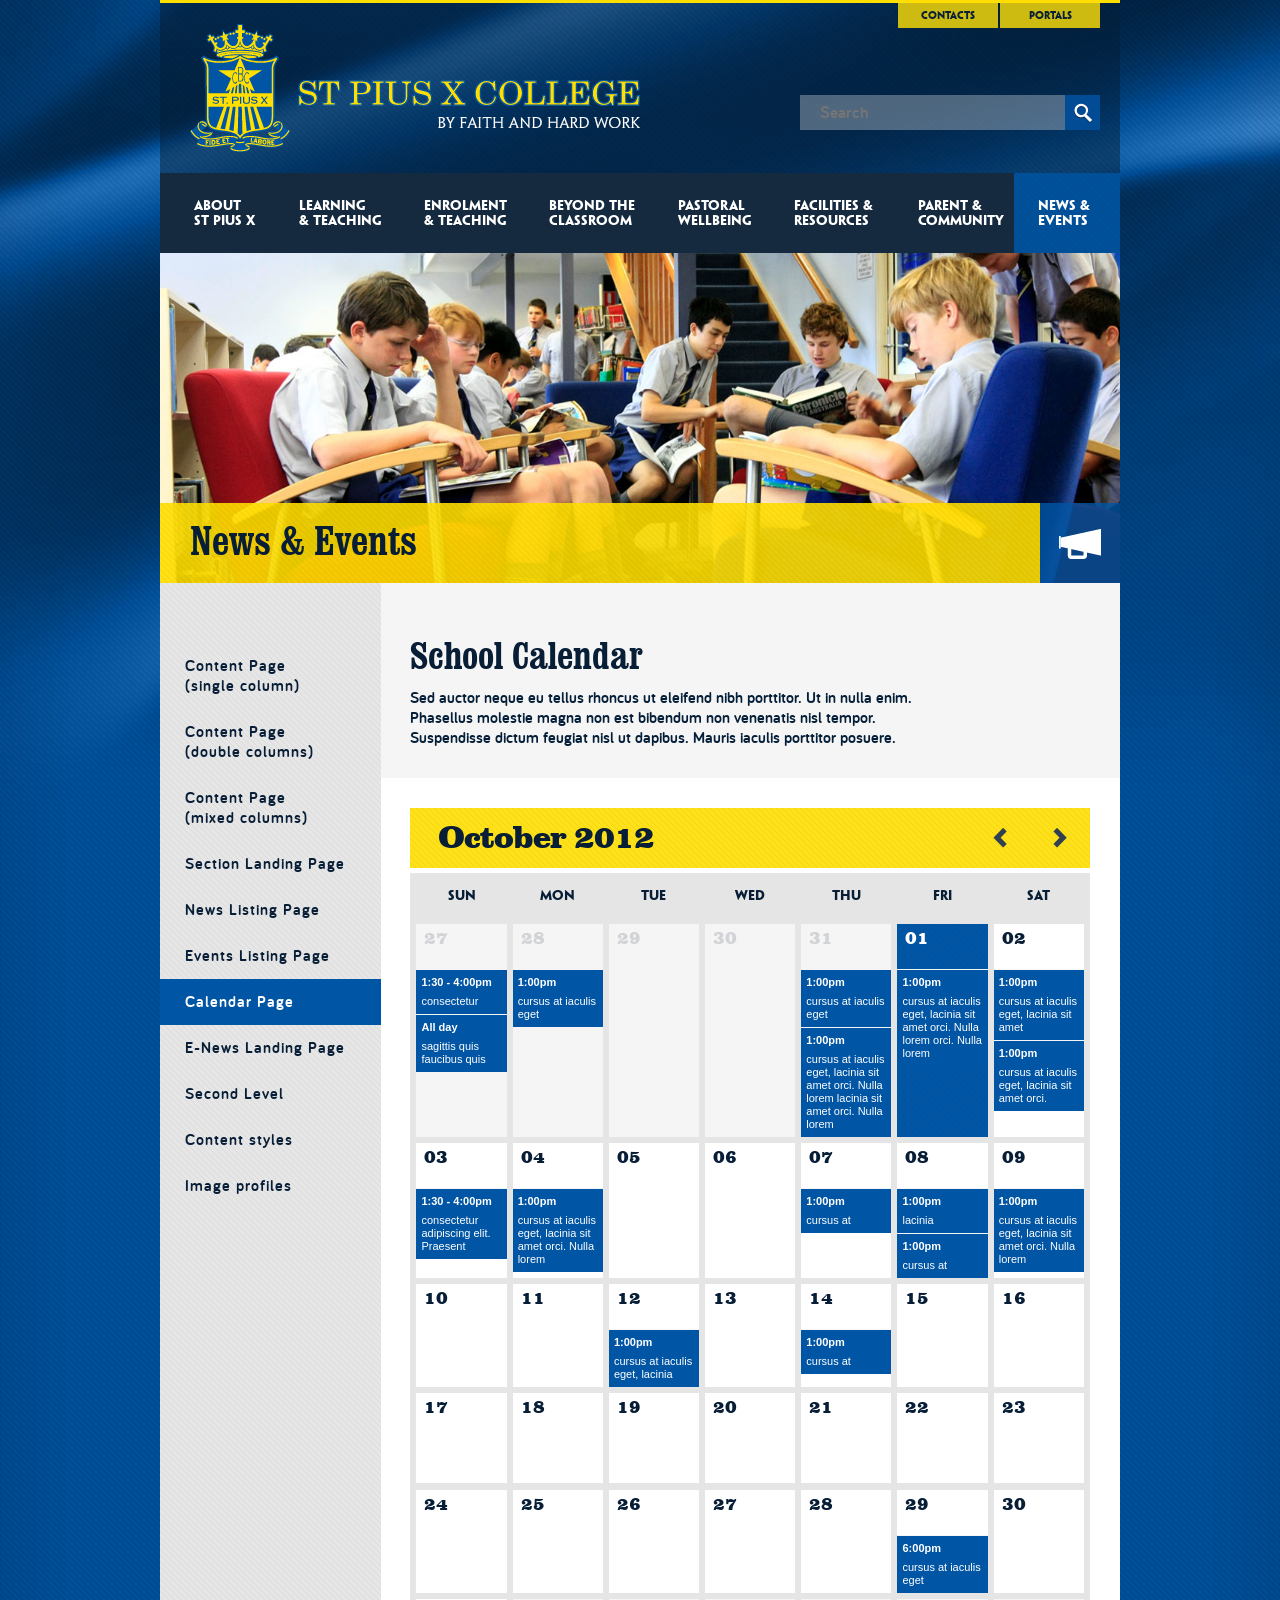
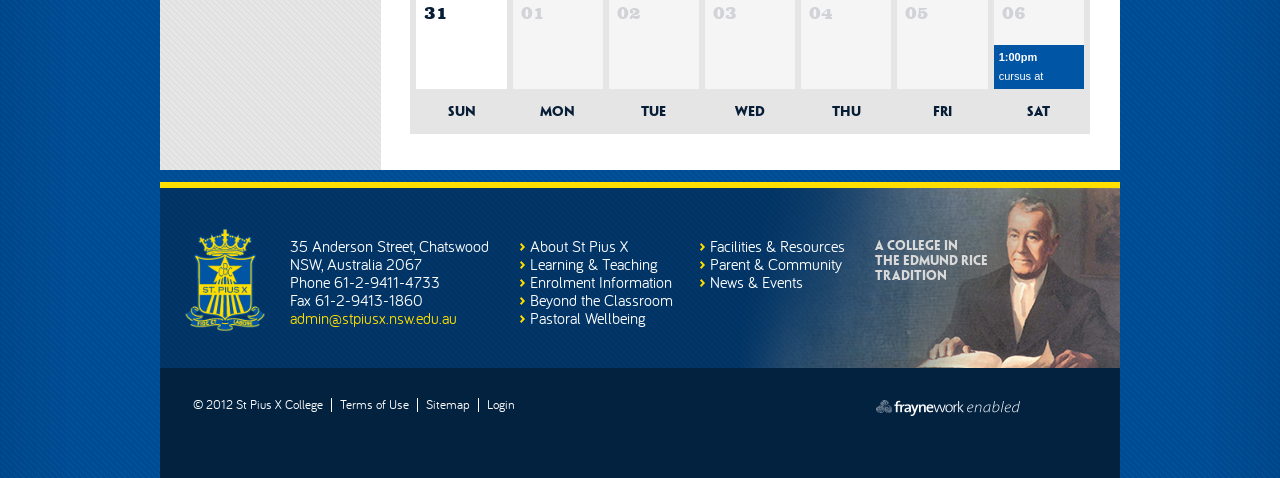
==== calendar.html @ 55b077b6 "prepared html for showcase up to content3" ====
<!DOCTYPE html PUBLIC "-//W3C//DTD XHTML 1.0 Transitional//EN" "http://www.w3.org/TR/xhtml1/DTD/xhtml1-transitional.dtd">
<!--[if lt IE 7]> <html class="ie ie6 oldie" xmlns="http://www.w3.org/1999/xhtml"> <![endif]-->
<!--[if IE 7]>    <html class="ie ie7 oldie" xmlns="http://www.w3.org/1999/xhtml"> <![endif]-->
<!--[if IE 8]>    <html class="ie ie8 oldie" xmlns="http://www.w3.org/1999/xhtml"> <![endif]-->
<!--[if IE 9]>    <html class="ie ie9" xmlns="http://www.w3.org/1999/xhtml"> <![endif]-->
<!--[if (gte IE 9)|!(IE)]><!--> <html xmlns="http://www.w3.org/1999/xhtml"> <!--<![endif]-->
<head>
<meta http-equiv="Content-Type" content="text/html; charset=utf-8" />
<meta name="keywords" content="" />
<meta name="description" content="" />
<meta name="author" content="" />
<!-- IE optimized -->
<meta http-equiv="X-UA-Compatible" content="IE=edge,chrome=1" />
<!-- Mobile viewport optimized -->
<meta name="viewport" content="width=device-width,maximum-scale=1.0" />
<!-- Title -->
<title>St. Pius X College - Calendar</title>
<!-- Favicon -->
<link rel="shortcut icon" href="favicon.ico" />
<link rel="apple-touch-icon-precomposed" href="apple-touch-icon-precomposed.png" />
<!-- CSS:FONTS -->
	<link type="text/css" rel="stylesheet" media="screen" href="_lib/font/bariol/font.css" />
	<link type="text/css" rel="stylesheet" media="screen" href="_lib/font/clarendon/font.css" />
	<link type="text/css" rel="stylesheet" media="screen" href="_lib/font/penumbra/font.css" />
<!-- CSS:COMMON -->
	<link type="text/css" rel="stylesheet" media="screen" href="_lib/css/common.css" /><!-- main -->
	<link type="text/css" rel="stylesheet" media="screen" href="_lib/css/custom/content-viewport.css" /><!-- WYSIWYG -->
	<link type="text/css" rel="stylesheet" media="screen" href="_lib/css/calendar.css" /><!-- calendar -->
	<link type="text/css" rel="stylesheet" media="screen" href="_lib/js/custom-form-elements/form.css" /><!-- custom-form-elements -->
	<link type="text/css" rel="stylesheet" media="screen" href="_lib/css/animate.css" /><!-- animate -->
	<link type="text/css" rel="stylesheet" media="print" href="_lib/css/print.css" /><!-- print -->
<!-- CSS:CUSTOM -->
	<style type="text/css"><!-- page specifics -->
		/*insert code here*/
	</style>
<!-- JS:COMMON -->
	<script type="text/javascript" src="_lib/js/modernizr.all.src.js"></script><!-- modernizr -->
	<script type="text/javascript" src="_lib/js/respond.src.js"></script><!-- Respond.js -->
	<script type="text/javascript" src="_lib/js/jquery-1.7.2.js"></script><!-- jQuery -->
	<script type="text/javascript" src="_lib/js/jquery.mobile.touch.src.js"></script><!-- jQuery mobile touch -->
	<script type="text/javascript" src="_lib/js/jquery.cycle.src.js"></script><!-- cycle -->
	<script type="text/javascript" src="_lib/js/jquery.hoverIntent.js"></script><!-- hoverIntent -->
	<script type="text/javascript" src="_lib/js/custom-form-elements/custom-form-elements.js"></script><!-- customFormElements -->
	<script type="text/javascript" src="_lib/js/common.js"></script><!-- common utils -->
<!--[if lt IE 9]>
	<script type="text/javascript" src="_lib/js/css3pie/PIE.js"></script>
<![endif]-->
<!-- JS:CUSTOM -->
	<script type="text/javascript"><!-- page specifics -->
		/*insert code here*/
	</script>
</head>

<!-- BODY -->
<body id="sec8" class="content">

<!-- DEBUG -->
<div id="debugMediaQueries" data-width="" class="debug"></div>

<!-- BG PAGE -->
<div id="bgPage" class="ir"></div>

<!-- BG PATTERN -->
<div id="bgPattern">
	
<!-- CONTAINER -->
<div id="container">
	
	<!-- HEADER -->
	<div id="header">
		
		<!-- BRAND -->
		<div id="topBrand">
			<a class="nfp crest" href="index.html"><img src="_lib/img/img-crest.png" width="100" height="130" alt="St. Pius" /></a>
			<h1 class="ir heading">St. Pius X College</h1>
			<h2 class="ir subheading">By Faith and Hard Work</h2>			
		</div><!-- BRAND ends -->
		
		<!-- TOPNAV -->
		<div id="topNav" class="nfp"><a class="btnBox" href="content.html">Contacts</a><a class="btnBox" href="content2.html">Portals</a></div><!-- TOPNAV ends -->
		
		<!-- SEARCH -->
		<div id="topSearch" class="nfp">
			<form id="topSearchForm" action="content.html">
				<input size="30" placeholder="Search" />
				<a class="btnSearch" href="javascript:$('#topSearchForm').submit();"><span class="ir icon">Search</span></a>
			</form>
			<a id="btnSearchLink" class="btnSearch" href="content.html"><span class="ir icon">Search</span></a>
		</div><!-- SEARCH ends -->
		
		<!-- NAV -->
		<div id="nav" class="nfp">
			<a id="navSelect" href="#"><span class="label">Menu</span><span class="ir icon"></span></a>
			<a id="nav01" class="navItem" href="section.html">About St&nbsp;Pius&nbsp;X</a>
			<a id="nav02" class="navItem" href="section.html">Learning &amp;&nbsp;Teaching</a>
			<a id="nav03" class="navItem" href="section.html">Enrolment &amp;&nbsp;Teaching</a>
			<a id="nav04" class="navItem" href="section.html">Beyond&nbsp;The Classroom</a>
			<a id="nav05" class="navItem" href="section.html">Pastoral Wellbeing</a>
			<a id="nav06" class="navItem" href="section.html">Facilities&nbsp;&amp; Resources</a>
			<a id="nav07" class="navItem" href="section.html">Parent&nbsp;&amp; Community</a>
			<a id="nav08" class="navItem selected" href="news.html">News&nbsp;&amp; Events</a>
		</div><!-- NAV ends -->
		
	</div><!-- HEADER ends -->

	<!-- BANNER -->
	<div id="banner" class="nfp">
		<img src="_lib/img/img-banner-sec8.jpg" width="1280" height="440" border="0" alt=""/>
	</div><!-- BANNER ends -->

	<!-- MAIN -->
	<div id="main">
		
		<!-- SECTION HEADER -->
		<div id="sectionHeader">
			<h2 class="title">News &amp; Events</h2>
			<span class="nfp symbol"><span class="ir icon"></span></span>
		</div><!-- SECTION HEADER ends -->
			
		<!-- CONTENT -->
		<div id="content" class="clearfix">
			
			<!-- CONTENT ASIDE -->
			<div id="contentAside">
			
				<!-- MENU ICON -->
				<span id="sideNavIcon" class="ir">Menu</span>
			
				<!-- SIDENAV -->
				<ul id="sideNav" class="nfp">
					<li><a href="content.html">Content Page<br />(single column)</a></li>
					<li><a href="content2.html">Content Page<br />(double columns)</a></li>
					<li><a href="content3.html">Content Page<br />(mixed columns)</a></li>
					<li><a href="section.html">Section Landing Page</a></li>
					<li><a href="news.html">News Listing Page</a></li>
					<li><a href="events.html">Events Listing Page</a></li>
					<li class="selected"><a class="selected" href="calendar.html">Calendar Page</a></li>
					<li><a href="enews.html">E-News Landing Page</a></li>
					<li class="">
						<a href="content.html">Second Level</a>
						<ul>
							<li><a href="content.html"><span class="btnDrillDown ir">&gt;</span>Non dolar munis</a></li>
							<li class="selected"><a href="content.html"><span class="btnDrillDown ir">&gt;</span>Etiam egestas interdum sagittis animittiula</a></li>
							<li><a href="content.html"><span class="btnDrillDown ir">&gt;</span>Holi vatara</a></li>
							<li><a href="content.html"><span class="btnDrillDown ir">&gt;</span>Lot rumminus</a></li>
						</ul>
					</li>
					<li><a href="content3.html">Content styles</a></li>
					<li><a href="content3.html">Image profiles</a></li>
				</ul><!-- SIDE NAV ends -->
			
			</div><!-- CONTENT ASIDE ends -->
			
			<!-- CONTENT MAIN -->
			<div id="contentMain" class="clearfix">
				
				<!-- CONTENT HEADER -->
				<div id="contentHeader">
					<h1 class="heading">School Calendar</h1>
					<p class="leaderText">Sed auctor neque eu tellus rhoncus ut eleifend nibh porttitor. Ut in nulla enim. Phasellus molestie magna non est bibendum non venenatis nisl tempor. Suspendisse dictum feugiat nisl ut dapibus. Mauris iaculis porttitor posuere.</p>
				</div><!-- CONTENT HEADER ends -->
				
				<!-- COLUMN SINGLE -->
				<div class="colSingle">
					
					<!-- CALENDAR -->
					<div class="calendarView">
						
						<!-- CALENDAR HEADER -->
						<div class="calendarViewHeader">
							<h1>October 2012</h1>
							<div class="navigation nfp"><a class="prev" href="calendar.html"><span class="ir caret">Previous Month</span></a><a class="next" href="calendar.html"><span class="ir caret">Next Month</span></a></div>
						</div>

						<!-- CALENDAR WEEK BAR -->
						<ol class="calendarViewWeekBar">
							<li><span>Sun</span></li>
							<li><span>Mon</span></li>
							<li><span>Tue</span></li>
							<li><span>Wed</span></li>
							<li><span>Thu</span></li>
							<li><span>Fri</span></li>
							<li><span>Sat</span></li>
						</ol>

						<!-- CALENDAR BODY -->
						<div class="calendarViewBody">
							<!-- WEEK 1-->
							<ol class="week clearfix">
								<!-- DAY 1 -->
								<li class="day date27 pastMonth">
									<div class="date">27</div>
									<ol class="entries">
										<!-- EVENT ENTRY 1 -->
										<li class="entry">
											<a href="content.html">
												<p class="time">1:30 - 4:00pm</p>
												<p>consectetur</p>
											</a>
										</li>
										
										<!-- EVENT ENTRY 2 -->
										<li class="entry">
											<a href="content.html">
												<p class="time">All day</p>
												<p>sagittis quis faucibus quis</p>
											</a>
										</li>
									</ol>
								</li>
								
								<!-- DAY 2 -->
								<li class="day date28 pastMonth">
									<div class="date">28</div>
									<ol class="entries">
										<!-- EVENT ENTRY 1 -->
										<li class="entry">
											<a href="content.html">
												<p class="time">1:00pm</p>
												<p>cursus at iaculis eget</p>
											</a>
										</li>
									</ol>
								</li>
								
								<!-- DAY 3 -->
								<li class="day date29 pastMonth">
									<div class="date">29</div>
									<ol class="entries"></ol>
								</li>
								
								<!-- DAY 4 -->
								<li class="day date30 pastMonth">
									<div class="date">30</div>
									<ol class="entries"></ol>
								</li>
								
								<!-- DAY 5 -->
								<li class="day date31 pastMonth">
									<div class="date">31</div>
									<ol class="entries">
										<!-- EVENT ENTRY 1 -->
										<li class="entry">
											<a href="content.html">
												<p class="time">1:00pm</p>
												<p>cursus at iaculis eget</p>
											</a>
										</li>
										<!-- EVENT ENTRY 2 -->
										<li class="entry">
											<a href="content.html">
												<p class="time">1:00pm</p>
												<p>cursus at iaculis eget, lacinia sit amet orci. Nulla lorem lacinia sit amet orci. Nulla lorem </p>
											</a>
										</li>
									</ol>
								</li>
					
								<!-- DAY 6 -->
								<li class="day date01 today">
									<div class="date">01</div>
									<ol class="entries">
										<!-- EVENT ENTRY 1 -->
										<li class="entry">
											<a href="content.html">
												<p class="time">1:00pm</p>
												<p>cursus at iaculis eget, lacinia sit amet orci. Nulla lorem orci. Nulla lorem </p>
											</a>
										</li>
									</ol>
								</li>
								
								<!-- DAY 7 -->
								<li class="day date02 currentMonth">
									<div class="date">02</div>
									<ol class="entries">
										<!-- EVENT ENTRY 1 -->
										<li class="entry">
											<a href="content.html">
												<p class="time">1:00pm</p>
												<p>cursus at iaculis eget, lacinia sit amet </p>
											</a>
										</li>
										<!-- EVENT ENTRY 2 -->
										<li class="entry">
											<a href="content.html">
												<p class="time">1:00pm</p>
												<p>cursus at iaculis eget, lacinia sit amet orci.  </p>
											</a>
										</li>
									</ol>
								</li>
							</ol>
																					
							
							<!-- WEEK 2 -->
							<ol class="week clearfix">
								<!-- DAY 1 -->
								<li class="day date03 currentMonth">
									<div class="date">03</div>
									<ol class="entries">
										<!-- EVENT ENTRY 1 -->
										<li class="entry">
											<a href="content.html">
												<p class="time">1:30 - 4:00pm</p>
												<p>consectetur adipiscing elit. Praesent </p>
											</a>
										</li>
									</ol>
								</li>
								
								<!-- DAY 2 -->
								<li class="day date04 currentMonth">
									<div class="date">04</div>
									<ol class="entries">
										<!-- EVENT ENTRY 1 -->
										<li class="entry">
											<a href="content.html">
												<p class="time">1:00pm</p>
												<p>cursus at iaculis eget, lacinia sit amet orci. Nulla lorem </p>
											</a>
										</li>
									</ol>
								</li>
								
								<!-- DAY 3 -->
								<li class="day date05 currentMonth">
									<div class="date">05</div>
									<ol class="entries"></ol>
								</li>
								
								<!-- DAY 4 -->
								<li class="day date06 currentMonth">
									<div class="date">06</div>
									<ol class="entries"></ol>
								</li>
								
								<!-- DAY 5 -->
								<li class="day date07 currentMonth">
									<div class="date">07</div>
									<ol class="entries">
										<!-- EVENT ENTRY 1 -->
										<li class="entry">
											<a href="content.html">
												<p class="time">1:00pm</p>
												<p>cursus at </p>
											</a>
										</li>
									</ol>
								</li>
					
								<!-- DAY 6 -->
								<li class="day date08 currentMonth">
									<div class="date">08</div>
									<ol class="entries">
										<!-- EVENT ENTRY 1 -->
										<li class="entry">
											<a href="content.html">
												<p class="time">1:00pm</p>
												<p>lacinia </p>
											</a>
										</li>
										<!-- EVENT ENTRY 2 -->
										<li class="entry">
											<a href="content.html">
												<p class="time">1:00pm</p>
												<p>cursus at</p>
											</a>
										</li>
									</ol>
								</li>
								
								<!-- DAY 7 -->
								<li class="day date09 currentMonth">
									<div class="date">09</div>
									<ol class="entries">
										<!-- EVENT ENTRY 1 -->
										<li class="entry">
											<a href="content.html">
												<p class="time">1:00pm</p>
												<p>cursus at iaculis eget, lacinia sit amet orci. Nulla lorem </p>
											</a>
										</li>
									</ol>
								</li>
							</ol>
							
							
							<!-- WEEK 3 -->
							<ol class="week clearfix">
								<!-- DAY 1 -->
								<li class="day date10 currentMonth">
									<div class="date">10</div>
									<ol class="entries"></ol>
								</li>
								
								<!-- DAY 2 -->
								<li class="day date11 currentMonth">
									<div class="date">11</div>
									<ol class="entries"></ol>
								</li>
								
								<!-- DAY 3 -->
								<li class="day date12 currentMonth">
									<div class="date">12</div>
									<ol class="entries">
										<!-- EVENT ENTRY 1 -->
										<li class="entry">
											<a href="content.html">
												<p class="time">1:00pm</p>
												<p>cursus at iaculis eget, lacinia </p>
											</a>
										</li>
									</ol>
								</li>
								
								<!-- DAY 4 -->
								<li class="day date13 currentMonth">
									<div class="date">13</div>
									<ol class="entries"></ol>
								</li>
								
								<!-- DAY 5 -->
								<li class="day date14 currentMonth">
									<div class="date">14</div>
									<ol class="entries">
										<!-- EVENT ENTRY 1 -->
										<li class="entry">
											<a href="content.html">
												<p class="time">1:00pm</p>
												<p>cursus at </p>
											</a>
										</li>
									</ol>
								</li>
					
								<!-- DAY 6 -->
								<li class="day date15 currentMonth">
									<div class="date">15</div>
									<ol class="entries"></ol>
								</li>
								
								<!-- DAY 7 -->
								<li class="day date16 currentMonth">
									<div class="date">16</div>
									<ol class="entries"></ol>
								</li>
							</ol>
							
							
							<!-- WEEK 4 -->
							<ol class="week clearfix">
								<!-- DAY 1 -->
								<li class="day date17 currentMonth">
									<div class="date">17</div>
									<ol class="entries"></ol>
								</li>
								
								<!-- DAY 2 -->
								<li class="day date18 currentMonth">
									<div class="date">18</div>
									<ol class="entries"></ol>
								</li>
								
								<!-- DAY 3 -->
								<li class="day date19 currentMonth">
									<div class="date">19</div>
									<ol class="entries"></ol>
								</li>
								
								<!-- DAY 4 -->
								<li class="day date20 currentMonth">
									<div class="date">20</div>
									<ol class="entries"></ol>
								</li>
								
								<!-- DAY 5 -->
								<li class="day date21 currentMonth">
									<div class="date">21</div>
									<ol class="entries"></ol>
								</li>
					
								<!-- DAY 6 -->
								<li class="day date22 currentMonth">
									<div class="date">22</div>
									<ol class="entries"></ol>
								</li>
								
								<!-- DAY 7 -->
								<li class="day date23 currentMonth">
									<div class="date">23</div>
									<ol class="entries"></ol>
								</li>
							</ol>
					
							
							<!-- WEEK 5 -->
							<ol class="week clearfix">
								<!-- DAY 1 -->
								<li class="day date24 currentMonth">
									<div class="date">24</div>
									<ol class="entries"></ol>
								</li>
								
								<!-- DAY 2 -->
								<li class="day date25 currentMonth">
									<div class="date">25</div>
									<ol class="entries"></ol>
								</li>
								
								<!-- DAY 3 -->
								<li class="day date26 currentMonth">
									<div class="date">26</div>
									<ol class="entries"></ol>
								</li>
								
								<!-- DAY 4 -->
								<li class="day date27 currentMonth">
									<div class="date">27</div>
									<ol class="entries"></ol>
								</li>
								
								<!-- DAY 5 -->
								<li class="day date28 currentMonth">
									<div class="date">28</div>
									<ol class="entries"></ol>
								</li>
					
								<!-- DAY 6 -->
								<li class="day date29 currentMonth">
									<div class="date">29</div>
									<ol class="entries">
										<!-- EVENT ENTRY 1 -->
										<li class="entry">
											<a href="content.html">
												<p class="time">6:00pm</p>
												<p>cursus at iaculis eget</p>
											</a>
										</li>
									</ol>
								</li>
								
								<!-- DAY 7 -->
								<li class="day date30 currentMonth">
									<div class="date">30</div>
									<ol class="entries"></ol>
								</li>
							</ol>
							
							
							<!-- WEEK 6 -->
							<ol class="week clearfix">
								<!-- DAY 1 -->
								<li class="day date31 currentMonth">
									<div class="date">31</div>
									<ol class="entries"></ol>
								</li>
								
								<!-- DAY 2 -->
								<li class="day date01 pastMonth">
									<div class="date">01</div>
									<ol class="entries"></ol>
								</li>
								
								<!-- DAY 3 -->
								<li class="day date02 pastMonth">
									<div class="date">02</div>
									<ol class="entries"></ol>
								</li>
								
								<!-- DAY 4 -->
								<li class="day date03 pastMonth">
									<div class="date">03</div>
									<ol class="entries"></ol>
								</li>
								
								<!-- DAY 5 -->
								<li class="day date04 pastMonth">
									<div class="date">04</div>
									<ol class="entries"></ol>
								</li>
					
								<!-- DAY 6 -->
								<li class="day date05 pastMonth">
									<div class="date">05</div>
									<ol class="entries"></ol>
								</li>
								
								<!-- DAY 7 -->
								<li class="day date06 pastMonth">
									<div class="date">06</div>
									<ol class="entries">
										<!-- EVENT ENTRY 1 -->
										<li class="entry">
											<a href="content.html">
												<p class="time">1:00pm</p>
												<p>cursus at</p>
											</a>
										</li>
									</ol>
								</li>
							</ol>	
						</div><!-- CALENDAR BODY ends -->

						<!-- CALENDAR WEEK BAR -->
						<ol class="calendarViewWeekBar calendarViewWeekBarBottom">
							<li><span>Sun</span></li>
							<li><span>Mon</span></li>
							<li><span>Tue</span></li>
							<li><span>Wed</span></li>
							<li><span>Thu</span></li>
							<li><span>Fri</span></li>
							<li><span>Sat</span></li>
						</ol>
						
						<!-- ENTRY LIST -->
						<ol class="entriesListing">
							
							<!-- EVENT ENTRY 1 
							<li class="entry">
								<a href="">
									<p class="time">1:30 - 4:00pm</p>
									<p>consectetur</p>
								</a>
							</li>-->
							
							<!-- EVENT ENTRY 2 
							<li class="entry">
								<a href="">
									<p class="time">All day</p>
									<p>sagittis quis faucibus quis</p>
								</a>
							</li>-->
							
							<!-- EVENT ENTRY 3 
							<li class="entry">
								<a href="">
									<p class="time">1:00 pm</p>
									<p>cursus at iaculis eget, lacinia sit amet orci. Nulla lorem </p>
								</a>
							</li>-->
							
						</ol><!-- ENTRY LIST -->
						
					</div><!-- CALENDAR ends -->
					
				</div><!-- COLUMN SINGLE ends -->
				
			</div><!-- CONTENT MAIN ends -->	
						
		</div><!-- CONTENT ends -->	
		
	</div><!-- MAIN ends -->

	<!-- FOOTER -->
	<div id="footer" class="clearfix nfp">
		
		<!-- BRAND -->
		<div id="btmBrand">
			<a class="crest" href="index.wide.html"><img src="_lib/img/img-crest.png" width="80" height="104" alt="St. Pius" /></a>
			<p class="info">35 Anderson Street, Chatswood<br />NSW, Australia 2067<br />Phone 61-2-9411-4733<br />Fax 61-2-9413-1860<br /><a href="mailto:admin@stpiusx.nsw.edu.au">admin@stpiusx.nsw.edu.au</a></p>
		</div><!-- BRAND ends -->
		
		<!-- QUICKLINKS -->
		<div id="quickLinks" class="clearfix nfp">
			<ul class="col1">
				<li><a href="section.html"><span class="ir drilldown">&gt;</span>About St Pius X</a></li>
				<li><a href="section.html"><span class="ir drilldown">&gt;</span>Learning &amp; Teaching</a></li>
				<li><a href="section.html"><span class="ir drilldown">&gt;</span>Enrolment Information</a></li>
				<li><a href="section.html"><span class="ir drilldown">&gt;</span>Beyond the Classroom</a></li>
				<li><a href="section.html"><span class="ir drilldown">&gt;</span>Pastoral Wellbeing</a></li>
			</ul>
			<ul class="col2">
				<li><a href="section.html"><span class="ir drilldown">&gt;</span>Facilities &amp; Resources</a></li>
				<li><a href="section.html"><span class="ir drilldown">&gt;</span>Parent &amp; Community</a></li>
				<li><a href="news.html"><span class="ir drilldown">&gt;</span>News &amp; Events</a></li>
			</ul>
		</div><!-- QUICKLINKS ends -->
				
		<!-- FOOTER LINKS -->
		<ul id="footerLinks" class="listLinks clearfix fnone cboth">
			<li>&copy; 2012 St Pius X College</li>
			<li><a href="#">Terms of Use</a></li>
			<li><a href="#">Sitemap</a></li>
			<li class="last-child"><a href="#" target="_blank">Login</a></li>
			<li id="btnFW"><a class="ir pngBg" href="http://www.fraynework.com.au" target="_blank"><strong>fraynework</strong>&nbsp;<em>enabled</em></a></li>
		</ul><!-- FOOTER LINKS ends -->
		
		<!-- BG -->
		<span class="ir footerBg"></span>
		
		<!-- TRADITION -->
		<p id="tradition">A College in<br />the Edmund Rice<br />Tradition</p>
		
	</div><!-- FOOTER ends -->

</div><!-- CONTAINER ends -->

</div><!-- BG PATTERN ends -->

</body>
</html>
---- _lib/font/bariol/font.css ----
/*
@font-face {
    font-family: 'BariolLight';
    src: url('bariol_lightwebfont.eot');
    src: url('bariol_lightwebfont.eot?#iefix') format('embedded-opentype'),
         url('bariol_lightwebfont.woff') format('woff'),
         url('bariol_lightwebfont.ttf') format('truetype'),
         url('bariol_lightwebfont.svg#BariolLightLight') format('svg');
    font-weight: normal;
    font-style: normal;
}
@font-face {
    font-family: 'BariolThin';
    src: url('bariol_thinwebfont.eot');
    src: url('bariol_thinwebfont.eot?#iefix') format('embedded-opentype'),
         url('bariol_thinwebfont.woff') format('woff'),
         url('bariol_thinwebfont.ttf') format('truetype'),
         url('bariol_thinwebfont.svg#BariolThinRegular') format('svg');
    font-weight: normal;
    font-style: normal;
}*/
@font-face {
    font-family: 'Bariol';
    src: url('bariol_regularwebfont.eot');
    src: url('bariol_regularwebfont.eot?#iefix') format('embedded-opentype'),
         url('bariol_regularwebfont.woff') format('woff'),
         url('bariol_regularwebfont.ttf') format('truetype'),
         url('bariol_regularwebfont.svg#BariolRegularRegular') format('svg');
    font-weight: normal;
    font-style: normal;
}
@font-face {
    font-family: 'BariolBold';
    src: url('bariol_boldwebfont.eot');
    src: url('bariol_boldwebfont.eot?#iefix') format('embedded-opentype'),
         url('bariol_boldwebfont.woff') format('woff'),
         url('bariol_boldwebfont.ttf') format('truetype'),
         url('bariol_boldwebfont.svg#BariolBoldBold') format('svg');
    font-weight: bold;
    font-style: normal;
}
---- _lib/font/clarendon/font.css ----
@font-face {
    font-family: 'ClarendonCn';
    src: url('clarendonconbtwebfont.eot');
    src: url('clarendonconbtwebfont.eot?#iefix') format('embedded-opentype'),
         url('clarendonconbtwebfont.woff') format('woff'),
         url('clarendonconbtwebfont.ttf') format('truetype'),
         url('clarendonconbtwebfont.svg#ClarendonCnBTRegular') format('svg');
    font-weight: normal;
    font-style: normal;
}
@font-face {
    font-family: 'ClarendonCnBold';
    src: url('clarendonboldcondensedbtwebfont.eot');
    src: url('clarendonboldcondensedbtwebfont.eot?#iefix') format('embedded-opentype'),
         url('clarendonboldcondensedbtwebfont.woff') format('woff'),
         url('clarendonboldcondensedbtwebfont.ttf') format('truetype'),
         url('clarendonboldcondensedbtwebfont.svg#ClarendonCnBTBold') format('svg');
    font-weight: bold;
    font-style: normal;
}
/*
@font-face {
    font-family: 'ClarendonLight';
    src: url('clarendontligwebfont.eot');
    src: url('clarendontligwebfont.eot?#iefix') format('embedded-opentype'),
         url('clarendontligwebfont.woff') format('woff'),
         url('clarendontligwebfont.ttf') format('truetype'),
         url('clarendontligwebfont.svg#ClarendonTLigRegular') format('svg');
    font-weight: normal;
    font-style: normal;
}
@font-face {
    font-family: 'Clarendon';
    src: url('clarendonbtwebfont.eot');
    src: url('clarendonbtwebfont.eot?#iefix') format('embedded-opentype'),
         url('clarendonbtwebfont.woff') format('woff'),
         url('clarendonbtwebfont.ttf') format('truetype'),
         url('clarendonbtwebfont.svg#ClarendonBTRoman') format('svg');
    font-weight: normal;
    font-style: normal;
}
@font-face {
    font-family: 'ClarendonMedium';
    src: url('clarendontmedwebfont.eot');
    src: url('clarendontmedwebfont.eot?#iefix') format('embedded-opentype'),
         url('clarendontmedwebfont.woff') format('woff'),
         url('clarendontmedwebfont.ttf') format('truetype'),
         url('clarendontmedwebfont.svg#ClarendonTMedRegular') format('svg');
    font-weight: normal;
    font-style: normal;
}
@font-face {
    font-family: 'ClarendonBold';
    src: url('clarendonboldwebfont.eot');
    src: url('clarendonboldwebfont.eot?#iefix') format('embedded-opentype'),
         url('clarendonboldwebfont.woff') format('woff'),
         url('clarendonboldwebfont.ttf') format('truetype'),
         url('clarendonboldwebfont.svg#ClarendonBold') format('svg');
    font-weight: bold;
    font-style: normal;
}
@font-face {
    font-family: 'ClarendonHeavy';
    src: url('clarendonheavybtwebfont.eot');
    src: url('clarendonheavybtwebfont.eot?#iefix') format('embedded-opentype'),
         url('clarendonheavybtwebfont.woff') format('woff'),
         url('clarendonheavybtwebfont.ttf') format('truetype'),
         url('clarendonheavybtwebfont.svg#ClarendonHvBTHeavy') format('svg');
    font-weight: normal;
    font-style: normal;
}
@font-face {
    font-family: 'ClarendonExtraBold';
    src: url('clarendontextbolwebfont.eot');
    src: url('clarendontextbolwebfont.eot?#iefix') format('embedded-opentype'),
         url('clarendontextbolwebfont.woff') format('woff'),
         url('clarendontextbolwebfont.ttf') format('truetype'),
         url('clarendontextbolwebfont.svg#ClarendonTExtBolRegular') format('svg');
    font-weight: normal;
    font-style: normal;
}*/
@font-face {
    font-family: 'ClarendonBlack';
    src: url('clarendonblkbtwebfont.eot');
    src: url('clarendonblkbtwebfont.eot?#iefix') format('embedded-opentype'),
         url('clarendonblkbtwebfont.woff') format('woff'),
         url('clarendonblkbtwebfont.ttf') format('truetype'),
         url('clarendonblkbtwebfont.svg#ClarendonBlkBTBlack') format('svg');
    font-weight: normal;
    font-style: normal;
}
---- _lib/font/penumbra/font.css ----
/*Penumbra Sans*/
/*
@font-face {
    font-family: 'PenumbraSansLight';
    src: url('penumbrasansstd-lightwebfont.eot');
    src: url('penumbrasansstd-lightwebfont.eot?#iefix') format('embedded-opentype'),
         url('penumbrasansstd-lightwebfont.woff') format('woff'),
         url('penumbrasansstd-lightwebfont.ttf') format('truetype'),
         url('penumbrasansstd-lightwebfont.svg#PenumbraSansStdLightRegular') format('svg');
    font-weight: normal;
    font-style: normal;
}
@font-face {
    font-family: 'PenumbraSans';
    src: url('penumbrasansstd-regularwebfont.eot');
    src: url('penumbrasansstd-regularwebfont.eot?#iefix') format('embedded-opentype'),
         url('penumbrasansstd-regularwebfont.woff') format('woff'),
         url('penumbrasansstd-regularwebfont.ttf') format('truetype'),
         url('penumbrasansstd-regularwebfont.svg#PenumbraSansStdRegular') format('svg');
    font-weight: normal;
    font-style: normal;
}
@font-face {
    font-family: 'PenumbraSansSemiBold';
    src: url('penumbrasansstd-semiboldwebfont.eot');
    src: url('penumbrasansstd-semiboldwebfont.eot?#iefix') format('embedded-opentype'),
         url('penumbrasansstd-semiboldwebfont.woff') format('woff'),
         url('penumbrasansstd-semiboldwebfont.ttf') format('truetype'),
         url('penumbrasansstd-semiboldwebfont.svg#PenumbraSansStdBold') format('svg');
    font-weight: bold;
    font-style: normal;
}*/
@font-face {
    font-family: 'PenumbraSansBold';
    src: url('penumbrasansstd-boldwebfont.eot');
    src: url('penumbrasansstd-boldwebfont.eot?#iefix') format('embedded-opentype'),
         url('penumbrasansstd-boldwebfont.woff') format('woff'),
         url('penumbrasansstd-boldwebfont.ttf') format('truetype'),
         url('penumbrasansstd-boldwebfont.svg#PenumbraSansStdBoldRegular') format('svg');
    font-weight: normal;
    font-style: normal;
}

/*Penumbra Serif*/
/*
@font-face {
    font-family: 'PenumbraSerifLight';
    src: url('penumbraserifstd-lightwebfont.eot');
    src: url('penumbraserifstd-lightwebfont.eot?#iefix') format('embedded-opentype'),
         url('penumbraserifstd-lightwebfont.woff') format('woff'),
         url('penumbraserifstd-lightwebfont.ttf') format('truetype'),
         url('penumbraserifstd-lightwebfont.svg#PenumbraSerifStdLightRegular') format('svg');
    font-weight: normal;
    font-style: normal;
}
@font-face {
    font-family: 'PenumbraSerif';
    src: url('penumbraserifstd-regularwebfont.eot');
    src: url('penumbraserifstd-regularwebfont.eot?#iefix') format('embedded-opentype'),
         url('penumbraserifstd-regularwebfont.woff') format('woff'),
         url('penumbraserifstd-regularwebfont.ttf') format('truetype'),
         url('penumbraserifstd-regularwebfont.svg#PenumbraSerifStdRegular') format('svg');
    font-weight: normal;
    font-style: normal;
}
@font-face {
    font-family: 'PenumbraSerifSemiBold';
    src: url('penumbraserifstd-semiboldwebfont.eot');
    src: url('penumbraserifstd-semiboldwebfont.eot?#iefix') format('embedded-opentype'),
         url('penumbraserifstd-semiboldwebfont.woff') format('woff'),
         url('penumbraserifstd-semiboldwebfont.ttf') format('truetype'),
         url('penumbraserifstd-semiboldwebfont.svg#PenumbraSerifStdBold') format('svg');
    font-weight: bold;
    font-style: normal;
}
@font-face {
    font-family: 'PenumbraSerifBold';
    src: url('penumbraserifstd-boldwebfont.eot');
    src: url('penumbraserifstd-boldwebfont.eot?#iefix') format('embedded-opentype'),
         url('penumbraserifstd-boldwebfont.woff') format('woff'),
         url('penumbraserifstd-boldwebfont.ttf') format('truetype'),
         url('penumbraserifstd-boldwebfont.svg#PenumbraSerifStdBoldRegular') format('svg');
    font-weight: normal;
    font-style: normal;
}*/

/*Penumbra Web Pro*/
/*
@font-face {
    font-family: 'PenumbraWebPro';
    src: url('penumbrawebpro-serifwebfont.eot');
    src: url('penumbrawebpro-serifwebfont.eot?#iefix') format('embedded-opentype'),
         url('penumbrawebpro-serifwebfont.woff') format('woff'),
         url('penumbrawebpro-serifwebfont.ttf') format('truetype'),
         url('penumbrawebpro-serifwebfont.svg#PenumbraWebProRegular') format('svg');
    font-weight: normal;
    font-style: normal;
}*/

/*Penumbra Flare*/
/*
@font-face {
    font-family: 'PenumbraFlareLight';
    src: url('penumbraflarestd-lightwebfont.eot');
    src: url('penumbraflarestd-lightwebfont.eot?#iefix') format('embedded-opentype'),
         url('penumbraflarestd-lightwebfont.woff') format('woff'),
         url('penumbraflarestd-lightwebfont.ttf') format('truetype'),
         url('penumbraflarestd-lightwebfont.svg#PenumbraFlareStdLightRegular') format('svg');
    font-weight: normal;
    font-style: normal;
}
@font-face {
    font-family: 'PenumbraFlare';
    src: url('penumbraflarestd-regularwebfont.eot');
    src: url('penumbraflarestd-regularwebfont.eot?#iefix') format('embedded-opentype'),
         url('penumbraflarestd-regularwebfont.woff') format('woff'),
         url('penumbraflarestd-regularwebfont.ttf') format('truetype'),
         url('penumbraflarestd-regularwebfont.svg#PenumbraFlareStdRegular') format('svg');
    font-weight: normal;
    font-style: normal;
}
@font-face {
    font-family: 'PenumbraFlareSemiBold';
    src: url('penumbraflarestd-semiboldwebfont.eot');
    src: url('penumbraflarestd-semiboldwebfont.eot?#iefix') format('embedded-opentype'),
         url('penumbraflarestd-semiboldwebfont.woff') format('woff'),
         url('penumbraflarestd-semiboldwebfont.ttf') format('truetype'),
         url('penumbraflarestd-semiboldwebfont.svg#PenumbraFlareStdBold') format('svg');
    font-weight: bold;
    font-style: normal;
}
@font-face {
    font-family: 'PenumbraFlareBold';
    src: url('penumbraflarestd-boldwebfont.eot');
    src: url('penumbraflarestd-boldwebfont.eot?#iefix') format('embedded-opentype'),
         url('penumbraflarestd-boldwebfont.woff') format('woff'),
         url('penumbraflarestd-boldwebfont.ttf') format('truetype'),
         url('penumbraflarestd-boldwebfont.svg#PenumbraFlareStdBoldRegular') format('svg');
    font-weight: normal;
    font-style: normal;
}*/

/*Penumbra Half Serif*/
/*
@font-face {
    font-family: 'PenumbraHalfSerifLight';
    src: url('penumbrahalfserifstd-lightwebfont.eot');
    src: url('penumbrahalfserifstd-lightwebfont.eot?#iefix') format('embedded-opentype'),
         url('penumbrahalfserifstd-lightwebfont.woff') format('woff'),
         url('penumbrahalfserifstd-lightwebfont.ttf') format('truetype'),
         url('penumbrahalfserifstd-lightwebfont.svg#PenumbraHalfSerifStdLightRg') format('svg');
    font-weight: normal;
    font-style: normal;
}
@font-face {
    font-family: 'PenumbraHalfSerif';
    src: url('penumbrahalfserifstd-regwebfont.eot');
    src: url('penumbrahalfserifstd-regwebfont.eot?#iefix') format('embedded-opentype'),
         url('penumbrahalfserifstd-regwebfont.woff') format('woff'),
         url('penumbrahalfserifstd-regwebfont.ttf') format('truetype'),
         url('penumbrahalfserifstd-regwebfont.svg#PenumbraHalfSerifStdRegular') format('svg');
    font-weight: normal;
    font-style: normal;
}
@font-face {
    font-family: 'PenumbraHalfSerifSemiBold';
    src: url('penumbrahalfserifstd-sebdwebfont.eot');
    src: url('penumbrahalfserifstd-sebdwebfont.eot?#iefix') format('embedded-opentype'),
         url('penumbrahalfserifstd-sebdwebfont.woff') format('woff'),
         url('penumbrahalfserifstd-sebdwebfont.ttf') format('truetype'),
         url('penumbrahalfserifstd-sebdwebfont.svg#PenumbraHalfSerifStdBold') format('svg');
    font-weight: bold;
    font-style: normal;
}
@font-face {
    font-family: 'PenumbraHalfSerifBold';
    src: url('penumbrahalfserifstd-boldwebfont.eot');
    src: url('penumbrahalfserifstd-boldwebfont.eot?#iefix') format('embedded-opentype'),
         url('penumbrahalfserifstd-boldwebfont.woff') format('woff'),
         url('penumbrahalfserifstd-boldwebfont.ttf') format('truetype'),
         url('penumbrahalfserifstd-boldwebfont.svg#PenumbraHalfSerifStdBoldRg') format('svg');
    font-weight: normal;
    font-style: normal;
}*/
---- _lib/css/common.css ----
@charset "utf-8";

/* Normalisation Adapted from HTML5 Boilerplate 2 (20120508 JX) */   
/* =============================================================================
   Base - Customise
   ========================================================================== */
/*
 * 1. Correct text resizing oddly in IE6/7 when body font-size is set using em units
 * 2. Prevent iOS text size adjust on device orientation change, without disabling user zoom: h5bp.com/g
 */
html { font-size: 100%; -webkit-text-size-adjust: 100%; -ms-text-size-adjust: 100%; }
body { margin: 0; font-size: 13px; line-height: 1.538; }
body, button, input, select, textarea { font-family: serif; color: #333; }
/* 
 * Remove text-shadow in selection highlight: h5bp.com/i
 * These selection declarations have to be separate
 * Customize the background color to match your design
 */
::-moz-selection { background: #ffde00; /*yellow*/ color: #333; text-shadow: none; }
::selection { background: #ffde00; /*yellow*/ color: #333; text-shadow: none; }
/* =============================================================================
   Links - Customise
   ========================================================================== */
a { color: #0055a5; /*blue*/ } 
a:visited { color: #0055a5; /*blue*/ }
a:hover { color: #0055a5; /*blue*/ text-decoration:underline; }
a:focus { color: #0055a5; /*blue*/ outline: thin dotted; }
/* Improve readability when focused and hovered in all browsers: h5bp.com/h */
a:hover, a:active { outline: 0; }
/* CSS3 transitions on links */
a {
	/* Firefox 4 */
	-moz-transition-property:color,background-color,border-color;
	-moz-transition-duration:0.2s;
	-moz-transition-timing-function:ease-in-out;
	-moz-transition-delay:0s;
	/* Safari and Chrome */
	/*-webkit-transform:translate3d(0,0,0);*/
	-webkit-transition-property:color,background-color,border-color;
	-webkit-transition-duration:0.2s;
	-webkit-transition-timing-function:ease-in-out;
	-webkit-transition-delay:0s;
	/* Opera */
	-o-transition-property:color,background-color,border-color;
	-o-transition-duration:0.2s;
	-o-transition-timing-function:ease-in-out;
	-o-transition-delay:0s;
	/*native CSS3*/
	transition-property:color,background-color,border-color;
	transition-duration:0.2s;
	transition-timing-function:ease-in-out;
	transition-delay:0s; }
/* =============================================================================
   Typography
   ========================================================================== */
abbr[title] { border-bottom: 1px dotted; }
b, strong { font-weight: bold; }
blockquote { margin: 1em 40px; }
dfn { font-style: italic; }
hr { display: block; height: 1px; border: 0; border-top: 1px solid #ccc; margin: 1em 0; padding: 0; }
ins { background: #ff9; color: #000; text-decoration: none; }
mark { background: #ff0; color: #000; font-style: italic; font-weight: bold; }
/* Redeclare monospace font family: h5bp.com/j */
pre, code, kbd, samp { font-family: monospace, monospace; _font-family: 'courier new', monospace; font-size: 1em; }
/* Improve readability of pre-formatted text in all browsers */
pre { white-space: pre; white-space: pre-wrap; word-wrap: break-word; }
q { quotes: none; }
q:before, q:after { content: ""; content: none; }
small { font-size: 85%; }
/* Position subscript and superscript content without affecting line-height: h5bp.com/k */
sub, sup { font-size: 75%; line-height: 0; position: relative; vertical-align: baseline; }
sup { top: -0.5em; }
sub { bottom: -0.25em; }
/* =============================================================================
   Lists
   ========================================================================== */
ul, ol { margin: 1em 0; padding: 0 0 0 40px; }
dd { margin: 0 0 0 40px; }
nav ul, nav ol { list-style: none; list-style-image: none; margin: 0; padding: 0; }
/* =============================================================================
   Embedded content
   ========================================================================== */
/*
 * 1. Improve image quality when scaled in IE7: h5bp.com/d
 * 2. Remove the gap between images and borders on image containers: h5bp.com/e 
 */
img { border: 0; -ms-interpolation-mode: bicubic; vertical-align: middle; }
/*
 * Correct overflow not hidden in IE9 
 */
svg:not(:root) { overflow: hidden; }
/* =============================================================================
   Forms
   ========================================================================== */
form { margin: 0; }
fieldset { border: 0; margin: 0; padding: 0; }
/* Indicate that 'label' will shift focus to the associated form element */
label { cursor: pointer; }
/* 
 * 1. Correct color not inheriting in IE6/7/8/9 
 * 2. Correct alignment displayed oddly in IE6/7 
 */
legend { border: 0; *margin-left: -7px; padding: 0; }
/*
 * 1. Correct font-size not inheriting in all browsers
 * 2. Remove margins in FF3/4 S5 Chrome
 * 3. Define consistent vertical alignment display in all browsers
 * 4. Remove default iOS styling (JX20111006)
 * 5. Remove default focus outline styling in webkit browsers (JX20111004)
 */
button, input, select, textarea { font-size: 100%; margin: 0; vertical-align: baseline; *vertical-align: middle; -webkit-appearance:none; -webkit-border-radius:0px; }
button:focus, input:focus, select:focus, textarea:focus { outline: none; }
/*
 * 1. Define line-height as normal to match FF3/4 (set using !important in the UA stylesheet)
 * 2. Correct inner spacing displayed oddly in IE6/7
 */
button, input { line-height: normal; *overflow: visible; }
/*
 * Reintroduce inner spacing in 'table' to avoid overlap and whitespace issues in IE6/7
 */
table button, table input { *overflow: auto; }
/*
 * 1. Display hand cursor for clickable form elements
 * 2. Allow styling of clickable form elements in iOS
 */
button, input[type="button"], input[type="reset"], input[type="submit"] { cursor: pointer; -webkit-appearance: button; }
/*
 * Consistent box sizing and appearance
 */
input[type="checkbox"], input[type="radio"] { box-sizing: border-box; }
input[type="search"] { -webkit-appearance: textfield; -moz-box-sizing: content-box; -webkit-box-sizing: content-box; box-sizing: content-box; }
input[type="search"]::-webkit-search-decoration { -webkit-appearance: none; }
/* 
 * Remove inner padding and border in FF3/4: h5bp.com/l 
 */
button::-moz-focus-inner, input::-moz-focus-inner { border: 0; padding: 0; }
/* 
 * 1. Remove default vertical scrollbar in IE6/7/8/9 
 * 2. Allow only vertical resizing
 */
textarea { overflow: auto; vertical-align: top; resize: vertical; }
/* Colors for form validity */
input:valid, textarea:valid {  }
input:invalid, textarea:invalid {  }
/* =============================================================================
   Tables
   ========================================================================== */
table { border-collapse: collapse; border-spacing: 0; }
td { vertical-align: top; }


/* ==|== primary styles =====================================================
   Author: JX 20120723
   ========================================================================== */
   
/* ------------------------------------------------------------------------------ */
/* global structure */
/* ------------------------------------------------------------------------------ */
/*body*/
body { 
	margin:0; padding:0;
	color:#3d3d3d; background:#022b54 url(../img/bg-body-y.png) center top repeat-y; 
	font-family:Arial, Helvetica, sans-serif; font-size:13px; font-weight:normal; line-height:20px;/*1.538*/ }

/* ------------------------------------------------------------------------------ */
/* bg */
/* ------------------------------------------------------------------------------ */
#bgPage { 
	/*layout*/position:absolute; top:0; left:0; width:100%; height:800px; margin:0; padding:0;
	/*style*/background:url(../img/bg-page.jpg) center top no-repeat; }

/* ------------------------------------------------------------------------------ */
/* bg */
/* ------------------------------------------------------------------------------ */
#bgPattern { 
	/*layout*/position:relative; width:100%; margin:0; padding:0;
	/*style*/background:transparent url(../img/bg-pattern-15pct.png) center top repeat; }

/* ------------------------------------------------------------------------------ */
/* container */
/* ------------------------------------------------------------------------------ */
#container { 
	/*layout*/position:relative; width:100%; min-width:320px; max-width:960px; margin:0 auto; padding:0; }

/* ------------------------------------------------------------------------------ */
/* header */
/* ------------------------------------------------------------------------------ */

/*container*/
#header { 
	/*layout*/position:relative; width:100%; height:250px; margin:0 auto; padding:0; overflow:hidden; z-index:200;
	/*style*/background:rgba(4,31,57,0.5); border-top:3px solid #ffde00; }
.oldie #header { 
	/*IE fallback*/
	-ms-filter:progid:DXImageTransform.Microsoft.gradient(startColorstr=#7F041f39, endColorstr=#7F041f39);
	filter:progid:DXImageTransform.Microsoft.gradient(startColorstr=#7F041f39, endColorstr=#7F041f39);
	zoom:1; }
	
	/* -------------------------------------------------------- */
	/*topBrand*/
	#header #topBrand {
		/*layout*/position:relative; width:490px; height:170px; margin:0; padding:0; overflow:hidden; }
		
		/*crest*/
		#header #topBrand .crest,
		#header #topBrand .crest img { 
			/*layout*/width:100px; height:130px; margin:0; padding:0; overflow:hidden;
			/*style*/border:none; outline:0 none!important; }
		#header #topBrand .crest { /*layout*/position:absolute; top:20px; left:30px; }
		
		/*heading*/
		#header #topBrand .heading { 
			/*layout*/position:absolute; top:75px; right:10px; width:342px; height:30px; margin:0; padding:0; overflow:hidden;
			background-image:url(../img/sprite.png); background-position:0 0; }
		
		/*subheading*/
		#header #topBrand .subheading { 
			/*layout*/position:absolute; top:114px; right:10px; width:202px; height:11px; margin:0; padding:0; overflow:hidden;
			background-image:url(../img/sprite.png); background-position:0 -40px; }
	
	/* -------------------------------------------------------- */
	/*topNav*/
	#header #topNav { 
		/*layout*/position:absolute; top:0; right:20px; width:300px; height:25px; margin:0; padding:0; overflow:hidden;
		/*style*/text-align:right; }
		
		/*topnav btnBox*/
		#header #topNav	.btnBox { 
			width:60px; height:25px;
			color:#092037!important; background:#cdbb12;
			font-size:10px; line-height:25px; text-align:center; }
		#header #topNav	.btnBox:first-child { margin-right:2px; }
		#header #topNav	.btnBox:hover,
		#header #topNav	.btnBox:focus { background:#ffde00; }
		
	/* -------------------------------------------------------- */
	/*topSearch*/
	#header #topSearch,
	#header #topSearch form#topSearchForm { position:relative; width:300px; height:35px; margin:0; padding:0; overflow:hidden; }
	#header #topSearch { position:absolute; bottom:123px; right:20px; }
		
		/*input*/
		#header #topSearch form#topSearchForm input { 
			/*layout*/position:relative; width:225px/*265-40(pad)*/; height:19px; margin:0; padding:8px 20px; overflow:hidden;
			/*style*/color:#95a4b1; background:rgba(255,255,255,0.3); border:none;
			/*text*/font-family:'BariolBold',sans-serif; font-size:17px; font-weight:normal; line-height:19px;
			/*transition*/
			/*-webkit-transform:translate3d(0,0,0);*/
			-webkit-transition:background-color 0.3s ease-in-out;
			-moz-transition:background-color 0.3s ease-in-out;
			-o-transition:background-color 0.3s ease-in-out;
			transition:background-color 0.3s ease-in-out; }
		.oldie #header #topSearch form#topSearchForm input { background:#4f677e; }
		
		/*input - interaction*/
		#header #topSearch form#topSearchForm input:focus { color:#3d3d3d; background:#fff; }
		
		/*input - html5 placeholder*/
		#header #topSearch form#topSearchForm input::-webkit-input-placeholder,
		#header #topSearch form#topSearchForm input::-moz-placeholder { color:#95a2af; }
		
		/*btnSearch*/
		#header #topSearch .btnSearch { 
			/*layout*/display:block; position:absolute; top:0; right:0; width:35px; height:35px; margin:0; padding:0; overflow:hidden;
			/*style*/background:#014c94; }
		#header #topSearch .btnSearch:hover,
		#header #topSearch .btnSearch:focus { 
			/*style*/background:#ffde00; }
			
			/*btnSearch - icon*/
			#header #topSearch .btnSearch .icon { 
				/*layout*/position:absolute; top:50%; left:50%; width:20px; height:20px; margin:-10px 0 0 -10px; padding:0; overflow:hidden;
				/*style*/background-image:url(../img/sprite-icons.png); background-position:0 0; }
			#header #topSearch .btnSearch:hover .icon,
			#header #topSearch .btnSearch:focus .icon { background-position:-20px 0; }
		
		/*btnSearchLink - for low res layouts only*/
		#header #topSearch #btnSearchLink {	display:none; }
		

/* ------------------------------------------------------------------------------ */
/* nav */
/* ------------------------------------------------------------------------------ */

/*container*/
#nav { 
	/*layout*/position:relative; width:100%; height:80px; margin:0; padding:0; overflow:hidden;
	/*style*/color:#fff; background:#15293f; text-align:left;
	/*text*/font-family:'PenumbraSansBold',sans-serif; font-size:13px; font-weight:normal; line-height:15px; font-style:normal; text-align:left; text-transform:uppercase;
	/*transition*/
	/*-webkit-transform:translate3d(0,0,0);*/
	-webkit-transition:height 0.3s ease-in-out;
	-moz-transition:height 0.3s ease-in-out;
	-o-transition:height 0.3s ease-in-out;
	transition:height 0.3s ease-in-out; }
	
	/*link*/
	#nav a { 
		/*layout*/display:block; position:relative; width:auto; height:30px; margin:0; padding:25px 0; overflow:hidden; float:left;
		/*style*/color:#fff; text-align:left; word-break:keep-all;
		/*interaction*/text-decoration:none!important; outline:0 none!important; }
	
	/*hide webkit percentage rounding issue by aligning the last to right*/
	#nav a.last-child { float:right; }
	#nav a:last-child { float:right; }
	
	/*link - custom*/
	#nav #nav01 { width:7.0%; padding-left:3.5%; padding-right:1.5%; }/*12*/
	#nav #nav02 { width:9.0%; padding-left:2.5%; padding-right:1.0%; }/*12.5*/
	#nav #nav03 { width:9.5%; padding-left:3.0%; padding-right:1.0%; }/*13*/
	#nav #nav04 { width:9.0%; padding-left:2.5%; padding-right:1.5%; }/*13*/
	#nav #nav05 { width:8.5%; padding-left:3.0%; padding-right:1.0%; }/*12*/
	#nav #nav06 { width:9.5%; padding-left:2.5%; padding-right:1.5%; }/*13.5*/
	#nav #nav07 { width:9.0%; padding-left:2.0%; padding-right:1.0%; }/*12*/
	#nav #nav08 { width:6.0%; padding-left:2.5%; padding-right:2.5%; }/*11*/
	
	/*link - custom - IE*/
	.ie7 #nav #nav01 { width:6.5%; }
	
	/*link - interaction*/	
	#nav a:hover,
	#nav a:focus,
	#nav a:active { background:#6c7b88 url(../img/bg-pattern-5pct.png) 0 0 repeat; }
	#nav a.selected,
	#nav a.selected:hover,
	#nav a.selected:focus,
	#nav a.selected:active { background:#01509a url(../img/bg-pattern-5pct.png) 0 0 repeat; cursor:default!important; }
	
	/*link - navSelect*/
	#nav #navSelect { 
		display:none; position:relative; height:50px; font-size:19px; line-height:50px; }
	
	/*no hover on touch devices*/
	.touch #nav #navSelect:hover,
	.touch #nav #navSelect:focus,
	.touch #nav #navSelect:active,
	.touch #nav #navSelect:visited { background:none!important; }
	
		/*icon*/
		#nav #navSelect .icon { 
			/*layout*/position:absolute; top:50%; right:20px; width:20px; height:13px; margin:-6px 0 0 0; padding:0; overflow:hidden;
			/*style*/background-image:url(../img/sprite-icons.png); background-position:-200px -13px; 
			/*transition*/
			/*-webkit-transform:translate3d(0,0,0);*/
			-webkit-transition:-webkit-transform 0.3s ease-in-out;
			-moz-transition:-moz-transform 0.3s ease-in-out;
			-o-transition:-o-transform 0.3s ease-in-out;
			transition:transform 0.3s ease-in-out; }	
		
		/*icon - active*/
		#nav.active #navSelect .icon {
			/*rotation*/
			-webkit-transform:rotate(180deg);  
			-moz-transform:rotate(180deg);  
			-o-transform:rotate(180deg);  
			transform:rotate(180deg); }
		.ie #nav.active #navSelect .icon {
			/*image fallback*/
			background-position:-200px 0; }
	
/* ------------------------------------------------------------------------------ */
/* banner */
/* ------------------------------------------------------------------------------ */
#banner { 
	/*layout*/position:relative; width:100%; height:auto; margin:0; padding:0; overflow:hidden; z-index:100; }
	
	/*banner content*/
	#banner img { 
		/*layout*/display:block; width:100%; height:auto; margin:0; padding:0; overflow:hidden; }

/* ------------------------------------------------------------------------------ */
/* main */
/* ------------------------------------------------------------------------------ */
#main { position:relative; }

/*main custom*/
body.content #main,
body.landing #main { margin-top:-80px; z-index:110; }

	/* -------------------------------------------------------- */	
	/* section header */
	#sectionHeader { 
		/*layout*/position:relative; width:auto; height:80px; margin:0; padding:0; overflow:hidden; }
		
		/*title*/
		#sectionHeader .title { 
			/*layout*/width:auto; height:80px; margin:0 80px 0 0; padding:0 30px; 
			/*style*/color:#071e36; background-color:rgba(255,222,0,0.9); background-image:url(../img/bg-pattern-5pct.png); background-position:0 0; background-repeat:repeat;
			/*text*/font-family:'ClarendonCnBold',serif; font-size:40px; font-weight:normal; line-height:80px; }
		.oldie #sectionHeader .title { 
			/*IE fallback*/background-color:#f8db16; }
			
		/*symbol*/
		#sectionHeader .symbol { 
			/*layout*/position:absolute; top:0; right:0; width:50px; height:50px; margin:0; padding:15px; overflow:hidden;
			/*style*/color:#fff; background-color:rgba(0,85,165,0.8); }
		.oldie #sectionHeader .symbol { 
			/*IE fallback*/
			-ms-filter:progid:DXImageTransform.Microsoft.gradient(startColorstr=#CC0055A5, endColorstr=#CC0055A5);
			filter:progid:DXImageTransform.Microsoft.gradient(startColorstr=#CC0055A5, endColorstr=#CC0055A5);
			zoom:1; }
			
			/*icon*/
			#sectionHeader .symbol .icon { 
				/*layout*/width:50px; height:50px; margin:0; padding:0; overflow:hidden;
				/*style*/background-image:url(../img/sprite-icons.png); background-position:100px 100px; background-repeat:no-repeat; }
			
			/*icon - custom*/
			body#sec1 #sectionHeader .symbol .icon { background-position:   0px  -90px; }
			body#sec2 #sectionHeader .symbol .icon { background-position: -50px  -90px; }
			body#sec3 #sectionHeader .symbol .icon { background-position:-100px  -90px; }
			body#sec4 #sectionHeader .symbol .icon { background-position:-150px  -90px; }
			body#sec5 #sectionHeader .symbol .icon { background-position:   0px -140px; }
			body#sec6 #sectionHeader .symbol .icon { background-position: -50px -140px; }
			body#sec7 #sectionHeader .symbol .icon { background-position:-100px -140px; }
			body#sec8 #sectionHeader .symbol .icon { background-position:-150px -140px; }

	/* -------------------------------------------------------- */	
	/* content */
	#content { position:relative; background:#e6e6e6 url(../img/bg-pattern-5pct.png) 0 0 repeat; }
	
		/* -------------------------------------------------------- */	
		/*contentAside*/
		#content #contentAside { 
			/*layout*/position:relative; width:23%/*220px*/; height:auto; margin:0; padding:0; float:left; overflow:hidden;
			/*transition
			-webkit-transition:width 0.3s ease-in-out;
			-moz-transition:width 0.3s ease-in-out;
			-o-transition:width 0.3s ease-in-out;
			transition:width 0.3s ease-in-out;*/ }
		
		/* -------------------------------------------------------- */	
		/*contentMain*/
		#content #contentMain { 
			/*layout*/position:relative; width:77%/*auto*/; height:auto; margin:0 0 0 23%/*220px*/; padding:0 0 30px 0; overflow:hidden;
			/*style*/background:#fff; 
			/*transition
			-webkit-transition:margin-left 0.3s ease-in-out;
			-moz-transition:margin-left 0.3s ease-in-out;
			-o-transition:margin-left 0.3s ease-in-out;
			transition:margin-left 0.3s ease-in-out;*/ }
		
			/* -------------------------------------------------------- */
			/*contentHeader*/
			#content #contentMain #contentHeader { 
				/*layout*/position:relative; width:auto; height:auto; margin:0 0 10px 0; padding:55px 24% 20px 4%; overflow:hidden;
				/*style*/background:#f5f5f5; }
			
			/*custom*/
			body.landing #content #contentMain #contentHeader { padding-right:4%; }
				
				/*heading 1*/
				#content #contentMain #contentHeader .heading {  
					/*layout*/position:relative; width:auto; height:auto; margin:0; padding:0 0 10px 0; overflow:hidden;
					/*style*/color:#071e36;
					/*text*/font-family:'ClarendonCnBold',sans-serif; font-size:38px; font-weight:normal; line-height:40px; }
					
				/*leaderText*/
				#content #contentMain #contentHeader .leaderText {  
					/*layout*/position:relative; width:auto; height:auto; margin:0; padding:0 0 10px 0; overflow:hidden;
					/*style*/color:#051f39;
					/*text*/font-family:'BariolBold',sans-serif; font-size:16px; font-weight:normal; line-height:20px; }
					
			/* -------------------------------------------------------- */
			/*cols*/
			#content .colSingle,
			#content .colDouble { 
				/*layout*/position:relative; width:auto; height:auto; margin:0; padding:0 4%; overflow:hidden;
				/*style*/color:#03213e; background:#fff;
				/*text*/font-family:Arial,Helvetica,sans-serif; font-size:14px; font-weight:normal; line-height:20px; }
			
			#content .colSingle		{ float:none; clear:both; padding-top:20px; }	
			#content .colDouble 	{ width:43.99%; float:left; clear:left; padding:20px 2% 0 4%; }
			#content .colDoubleAlt 	{ width:43.99%; float:right; clear:right; padding:20px 4% 0 2%; }
			
			/* -------------------------------------------------------- */
			/*cols - content*/
			#content .colSingle .specialBox 	{ margin-left:-5%; margin-right:30% }
			#content .colDouble .specialBox 	{ margin-left:-10%; }
			#content .colDoubleAlt .specialBox 	{ margin-left:0; margin-right:-10%; }

/* ------------------------------------------------------------------------------ */
/* sidenav */
/* ------------------------------------------------------------------------------ */

/*common*/
#sideNav,
#sideNav li { 
	/*layout*/margin:0; padding:0; overflow:hidden;
	/*style*/list-style:none; border:none; }

/* -------------------------------------------------------- */	
/*container*/
#sideNav { margin-top:60px; margin-bottom:60px; }
	
	/* -------------------------------------------------------- */	
	/*btnDrillDown*/
	#sideNav li li a .btnDrillDown {	
		position:absolute; top:18px; left:25px; width:5px; height:8px; overflow:hidden;
		background-image:url(../img/sprite-icons.png); background-position:-285px -12px; }
	#sideNav li li a:hover .btnDrillDown,
	#sideNav li li a:focus .btnDrillDown {  }
	
	/*btnDrillDown - selected*/
	#sideNav li .selected .btnDrillDown { background-position:-295px -12px!important; cursor:default!important; }
	
	/* -------------------------------------------------------- */	
	/*level 1 nav items*/
	#sideNav li {
		/*layout*/position:relative; width:auto;
		/*style*/color:#071e36; }
		
		/*level 1 links*/
		#sideNav li a,
		#sideNav li a:link,
		#sideNav li a:active,
		#sideNav li a:visited {
			/*layout*/display:block; position:relative; width:auto; margin:0; padding:13px 25px; 
			/*style*/color:#071e36; text-decoration:none;
			/*text*/font-family:'BariolBold',sans-serif; font-size:16px; font-weight:normal; line-height:20px; letter-spacing:1px; }	
	
	/*webkit-overflow-scroll:touch bug fix*/
	.touch #sideNav li,
	.touch #sideNav li a {
		/*position:static;*/
		-webkit-transform: translate3d(0,0,0); } 
	
		/*level 1 links - interaction*/
		#sideNav li a:hover,
		#sideNav li a:focus { color:#fff; background:#6c7b88; }
		
		/*level 1 links - touch*/
		.touch #sideNav li a,
		.touch #sideNav li a:link,
		.touch #sideNav li a:hover,
		.touch #sideNav li a:focus,
		.touch #sideNav li a:visited { color:#071e36; background:none; }
		.touch #sideNav li a:active { color:#fff; background:#6c7b88; }
	
	/*level 1 selected*/
	#sideNav > li.selected { background:#f5f5f5!important; }
	#sideNav > li.selected > a,
	#sideNav > li.selected > a:hover,
	#sideNav > li.selected > a:focus { color:#fff!important; background:#0055a5!important; cursor:default!important; }
	
	/*IE7 extra gap fix*/
	.ie7 #sideNav li,
	.ie7 #sideNav li a { vertical-align:bottom; line-height:16px; }
	
	/* -------------------------------------------------------- */
	/*level 2 nav - container*/
	#sideNav li ul { display:none; }
	#sideNav li.selected ul { display:block; }
	
	/*level 2 item*/
	#sideNav li ul,
	#sideNav li li { margin:0; padding:0; width:auto; }
	#sideNav li li.last-child { padding-bottom:0px; }
	#sideNav li li:last-child { padding-bottom:0px; }
		
		/*level 2 links*/
		#sideNav li li a,
		#sideNav li li a:link,
		#sideNav li li a:active,
		#sideNav li li a:visited { 
			padding:12px 25px 12px 40px; width:auto;
			color:#071e36; background:transparent;
			font-size:15px; line-height:18px;
			cursor:pointer!important; }
		
		/*level 2 links - interaction*/
		#sideNav li li a:hover,
		#sideNav li li a:focus { color:#071e36; background:#dadddf; }
		
		/*level 2 links - touch*/
		.touch #sideNav li li a,
		.touch #sideNav li li a:link,
		.touch #sideNav li li a:hover,
		.touch #sideNav li li a:focus,
		.touch #sideNav li li a:visited { color:#071e36; background:none; }
		.touch #sideNav li li a:active { color:#071e36; background:#dadddf; }
		
		/*level 2 links - selected*/
		#sideNav li li.selected a,
		#sideNav li li.selected a:hover,
		#sideNav li li.selected a:focus,
		#sideNav li li.selected a:active,
		#sideNav li li.selected a:visited { 
			color:#fff!important; background:#6c7b88!important; cursor:default!important; }
			
		/*IE7 extra gap fix*/
		.ie7 #sideNav li li,
		.ie7 #sideNav li li a { vertical-align:bottom; line-height:15px; }

/* ------------------------------------------------------------------------------ */
/* sideNavIcon */
/* ------------------------------------------------------------------------------ */
#content #contentAside #sideNavIcon { display:none; }

/* ------------------------------------------------------------------------------ */
/* sideNav - media queries */
/* ------------------------------------------------------------------------------ */
@media only screen and (max-width:768px) {
	
	/*mobile optimisation*/
	#content #contentAside,
	#content #contentAside * { -webkit-tap-highlight-color: rgba(0,0,0,0); }
	
	/* -------------------------------------------------------- */
	/*contentAside*/
	#content #contentAside { 
		position:absolute; top:0; left:0; width:5%; height:100%; float:none; clear:both; z-index:500;
		-webkit-box-shadow:0px 0px 5px 0px rgba(0,0,0,0.3); box-shadow:0px 0px 5px 0px rgba(0,0,0,0.3);
		cursor:pointer!important;
		/*transition*/
		/*-webkit-transform:translate3d(0,0,0);*/
		-webkit-transition:all 0.3s ease-in-out;
		-moz-transition:all 0.3s ease-in-out;
		-o-transition:all 0.3s ease-in-out;
		transition:all 0.3s ease-in-out; }
	
	/*contentAside - overlay*/
	#content #contentAside.active { 
		width:100%;
		-webkit-box-shadow:none; box-shadow:none;
		background:rgba(0,0,0,0.3);
		cursor:default!important; }
		
		/* -------------------------------------------------------- */
		/*sideNav*/
		#content #contentAside #sideNav { 
			position:absolute; top:0; left:-230px; width:230px; height:100%; margin-top:0; margin-bottom:0;
			background:#e6e6e6 url(../img/bg-pattern-5pct.png) 0 0 repeat;
			-webkit-box-shadow:none; box-shadow:none;
			/*transition*/ 
			/*-webkit-transform:translate3d(0,0,0);*/
			-webkit-transition:left 0.3s ease-in-out;
			-moz-transition:left 0.3s ease-in-out;
			-o-transition:left 0.3s ease-in-out;
			transition:left 0.3s ease-in-out; }
		
		/*sideNav - overlay*/
		#content #contentAside.active #sideNav { 
			left:0;	overflow:auto;
			-webkit-box-shadow:0px 0px 10px 0px rgba(0,0,0,0.3); box-shadow:0px 0px 10px 0px rgba(0,0,0,0.3); }
		.iOS #content #contentAside.active #sideNav { -webkit-overflow-scrolling:touch; }
			
			/*sideNav - first item*/
			#content #contentAside.active #sideNav > li.first-child,
			#content #contentAside.active #sideNav > li:first-child {
				/*transition*/
				/*-webkit-transform:translate3d(0,0,0);*/
				-webkit-transition:margin-top 0.3s ease-in-out;
				-moz-transition:margin-top 0.3s ease-in-out;
				-o-transition:margin-top 0.3s ease-in-out;
				transition:margin-top 0.3s ease-in-out; } 
		
		/* -------------------------------------------------------- */
		/*sideNavIcon*/
		#content #contentAside #sideNavIcon { 
			display:block; position:relative; width:18px; height:15px; margin:30px auto 0 auto; padding:0; overflow:hidden;
			color:#fff; background:url(../img/sprite-icons.png) -270px -60px no-repeat;
			/*opacity*/
			opacity:1;
			-ms-filter:"progid:DXImageTransform.Microsoft.Alpha(Opacity=100)";
			filter:alpha(opacity=100);
			/*transition*/
			/*-webkit-transform:translate3d(0,0,0);*/
			-webkit-transition:margin-top 0.3s ease-in-out;
			-moz-transition:margin-top 0.3s ease-in-out;
			-o-transition:margin-top 0.3s ease-in-out;
			transition:margin-top 0.3s ease-in-out; }
		
		/*sideNavIcon - overlay*/
		#content #contentAside.active #sideNavIcon { 
			/*opacity*/
			opacity:0;
			-ms-filter:"progid:DXImageTransform.Microsoft.Alpha(Opacity=0)";
			filter:alpha(opacity=0); }
	
	/* -------------------------------------------------------- */
	/*contentMain*/
	#content #contentMain { margin-left:5%; width:auto; }

}
@media only screen and (max-width:480px) {
	
	/* -------------------------------------------------------- */
	/*contentAside*/
	#content #contentAside { 
		left:auto; right:0; width:40px; height:40px;
		background:#ffde00 url(../img/bg-pattern-10pct.png) 0 0 repeat;
		-webkit-box-shadow:0px 1px 5px 0px rgba(0,0,0,0.5); box-shadow:0px 1px 5px 0px rgba(0,0,0,0.5); }
	
	/*contentAside - overlay*/
	#content #contentAside.active { 
		height:100px;/*set by JS*/
		background:none;
		-webkit-box-shadow:0px 5px 30px 0px rgba(0,0,0,0.7); box-shadow:0px 5px 30px 0px rgba(0,0,0,0.7); }		
		
		/* -------------------------------------------------------- */
		/*sideNav*/
		#content #contentAside #sideNav { left:auto; right:-100%; width:100%; }
		
		/* -------------------------------------------------------- */
		/*sideNavIcon*/
		#content #contentAside #sideNavIcon { margin-top:12px; }
		
		/*sideNavIcon - overlay*/
		#content #contentAside.active #sideNavIcon { 
			position:relative; width:40px; height:40px; margin:0; padding:0; float:right; overflow:hidden; z-index:10;
			background-color:#36424e; background-image:url(../img/sprite-icons.png); background-position:-260px -150px; 
			-webkit-box-shadow:0px 0px 10px 0px rgba(0,0,0,0.3); box-shadow:0px 0px 10px 0px rgba(0,0,0,0.3);
			cursor:pointer!important;
			/*opacity*/ 
			opacity:1;
			-ms-filter:"progid:DXImageTransform.Microsoft.Alpha(Opacity=100)";
			filter:alpha(opacity=100);
			/*transition*/
			/*-webkit-transform:translate3d(0,0,0);*/
			-webkit-transition:none 0.3s ease-in-out;
			-moz-transition:none 0.3s ease-in-out;
			-o-transition:none 0.3s ease-in-out;
			transition:none 0.3s ease-in-out; }
	
	/* -------------------------------------------------------- */
	/*contentMain*/
	#content #contentMain { margin-left:0; }
	
	/* ------------------------------------------------------------------------------ */
	/* android fix */
	/* ------------------------------------------------------------------------------ */
	
	/* -------------------------------------------------------- */
	/*contentAside*/
	.android #content #contentAside { 
		position:relative; left:auto; right:auto; top:auto; bottom:auto; width:auto; height:40px;
		-webkit-box-shadow:none; box-shadow:none;
		/*transition*/
		/*-webkit-transform:translate3d(0,0,0);*/
		-webkit-transition:none 0.3s ease-in-out;
		-moz-transition:none 0.3s ease-in-out;
		-o-transition:none 0.3s ease-in-out;
		transition:none 0.3s ease-in-out; }
	
	/*contentAside - overlay*/
	.android #content #contentAside.active { 
		height:auto; min-height:40px;
		-webkit-box-shadow:none; box-shadow:none; }		
		
	/* -------------------------------------------------------- */
	/*sideNav*/
	.android #content #contentAside #sideNav { display:none; position:relative; top:auto; left:auto; width:100%; height:auto; }
	
	/*sideNav - overlay*/
	.android #content #contentAside.active #sideNav { display:block; left:0; -webkit-box-shadow:none; box-shadow:none; }
	
	/* -------------------------------------------------------- */
	/*sideNavIcon*/
	.android #content #contentAside #sideNavIcon { 
		margin:12px 15px 0 0; float:right; 
		/*transition*/
		/*-webkit-transform:translate3d(0,0,0);*/
		-webkit-transition:none 0.3s ease-in-out;
		-moz-transition:none 0.3s ease-in-out;
		-o-transition:none 0.3s ease-in-out;
		transition:none 0.3s ease-in-out; }
	.android #content #contentAside.active #sideNavIcon { position:absolute; top:0; right:0; margin:0; float:none; }
	
}

/* ------------------------------------------------------------------------------ */
/* news */
/* ------------------------------------------------------------------------------ */

/* ------------------------------------------------------------------------------ */
/* enews */
/* ------------------------------------------------------------------------------ */

/* ------------------------------------------------------------------------------ */
/* footer */
/* ------------------------------------------------------------------------------ */
/*footer container*/
#footer { 
	/*layout*/position:relative; width:100%; height:auto; margin:12px 0 0 0; padding:50px 0 0 0; overflow:hidden;
	/*style*/color:#fff; background:rgba(4,31,57,0.5); border-top:6px solid #ffde00; }
.oldie #footer { 
	/*IE fallback*/
	-ms-filter:progid:DXImageTransform.Microsoft.gradient(startColorstr=#7F041F39, endColorstr=#7F041F39);
	filter:progid:DXImageTransform.Microsoft.gradient(startColorstr=#7F041F39, endColorstr=#7F041F39);
	zoom:1; }
	
	/* -------------------------------------------------------- */
	/*branding*/
	#footer #btmBrand { 
		/*layout*/position:relative; width:340px; height:130px; margin:0; padding:0 20px 0 0; overflow:visible; float:left; z-index:8; }
		
		/*crest*/
		#footer #btmBrand .crest { 
			/*layout*/position:absolute; top:-10px; left:25px; width:80px; height:104px; margin:0; padding:0; overflow:hidden; }
			
		/*info*/
		#footer #btmBrand .info { 
			/*layout*/position:relative; width:auto; height:auto; margin:0 0 0 130px; padding:0; overflow:hidden;
			/*text*/font-family:'Bariol',sans-serif; font-size:16px; font-weight:normal; line-height:18px; }
			#footer #btmBrand .info a { 
				/*style*/color:#ffde00; text-decoration:none;}
			#footer #btmBrand .info a:hover,
			#footer #btmBrand .info a:focus { 
				/*style*/color:#ffde00; text-decoration:underline; }
	
	/* -------------------------------------------------------- */	
	/*quickLinks*/
	#footer #quickLinks {
		/*layout*/position:relative; width:350px; height:130px; margin:0; padding:0; overflow:hidden; float:left; z-index:7; }
	
		/*lists*/
		#footer #quickLinks ul,
		#footer #quickLinks ul li,
		#footer #quickLinks ul li a { 
			/*layout*/display:block; position:relative; width:auto; height:auto; margin:0; padding:0; overflow:hidden;
			/*text*/font-family:'Bariol',sans-serif; font-size:16px; font-weight:normal; line-height:18px;
			/*style*/color:#fff; list-style:none; text-decoration:none; }
			
		#footer #quickLinks ul {
			/*layout*/width:160px; float:left; }
		#footer #quickLinks ul.col2 { margin-left:20px; }
		
			#footer #quickLinks ul li { 
				/*layout*/width:100%; }
				
				#footer #quickLinks ul li a { 
					padding-left:10px; }
				#footer #quickLinks ul li a:hover,
				#footer #quickLinks ul li a:focus {
					/*style*/color:#ffde00; text-decoration:none; }
					
					#footer #quickLinks ul li a .drilldown { 
						/*layout*/position:absolute; top:5px; left:0; width:5px; height:8px; margin:0; padding:0; overflow:hidden;
						/*style*/background-image:url(../img/sprite-icons.png); background-position:-290px 0; }
	
	/* -------------------------------------------------------- */
	/*footerLinks*/
	#footer #footerLinks, 
	#footer #footerLinks li { 
		position:relative; margin:0; color:#fff; background:#032240; 
		font-family:'Bariol',sans-serif; font-size:13px; font-weight:normal; line-height:14px; }
	#footer #footerLinks { width:auto; margin:0; padding:30px 250px 60px 25px; height:20px; overflow:hidden; z-index:10; }
	#footer #footerLinks li { padding:0 8px; border-color:#fff; }
		#footer #footerLinks li a { color:#fff; text-decoration:none; }
		#footer #footerLinks li a:hover,
		#footer #footerLinks li a:focus { color:#ffde00; text-decoration:underline; }
		#footer #footerLinks #btnFW { position:absolute; top:30px; right:97px; width:150px; height:auto; margin:0; padding:0; border:none; }
			#footer #footerLinks #btnFW a { width:100%; height:20px; margin:0; padding:0; background:url(../img/sprite.png) 0 -260px no-repeat; }
			#footer #footerLinks #btnFW a:hover,
			#footer #footerLinks #btnFW a:focus { background-position:-150px -260px; } 
			
	/* -------------------------------------------------------- */
	/*footerBg*/
	#footer .footerBg { 
		/*layout*/position:absolute; top:0; right:0; width:380px; height:180px; margin:0; padding:0; overflow:hidden; z-index:5;
		/*style*/background:url(../img/sprite.png) 0 -60px no-repeat; }
		
	/* -------------------------------------------------------- */
	/*tradition*/
	#footer #tradition {
		/*layout*/position:absolute; top:50px; right:130px; width:115px; height:auto; margin:0; padding:0; overflow:hidden; z-index:6;
		/*style*/color:#d9d9d9; 
		/*text*/font-family:'PenumbraSansBold',sans-serif; font-size:12px; font-weight:normal; line-height:15px; text-transform:uppercase; }


/* ------------------------------------------------------------------------------ */
/* common - BUTTONS */
/* ------------------------------------------------------------------------------ */

/*drillDown*/
.drilldownSml,
.drilldownMed,
.drilldownLrg { position:absolute; width:10px; background-image:url(../img/sprite-btns.png); }
.drilldownLrg { height:15px; background-position:-80px -70px; }
.drilldownMed { height:13px; background-position:-100px -70px; }
.drilldownSml { height:11px; background-position:-120px -70px; }

/* -------------------------------------------------------- */
/*btnText*/
.btnText { 
	display:inline-block; position:relative; margin:0 0 20px 0; padding:0 20px 0 0; width:auto; height:20px; 
	color:#6a7886!important; font-family:'PenumbraSansBold',sans-serif; font-size:12px; font-weight:normal; line-leight:20px; text-transform:uppercase; white-space:nowrap;
	text-decoration:none; cursor:pointer; }
.btnText:hover,
.btnText:focus { color:#071e36!important; text-decoration:none!important; }
	.btnText .drilldown { 
		position:absolute; top:4px; right:2px; width:7px; height:11px; margin:0; 
		background-image:url(../img/sprite-icons.png); background-position:-260px 0; }
	.btnText:hover .drilldown,
	.btnText:focus .drilldown { 
		background-position:-270px 0; }

/* -------------------------------------------------------- */
/*btnBox*/
.btnBox { 
	/*layout*/display:inline-block; position:relative; width:auto; height:34px; margin:0; padding:0 20px; overflow:hidden;
	/*style*/color:#e6e6e6!important; background:#6c7b88; vertical-align:middle;
	/*text*/font-family:'PenumbraSansBold',sans-serif; font-size:13px; font-weight:normal; line-height:34px; white-space:nowrap;
	/*interaction*/text-decoration:none!important; outline:0 none!important; }
.btnBox:hover,
.btnBox:focus { 
	/*style*/color:#e6e6e6!important; background:#03213e; }
	
/* -------------------------------------------------------- */
/*btnBoxCaret*/
.btnBoxCaret { padding-right:30px; }
	/*drilldown*/
	.btnBoxCaret .drilldown { 
		position:absolute; top:50%; right:15px; width:7px; height:11px; margin:-6px 0 0 0; padding:0;
		background-image:url(../img/sprite-icons.png); background-position:-280px 0;
		/*opacity*/opacity:0.9; filter:alpha(opacity=90); }
		
/* -------------------------------------------------------- */
/*btnBoxFeat*/
.btnBoxFeat { color:#e6e6e6!important; background:#03213e; }
.btnBoxFeat:hover,
.btnBoxFeat:focus { color:#031d36!important; background:#ffde00; }

	/*drilldown*/
	.btnBoxFeat:hover .drilldown,
	.btnBoxFeat:focus .drilldown { 
		background-position:-270px 0;
		/*opacity*/opacity:1; filter:alpha(opacity=100); }

/* -------------------------------------------------------- */
/*btnList*/
.btnList { 
	/*layout*/display:block; position:relative; width:auto; height:59px; margin:0 0 1px 0; padding:0; overflow:hidden;
	/*style*/color:#313f50!important; background:#f5f5f5;
	/*text*/font-family:'BariolBold',sans-serif; font-size:20px; font-weight:normal; line-height:59px;
	/*interaction*/text-decoration:none!important; cursor:pointer!important; }
.btnList:hover,
.btnList:focus { 
	/*style*/background:#fff; }
	
	/*label*/
	.btnList .label {
		/*layout*/display:block; margin:0 50px 0 25px; }
	
	/*drilldown*/
	.btnList .drilldown { 
		/*layout*/position:absolute; top:50%; right:25px; width:14px; height:20px; margin:-10px 0 0 0; padding:0; overflow:hidden;
		/*style*/background-image:url(../img/sprite-icons.png); background-position:-143px 0; }

@media only screen and (max-width:480px) {
	.btnList { height:49px; font-size:17px; line-height:49px; }
	.btnList .label { margin:0 50px 0 25px; }
}

/* ------------------------------------------------------------------------------ */
/* common - LAYOUT */
/* ------------------------------------------------------------------------------ */

/*container*/
.section { 
	/*layout*/position:relative; margin:0; padding:0; overflow:hidden; }

	/* -------------------------------------------------------- */
	/*heading*/
	.section .heading { 
		/*layout*/display:block; position:relative; width:auto; height:50px; margin:0; padding:0 20px 0 60px; overflow:hidden;
		/*style*/color:#506271;
		/*text*/font-family:'PenumbraSansBold',sans-serif; font-size:16px; font-weight:normal; line-height:50px;
		/*interaction*/text-decoration:none!important; outline:0 none!important; }
		
		/*icon*/
		.section .heading .icon { 
			/*layout*/position:absolute; top:50%; left:25px; width:22px; height:22px; margin:-11px 0 0 0; padding:0; overflow:hidden;
			/*style*/background-image:url(../img/sprite-icons.png); background-position:100px 100px; }
	
	/*heading - link*/
	.section a.heading { 
		/*style*/color:#d9d9d9; background-color:#6c7b88; }
	.section a.heading:hover,
	.section a.heading:focus { 
		/*style*/background-color:#03213e; }
		
	/*heading - link - current*/
	.section a.heading.current,
	.section a.heading.current:hover,
	.section a.heading.current:focus { 
		/*style*/color:#506271; background-color:transparent;
		/*interaction*/cursor:default!important; }
	
	/*heading - link - tabs*/
	.section .tabHeading { 
		/*layout*/position:relative; width:50%; height:auto; margin:0; padding:0; overflow:hidden; } 

	/* -------------------------------------------------------- */
	/*content*/
	.section .content { position:relative; overflow:hidden; }

/* ------------------------------------------------------------------------------ */
/* common - COMPONENTS */
/* ------------------------------------------------------------------------------ */

/* -------------------------------------------------------- */
/*pagingControls*/
.pagingControls { 
	/*layout*/position:relative; width:auto; height:auto; margin:0; padding:0; overflow:hidden;
	/*text*/text-align:center; }
	
	/*btn common*/
	.pagingControls .btnPrev,
	.pagingControls .btnNext,
	.pagingControls .pagination,
	.pagingControls .pagination .btnPage { 
		/*layout*/display:inline-block; position:relative; width:auto; height:auto; margin:0; padding:0; overflow:hidden; vertical-align:middle;
		/*interaction*/outline:0 none!important; }
	
	/* -------------------------------------------------------- */
	/*btn prev next*/
	.pagingControls .btnPrev,
	.pagingControls .btnNext { 
		/*layout*/width:30px; height:30px; margin:0; padding:0; overflow:hidden;
		/*style*/background:#d9dde2;
		/*text*/font-size:0; line-height:0;
		/*interaction*/cursor:pointer; }
	.pagingControls .btnPrev:hover,
	.pagingControls .btnPrev:focus,
	.pagingControls .btnNext:hover,
	.pagingControls .btnNext:focus { /*style*/background:#81909e; }
	
	/*btn prev next - disabled*/
	.pagingControls .disabled,
	.pagingControls .disabled:hover,
	.pagingControls .disabled:focus { 
		background:#d9dde2;
		cursor:default!important; }
		
		/*drilldown*/
		.pagingControls .btnPrev .drilldown,
		.pagingControls .btnNext .drilldown { 
			/*layout*/position:absolute; top:50%; left:50%; width:10px; height:14px; margin:-7px 0 0 -5px; padding:0; overflow:hidden;
			/*style*/background-image:url(../img/sprite-icons.png); }
		.pagingControls .btnPrev .drilldown { background-position:-220px 0; }
		.pagingControls .btnNext .drilldown { background-position:-230px 0; margin-left:-4px; }
	
	/* -------------------------------------------------------- */
	/*pagination*/
	.pagingControls .pagination {
		/*layout*/height:16px; padding:7px 13px; }
		
		/*btnPage*/
		.pagingControls .pagination .btnPage { 
			/*layout*/width:20px; height:16px; margin:0 3px; padding:0; overflow:hidden;
			/*style*/color:#d9dde2; background:#d9dde2;
			/*text*/font-size:0; line-height:0; }
		.ie7 .pagingControls .pagination .btnPage { 
			margin:0; border-left:3px solid transparent; border-right:3px solid transparent; }
		.pagingControls .pagination .btnPage:hover,
		.pagingControls .pagination .btnPage:focus { 
			/*style*/color:#fce104; background:#fce104; }
		
		/*btnPage - active*/
		.pagingControls .pagination .active,
		.pagingControls .pagination .active:hover,
		.pagingControls .pagination .active:focus { 
			/*style*/color:#fce104; background:#fce104;
			cursor:default!important; }
			
/* -------------------------------------------------------- */
/*pagingControlsPage*/
.pagingControlsPage { 
	/*layout*/margin:0 0 -30px 0; padding:25px 4%;
	/*background*/background:#f5f5f5; }
	
	/* -------------------------------------------------------- */
	/*pagination*/
	.pagingControlsPage .pagination {
		/*layout*/height:30px; padding:0 10px; }
		
		/*btnPage*/
		.pagingControlsPage .pagination .btnPage { 
			/*layout*/width:30px; height:30px; margin:0 4px;
			/*style*/color:#fff; background:#afb8c1;
			/*text*/font-family:'BariolBold', sans-serif; font-size:18px; line-height:30px; text-decoration:none!important }
		.ie7 .pagingControlsPage .pagination .btnPage { 
			margin:0; border-left:4px solid transparent; border-right:4px solid transparent; }
		.pagingControlsPage .pagination .btnPage:hover,
		.pagingControlsPage .pagination .btnPage:focus { 
			/*style*/color:#fff; background:#81909e; }
		
		/*btnPage - active*/
		.pagingControlsPage .pagination .active,
		.pagingControlsPage .pagination .active:hover,
		.pagingControlsPage .pagination .active:focus { 
			/*style*/color:#fff; background:#ffde00;
			cursor:default!important; }
			
/* ------------------------------------------------------------------------------ */
/* common - LISTING ITEMS */
/* ------------------------------------------------------------------------------ */

/* -------------------------------------------------------- */
/*pageItemFeat*/
.pageItemFeat { 
	/*layout*/position:relative; width:47.5%; height:auto; margin:0; padding:0 0 20px 0; overflow:hidden; float:left; clear:left; }
.pageItemFeatAlt { float:right; clear:right; }
	
	/*img*/
	.pageItemFeat .imgThumb { 
		display:block; width:100%; height:auto; margin:0; padding:0 0 20px 0; }
	
	/*title*/
	.pageItemFeat .title { 
		margin:0; padding:0 0 10px 0;
		color:#071e36;
		font-family:'ClarendonBlack',sans-serif; font-size:22px; font-weight:normal; line-height:20px; }
	
	/*detail*/
	.pageItemFeat .detail { 
		margin:0; padding:0 0 20px 0;
		color:#03213e;
		font-size:14px; line-height:20px; font-weight:normal; }
		
/* -------------------------------------------------------- */
/*pageItem*/
.pageItem { 
	/*layout*/position:relative; width:47.5%; height:auto; margin:0; padding:10px 0 20px 0; overflow:hidden; float:left; clear:left; }
.pageItemAlt { float:right; clear:right; }
	
	/*title*/
	.pageItem .title { 
		margin:0; padding:0 0 10px 0;
		color:#071e36;
		font-family:'ClarendonBlack',sans-serif; font-size:19px; font-weight:normal; line-height:20px; }
	
	/*detail*/
	.pageItem .detail { 
		margin:0; padding:0 0 10px 0;
		color:#03213e;
		font-size:14px; line-height:20px; font-weight:normal; }
	
/* -------------------------------------------------------- */
/* pageItem - media queries */
@media only screen and (max-width:480px) {
	/*no float*/
	.pageItem,
	.pageItemAlt,
	.pageItemFeat,
	.pageItemFeatAlt { width:auto; float:none; clear:both; }
	/*layout*/
	.pageItemFeat,
	.pageItemFeatAlt { padding-top:20px; }
	.pageItem { padding-top:20px; padding-bottom:0; border-bottom:1px solid #ddd; }
	.pageItem:nth-last-child(2) { border:none!important; }
}

/* -------------------------------------------------------- */
/*newsItemPageListing*/
#newsItemPageListing { width:auto; padding:25px 0 0 0; }
	
	/* -------------------------------------------------------- */
	/*newsItemPage*/
	.newsItemPage { 
		/*layout*/position:relative; width:27.99%; height:auto; margin:0 0 0 4%; padding:0 0 30px 0; overflow:hidden; float:left; clear:none; }
		
		/*img*/
		.newsItemPage .imgThumb { 
			display:block; width:100%; height:auto; margin:0; padding:0 0 20px 0; }
		
		/*date*/
		.newsItemPage .date { 
			height:20px; margin:0; padding:0 0 10px 0; overflow:hidden;
			color:#8f949b;
			font-family:'Bariol',sans-serif; font-size:14px; font-weight:normal; line-height:20px; }
		
		/*title*/
		.newsItemPage .title { 
			height:60px; margin:0 0 20px 0; padding:0; overflow:hidden;
			color:#071e36;
			font-family:'BariolBold',sans-serif; font-size:19px; font-weight:normal; line-height:20px; }
			
/* -------------------------------------------------------- */
/* newsItemPage - media queries */
@media only screen and (max-width:959px) {
	/*title*/
	.newsItemPage .title { height:54px; font-size:18px; line-height:18px; }
}
@media only screen and (max-width:860px) {
	/*title*/
	.newsItemPage .title { height:54px; font-size:16px; line-height:18px; }
}
@media only screen and (max-width:620px) {
	/*newsItemPage*/
	.newsItemPage { width:43.99%; }
	/*title*/
	.newsItemPage .title { height:54px; font-size:18px; line-height:18px; }
}
@media only screen and (max-width:480px) {
	/*newsItemPageListing*/
	#newsItemPageListing { padding-top:0; }	
		/*newsItemPage*/
		.newsItemPage { 
			width:92%; padding:20px 0 0 0; float:none; clear:both; 
			border-bottom:1px solid #ddd; }
		.newsItemPage:last-child { border-bottom:none; }
			/*img*/
			.newsItemPage .imgThumb { display:block; width:100px; float:left; clear:left; }
			/*content*/
			.newsItemPage .content { margin-left:120px; }
				/*title*/
				.newsItemPage .title { height:auto; }
}

/* -------------------------------------------------------- */
/*eventsItemPageListing*/
/* -------------------------------------------------------- */
#eventsItemPageListing { width:auto; padding:20px 0 0 0; }

	/* -------------------------------------------------------- */
	/*eventItemPage*/
	.eventItemPage { 
		/*layout*/display:block; position:relative; width:41.99%; height:auto; margin:0 0 30px 4%; padding:1%; overflow:hidden; float:left; clear:left;
		/*style*/background:#e5e5e5 url(../img/bg-pattern-5pct.png) 0 0 repeat;
		/*interaction*/text-decoration:none!important; cursor:pointer!important; } 
	.eventItemPageAlt { margin:0 4% 30px 0; float:right; clear:right; }
	.eventItemPage:hover,
	.eventItemPage:focus { background-color:#ffde00; }
	
		/* -------------------------------------------------------- */		
		/*date*/
		.eventItemPage .date {
			/*layout*/display:block; width:19%; height:auto; margin:0; padding:0; float:left; clear:left;
			/*style*/color:#606e7c; 
			/*text*/font-style:normal; text-align:center; text-transform:uppercase; }
		.eventItemPage:hover .date,
		.eventItemPage:focus .date { color:#071e36; }
			
			/*day and month*/
			.eventItemPage .date .day,
			.eventItemPage .date .month,
			.eventItemPage .date .longMonth {  
				/*layout*/display:block; width:100%; height:auto; margin:0; padding:0; overflow:hidden; }
			.eventItemPage .date .day {
				/*layout*/padding:16% 0 5px 0;
				/*text*/font-family:'ClarendonBlack',serif; font-size:40px; font-weight:normal; line-height:30px; letter-spacing:-3px; }
			.eventItemPage .date .month,
			.eventItemPage .date .longMonth {
				/*text*/font-family:'PenumbraSansBold',sans-serif; font-size:19px; font-weight:normal; line-height:20px; }
			.eventItemPage .date .longMonth { display:none; }
		
		/* -------------------------------------------------------- */		
		/*content*/
		.eventItemPage .content {
			/*layout*/display:block; position:relative; width:67%; height:auto; margin:0; padding:6%; float:right; overflow:hidden;
			/*style*/color:#3d3d3d!important; background:#fff; }			

			/*common*/
			.eventItemPage .title,
			.eventItemPage .desc { 
				/*layout*/display:block; width:auto; height:auto; padding:0; overflow:hidden; }

			/*title*/
			.eventItemPage .title { 
				/*layout*/height:40px;/*2 lines*/ margin-bottom:8px;
				/*text*/font-family:'BariolBold',sans-serif; font-weight:normal; font-size:20px; line-height:20px; }

			/*desc*/
			.eventItemPage .desc { 
				/*layout*/height:60px;/*3 lines*/
				/*text*/color:#03213e; font-size:14px; line-height:20px; }

/* -------------------------------------------------------- */
/* eventItemPage - media queries */
@media only screen and (max-width:959px) {
	/*title*/
	.eventItemPage .title { font-size:18px; }
	/*desc*/
	.eventItemPage .desc { font-size:12px; }
}
@media only screen and (max-width:860px) {
	/*title*/
	.eventItemPage .title { font-size:17px; }
}
@media only screen and (max-width:660px) {
	/*date*/
	.eventItemPage .date { width:22%; }
		.eventItemPage .date .day { padding:17% 0 0 0; font-size:32px; line-height:30px; }
		.eventItemPage .date .month,
		.eventItemPage .date .longMonth { font-size:16px; line-height:20px; }
	/*content*/
	.eventItemPage .content { width:63%; }
		/*title*/
		.eventItemPage .title { height:60px; margin-bottom:0; font-size:18px; }
		/*desc*/
		.eventItemPage .desc { display:none; }
}
@media only screen and (max-width:480px) {
	/*eventsItemPageListing*/
	#eventsItemPageListing { width:auto; padding:20px 0 0 0; }
		/*eventItemPage*/
		.eventItemPage, 
		.eventItemPageAlt { width:89.99%; margin:0 4% 20px 4%; padding:1%; float:none; clear:both; } 
			/*title*/
			.eventItemPage .title { height:auto; min-height:40px; }
}

/* -------------------------------------------------------- */
/*enewsItem*/
.enewsItem { 
	/*layout*/position:relative; width:100%; height:auto; margin:0; padding:0; overflow:hidden; }
	
	/*img*/
	.enewsItem .imgThumb { 
		display:block; width:100%; height:auto; margin:0; padding:0 0 20px 0; }
	
	/*title*/
	.enewsItem .title { 
		margin:0; padding:0 0 10px 0;
		color:#071e36;
		font-family:'ClarendonBlack',sans-serif; font-size:25px; font-weight:normal; line-height:22px; }
		
	/*date*/
	.enewsItem .date { 
		height:20px; margin:0; padding:0; overflow:hidden;
		color:#8f949b;
		font-family:'Bariol',sans-serif; font-size:14px; font-weight:normal; line-height:20px; }
	
	/*detail*/
	.enewsItem .detail { 
		margin:0; padding:0 0 20px 0;
		color:#03213e;
		font-size:14px; line-height:20px; font-weight:normal; }
	
	/*link*/
	.enewsItem a { margin-bottom:0; }

@media only screen and (max-width:600px) {
		
	/*enewsItem*/
	.enewsItem { padding-top:20px; }
	
		/*img*/
		.enewsItem .imgThumb { width:47.5%; float:left; clear:left; }
		
		/*content*/
		.enewsItem .content { width:47.5%; float:right; clear:right; }
}
@media only screen and (max-width:480px) {
	
	/*enewsItem*/
	.enewsItem { padding:0; background:#f5f5f5; }
	
		/*img*/
		.enewsItem .imgThumb { display:none; }
		
		/*content*/
		.enewsItem .content { width:auto; padding:20px 25px; float:none; clear:both; }
}

/* ------------------------------------------------------------------------------ */
/* common - FORM */
/* ------------------------------------------------------------------------------ */

/* ------------------------------------------------------------------------------ */
/* section - HOME - slideshow*/ 
/* ------------------------------------------------------------------------------ */

/*banner slideshow*/
body#home #banner #slideshow { 
	/*layout*/position:relative; min-width:0; min-height:0; max-width:1280px; max-height:650px; margin:0 auto; padding:0; overflow:hidden;
	/*text*/font-size:0px; line-height:0px; }

body#home #banner #slideshow,
	body#home #banner #slideshow .placeholder,
	body#home #banner #slideshow .slide,
		body#home #banner #slideshow .slide img { display:block; width:100%!important; height:auto!important; }

/* -------------------------------------------------------- */
/*banner caption*/
body#home #banner #caption {	
	/*layout*/position:absolute; top:50px; right:0; width:420px;/*480-60(pad)*/ height:auto; margin:0; padding:30px; overflow:hidden; z-index:50;/*above all slides*/
	/*style*/color:#071e36; background-color:rgba(255,222,0,0.8); background-image:url(../img/bg-pattern-5pct.png); background-position:0 0; background-repeat:repeat; }
.oldie body#home #banner #caption { background-color:#efcc17; }

	/*heading*/
	body#home #banner #caption .heading { 
		/*layout*/height:80px; margin:0; padding:0 0 5px 0; overflow:hidden;
		/*text*/font-family:'ClarendonCnBold',serif; font-size:36px; font-weight:normal; line-height:40px; }
	
	/*detail*/
	body#home #banner #caption .detail { 
		/*layout*/height:40px; margin:0 0 20px 0; padding:0; overflow:hidden;
		/*text*/font-family:'BariolBold',sans-serif; font-size:18px; font-weight:normal; line-height:20px; }
	
	/*btn*/
	body#home #banner #caption .btnBox { 
		/*style*/background:#3d3d3d; }
	body#home #banner #caption .btnBox:hover,
	body#home #banner #caption .btnBox:focus { 
		/*style*/color:#031d36!important; background:#ffde00; }

/* -------------------------------------------------------- */
/*banner control*/
body#home #banner .btnPrev,
body#home #banner .btnNext { 
	/*layout*/position:absolute; top:225px; width:34px; height:34px; margin:0; padding:0; overflow:hidden; z-index:60;/*above caption*/
	/*style*/color:#edcb15; background:rgba(255,255,255,0.6);
	/*interaction*/cursor:pointer; outline:0 none!important; }
.oldie body#home #banner .btnPrev,
.oldie body#home #banner .btnNext	{ background:#f7e9a0; }
/*control - custom*/
body#home #banner .btnPrev { right:57px; }
body#home #banner .btnNext { right:20px; }
/*control - interaction*/
body#home #banner .btnPrev:hover,
body#home #banner .btnNext:hover,
body#home #banner .btnPrev:focus,
body#home #banner .btnNext:focus { background:#fff; }
	/*control - drilldown*/
	body#home #banner .btnPrev .drilldown,
	body#home #banner .btnNext .drilldown { 
		/*layout*/position:absolute; top:50%; left:50%; width:20px; height:20px; margin:-10px 0 0 -10px; padding:0; overflow:hidden;
		/*style*/background-image:url(../img/sprite-icons.png); }
	body#home #banner .btnPrev .drilldown { background-position:-40px 0; }
	body#home #banner .btnNext .drilldown { background-position:-60px 0; }

/* -------------------------------------------------------- */
/*banner pagination*/
body#home #banner .pagination { 
	/*layout*/position:absolute; top:300px; right:20px; width:460px; height:15px; margin:0; padding:0; overflow:visible; z-index:55;/*above caption*/
	/*text*/font-size:0px; line-height:0px; text-align:right; }
	
	/*btnSlide*/
	body#home #banner .pagination .btnSlide { 
		/*layout*/display:inline-block; width:20px; height:15px; margin:0 0 0 5px; padding:0; overflow:hidden;
		/*style*/background:rgba(255,255,255,0.5);
		/*box-shadow*/-webkit-box-shadow:0px 0px 5px 0px rgba(0,0,0,0.3); box-shadow:0px 0px 5px 0px rgba(0,0,0,0.3);
		/*interaction*/outline:0 none!important; }
	.oldie body#home #banner .pagination .btnSlide { background:#c2c2c2; }
	
	/*btnSlide - interaction*/
	body#home #banner .pagination .btnSlide:hover,
	body#home #banner .pagination .btnSlide:focus { background:#fff; }
	
	/*btnSlide - activeSlide*/
	body#home #banner .pagination .activeSlide,
	body#home #banner .pagination .activeSlide:hover,
	body#home #banner .pagination .activeSlide:focus { background:#ffde00!important; cursor:default!important; }

/* ------------------------------------------------------------------------------ */
/* section - HOME - content*/ 
/* ------------------------------------------------------------------------------ */

/*content*/
body#home #content { background-image:none; }

/*layout - default*/
body#home #content #welcome 		{ width:33.33%; float:left;  clear:left;  background-color:#e6e6e6; }
body#home #content #newsAndEvents 	{ width:66.67%; float:right; clear:right; background-color:#d9d9d9; }
body#home #content #learningAreas 	{ width:  100%; float:none;  clear:both;  background-color:#ffffff; }
body#home #content #shortcuts 		{ width:66.67%; float:left;  clear:left;  background-color:#e6e6e6; }
body#home #content #enews 			{ width:33.33%; float:right; clear:right; background-color:#d9d9d9; }


/* -------------------------------------------------------- */
/*welcome*/
body#home #content #welcome { height:auto; }
	
	/*heading*/
	body#home #content #welcome .heading { }
		/*icon*/
		body#home #content #welcome .heading .icon {
			/*layout*/width:22px; height:22px; margin:-12px 0 0 0;
			/*style*/background-position:0 -30px; }
		
	/*content*/
	body#home #content #welcome .content { padding:25px; }
		/*title*/
		body#home #content #welcome .content .title { 
			/*layout*/margin:0; padding:0 0 10px 0;
			/*style*/color:#03213e;
			/*text*/font-family:'ClarendonCnBold',serif; font-size:27px; font-weight:normal; line-height:30px; }
		/*intro*/
		body#home #content #welcome .content .intro { 
			/*layout*/margin:0; padding:0 0 10px 0;
			/*style*/color:#323232;
			/*text*/font-family:'BariolBold',sans-serif; font-size:16px; font-weight:normal; line-height:20px; }
		/*btn*/
		body#home #content #welcome .content a.btnBox { 
			/*layout*/margin:20px 0 10px 0; }
	

/* -------------------------------------------------------- */
/*newsAndEvents*/
body#home #content #newsAndEvents { height:auto; }

	/* -------------------------------------------------------- */
	/*btnNewsTab*/
		
		/*icon*/
		body#home #content #newsAndEvents #btnNewsTab .icon {
			/*layout*/width:24px; height:17px; margin:-9px 0 0 0;
			/*style*/background-position:-60px -33px; }
		body#home #content #newsAndEvents #btnNewsTab.current .icon {
			/*style*/background-position:-30px -33px; }
			
	/* -------------------------------------------------------- */
	/*btnEventsTab*/
		
		/*icon*/
		body#home #content #newsAndEvents #btnEventsTab .icon {
			/*layout*/width:23px; height:22px; margin:-11px 0 0 0;
			/*style*/background-position:-120px -30px; }
		body#home #content #newsAndEvents #btnEventsTab.current .icon {
			/*style*/background-position:-90px -30px; }		
	
	/* -------------------------------------------------------- */
	/*content*/
	body#home #content #newsAndEvents .content { margin:0; }
	
	/* -------------------------------------------------------- */
	/*newsListing*/
	body#home #content #newsListing { padding:15px 0 80px 0; }
		
		/*newsItem*/
		body#home #content #newsListing .newsItem { 
			/*layout*/display:block; position:relative; width:42.5%; height:auto; margin:0 0 0 2.5%; padding:2.5%; overflow:hidden; float:left; clear:left;
			/*style*/color:#313f50!important;
			/*text*/font-family:'Bariol',sans-serif; font-size:14px; font-weight:normal; line-height:20px;
			/*interaction*/text-decoration:none!important; cursor:pointer!important; } 
		body#home #content #newsListing .newsItemAlt { margin:0 2.5% 0 0; float:right; clear:right; }
		body#home #content #newsListing .newsItem:hover,
		body#home #content #newsListing .newsItem:focus { background-color:#f4f4f4; }
		
			/*imgthumb*/
			body#home #content #newsListing .newsItem .imgThumb {
				/*layout*/display:block; width:35%; height:auto; margin:0; padding:0; float:left; clear:left; }
			
			/*text*/
			body#home #content #newsListing .newsItem .text { 
				/*layout*/display:block; width:60%; float:right; }
				body#home #content #newsListing .newsItem .title { 
					/*layout*/display:block;
					/*text*/font-family:'BariolBold',sans-serif; font-size:16px; font-weight:normal; line-height:20px; }
					
			/*drilldown*/
			body#home #content #newsListing .newsItem .drilldown { display:none; }
	
	/* -------------------------------------------------------- */
	/*eventListing*/
	body#home #content #eventListing { display:none; padding:20px 0 80px 0; }
	
		/*eventItem*/
		body#home #content #eventListing .eventItem { 
			/*layout*/display:block; position:relative; width:43%; height:auto; margin:10px 0 10px 3.5%; padding:1%; overflow:hidden; float:left; clear:left;
			/*style*/color:#3d3d3d!important; background:#f2f2f2 url(../img/bg-pattern-5pct.png) 0 0 repeat;
			/*interaction*/text-decoration:none!important; cursor:pointer!important; } 
		body#home #content #eventListing .eventItemAlt { /*width:44.5%;*/ float:left; clear:right; }
		body#home #content #eventListing .eventItem:hover,
		body#home #content #eventListing .eventItem:focus { color:#071e36; background-color:#ffde00; }
		
			/*date*/
			body#home #content #eventListing .eventItem .date {
				/*layout*/display:block; width:28%; height:auto; margin:0; padding:0; float:left; clear:left;
				/*style*/color:#5b6977; 
				/*text*/font-style:normal; text-align:center; text-transform:uppercase; }
			body#home #content #eventListing .eventItem:hover .date,
			body#home #content #eventListing .eventItem:focus .date { color:#071e36; }
				
				/*day and month*/
				body#home #content #eventListing .eventItem .date .day,
				body#home #content #eventListing .eventItem .date .month,
				body#home #content #eventListing .eventItem .date .longMonth {  
					/*layout*/display:block; width:100%; height:auto; margin:0; padding:0; overflow:hidden; }
				body#home #content #eventListing .eventItem .date .day {
					/*layout*/padding:16% 0 5px 0;
					/*text*/font-family:'ClarendonBlack',serif; font-size:40px; font-weight:normal; line-height:30px; letter-spacing:-3px; }
				body#home #content #eventListing .eventItem .date .month,
				body#home #content #eventListing .eventItem .date .longMonth {
					/*text*/font-family:'PenumbraSansBold',sans-serif; font-size:19px; font-weight:normal; line-height:20px; }
				body#home #content #eventListing .eventItem .date .longMonth { display:none; }
			
			/*title*/
			body#home #content #eventListing .eventItem .title { 
				/*layout*/display:block; width:55%; height:auto; padding:6% 8% 6% 6%; float:right; overflow:hidden; 
				/*style*/background:#d9d9d9;
				/*text*/font-family:'BariolBold',sans-serif; font-size:18px; font-weight:normal; line-height:22px; 
				/*transition*/
				/*-webkit-transform:translate3d(0,0,0);*/
				-webkit-transition:background-color 0.3s ease-in-out;
				-moz-transition:background-color 0.3s ease-in-out;
				-o-transition:background-color 0.3s ease-in-out;
				transition:background-color 0.3s ease-in-out; }
			body#home #content #eventListing .eventItem:hover .title,
			body#home #content #eventListing .eventItem:focus .title { background:#f4f4f4; }
			body#home #content #eventListing .eventItemAlt .title { /*width:53%; padding:6% 10% 6% 6%;*/ }
			
	/* -------------------------------------------------------- */
	/*btnViewAll*/
	body#home #content #newsAndEvents #btnViewAll { 
		/*layout*/display:block; position:absolute; left:0; bottom:0; right:0; width:auto; height:60px; margin:0; padding:0; overflow:hidden;
		/*style*/color:#313f50; background:#ececec;
		/*text*/font-family:'BariolBold',sans-serif; font-size:20px; font-weight:normal; line-height:60px;
		/*interaction*/text-decoration:none!important; cursor:pointer!important; }
	body#home #content #newsAndEvents #btnViewAll:hover,
	body#home #content #newsAndEvents #btnViewAll:focus { 
		/*style*/color:#d9d9d9; background:#03213e; }
		
		/*label*/
		body#home #content #newsAndEvents #btnViewAll .label {
			/*layout*/display:block; margin:0 10% 0 5%; }
		
		/*drilldown*/
		body#home #content #newsAndEvents #btnViewAll .drilldown { 
			/*layout*/position:absolute; top:50%; right:25px; width:14px; height:20px; margin:-10px 0 0 0; padding:0; overflow:hidden;
			/*style*/background-image:url(../img/sprite-icons.png); background-position:-103px 0; }
		body#home #content #newsAndEvents #btnViewAll:hover .drilldown,
		body#home #content #newsAndEvents #btnViewAll:focus .drilldown {
			/*style*/background-position:-143px 0; }


/* -------------------------------------------------------- */
/*areas*/
body#home #content #learningAreas { height:auto; }
	
	/* -------------------------------------------------------- */
	/*heading*/
	body#home #content #learningAreas .heading { padding-left:65px; }
		
		/*icon*/
		body#home #content #learningAreas .heading .icon {
			/*layout*/width:30px; height:22px; margin:-11px 0 0 0;
			/*style*/background-position:-150px -30px; }
	
	/* -------------------------------------------------------- */
	/*view*/
	body#home #content #learningAreas #areaListingViewport { margin:10px 25px 15px 25px; }  
	
		/*list*/
		body#home #content #learningAreas #areaListing { position:absolute; margin:0; padding:0; overflow:hidden; }
			
			/*item*/
			body#home #content #areaListing .areaItem { 
				/*layout*/position:relative; width:auto; height:auto; margin:0 10px 0 0; padding:0; overflow:hidden; float:left;
				/*style*/color:#03213e;
				/*text*/font-family:'Bariol',sans-serif; font-size:14px; font-weight:normal; line-height:20px; }
				
				/*heading*/
				body#home #content #areaListing .areaItem .heading { 
					/*layout*/display:block; width:auto; height:30px; margin:0; padding:0 20px; overflow:hidden;
					/*style*/color:#fff; background:#03213e;
					/*text*/font-family:'PenumbraSansBold',sans-serif; font-size:12px; font-weight:normal; line-height:31px; text-transform:uppercase; }
				
				/*imgThumb*/
				body#home #content #areaListing .areaItem .imgThumb { 
					/*layout*/display:block; width:100%; height:auto; margin:0 0 20px 0; padding:0; float:left; clear:left; }
				
				/*title*/
				body#home #content #areaListing .areaItem .title { 
					/*layout*/display:block; margin:0; padding:0;
					/*text*/font-family:'BariolBold',sans-serif; font-size:16px; font-weight:normal; line-height:20px; }
				
				/*detail*/
				body#home #content #areaListing .areaItem .detail { 
					/*layout*/display:block; margin:0; padding:0 0 10px 0; }
				
				/*btn*/
				body#home #content #areaListing .areaItem .a {  }
	
	/* -------------------------------------------------------- */
	/*controls*/
	body#home #content #learningAreas .pagingControls { 
		/*layout*/padding:0 25px 25px 25px; }


/* -------------------------------------------------------- */
/*shortcuts*/
body#home #content #shortcuts { 
	/*layout*/height:auto; 
	/*style*/background-image:url(../img/bg-pattern-5pct.png); background-position:0 0; background-repeat:repeat; }
	
	/* -------------------------------------------------------- */
	/*heading*/
	body#home #content #shortcuts .heading {
		/*layout*/padding-left:65px; }
	
		/*icon*/
		body#home #content #shortcuts .heading .icon {
			/*layout*/width:28px; height:28px; margin:-14px 0 0 0;
			/*style*/background-position:-180px -30px; }
	
	/* -------------------------------------------------------- */
	/*shortcutListing*/
	body#home #content #shortcutListing { margin:0; padding:20px 0; }
		
		/*newsItem*/
		body#home #content #shortcutListing .shortcutItem { 
			/*layout*/position:relative; width:35.5%; height:auto; margin:0 0 1.75% 3.5%; padding:3.5% 7% 3.5% 3.5%; overflow:hidden; float:left; clear:left;
			/*style*/color:#313f50!important; background:#f4f4f4;
			/*text*/font-family:'Bariol',sans-serif; font-size:14px; font-weight:normal; line-height:20px;
			/*interaction*/text-decoration:none!important; cursor:pointer!important; } 
		.ie body#home #content #shortcutListing .shortcutItem { width:35.2%; }
		body#home #content #shortcutListing .shortcutItemAlt { margin:0 3.5% 1.75% 0; float:right; clear:right; }
		body#home #content #shortcutListing .shortcutItem:hover,
		body#home #content #shortcutListing .shortcutItem:focus { background-color:#fff; }
		
			/*symbol*/
			body#home #content #shortcutListing .shortcutItem .symbol {
				/*layout*/display:block; position:relative; width:80px; height:80px; margin:0; padding:0; float:left; clear:left; 
				/*style*/color:#fff; background:#03213e;
				/*border-radius*/-webkit-border-radius:50%; border-radius:50%;
				/*background-clip*/-moz-background-clip:padding; -webkit-background-clip:padding-box; background-clip:padding-box; }
			.oldie body#home #content #shortcutListing .shortcutItem .symbol {
				/*css3pie IE8 fix*/z-index:0; }
				
					/*icon*/
					body#home #content #shortcutListing .shortcutItem .symbol .icon {
						/*layout*/position:absolute; top:50%; left:50%; padding:0; overflow:hidden;
						/*style*/background-image:url(../img/sprite-icons.png); }
					
					/*icon - custom*/
					body#home #content #shortcutListing #shortCutItemTour .symbol .icon { width:24px; height:16px; margin:-8px 0 0 -12px; background-position:0 -60px; }
					body#home #content #shortcutListing #shortCutItemNews .symbol .icon { width:24px; height:22px; margin:-10px 0 0 -12px; background-position:-30px -60px; }
					body#home #content #shortcutListing #shortCutItemForms .symbol .icon { width:22px; height:22px; margin:-12px 0 0 -12px; background-position:-60px -60px; }
					body#home #content #shortcutListing #shortCutItemEmploy .symbol .icon { width:24px; height:21px; margin:-12px 0 0 -12px; background-position:-90px -60px; }
							
			/*text*/
			body#home #content #shortcutListing .shortcutItem .text { 
				/*layout*/display:block; width:auto; margin-left:100px; padding:10px 0; }
				body#home #content #shortcutListing .shortcutItem .title { 
					/*layout*/display:block;
					/*text*/font-family:'BariolBold',sans-serif; font-size:16px; font-weight:normal; line-height:20px; }
					
			/*drilldown*/
			body#home #content #shortcutListing .shortcutItem .drilldown {
				/*layout*/position:absolute; top:50%; right:5%; width:14px; height:20px; margin:-10px 0 0 0; padding:0; overflow:hidden;
				/*style*/background-image:url(../img/sprite-icons.png); background-position:-183px 0;
				/*opacity*/opacity:0.3; filter:alpha(opacity=30); 
				/*transition*/
				/*-webkit-transform:translate3d(0,0,0);*/
				-webkit-transition:opacity 0.3s ease-in-out;
				-moz-transition:opacity 0.3s ease-in-out;
				-o-transition:opacity 0.3s ease-in-out;
				transition:opacity 0.3s ease-in-out; }
			body#home #content #shortcutListing .shortcutItem:hover .drilldown,
			body#home #content #shortcutListing .shortcutItem:focus .drilldown { 
				/*opacity*/opacity:1; filter:alpha(opacity=100); }


/* -------------------------------------------------------- */			
/*enews*/
body#home #content #enews,
#eNewsLanding #enews { height:auto; }
	
	/* -------------------------------------------------------- */
	/*heading*/
	body#home #content #enews .heading,
	#eNewsLanding #enews .heading {
		/*style*/color:#d9d9d9; background:#03213e; }
		
		/*icon*/
		body#home #content #enews .heading .icon,
		#eNewsLanding #enews .heading .icon {
			/*layout*/width:22px; height:22px; margin:-12px 0 0 0;
			/*style*/background-position:-210px -30px; }
		
	/* -------------------------------------------------------- */
	/*content*/
	body#home #content #enews .content,
	#eNewsLanding #enews .content {  
		/*layout*/position:relative; width:auto; height:auto; margin:0; padding:20px 25px 30px 25px; overflow:hidden; }
		
		/*intro*/
		body#home #content #enews .content .intro,
		#eNewsLanding #enews .content .intro { 
			/*layout*/margin:0; padding:0 0 30px 0;
			/*style*/color:#03213e;
			/*text*/font-family:'BariolBold',sans-serif; font-size:16px; font-weight:normal; line-height:20px; }
		
		/* -------------------------------------------------------- */
		/*formView*/
		body#home #content #enews .content .formView,
		#eNewsLanding #enews .content .formView { position:relative; margin:0; padding:0; }
		
			/*form*/
			body#home #content #enews .content .formView form,
			#eNewsLanding #enews .content .formView form {
				/*layout*/position:relative; width:100%; height:auto; margin:0; padding:0; }
				
				/*fieldset*/
				body#home #content #enews .content .formView form fieldset,
				#eNewsLanding #enews .content .formView form fieldset { display:block; }
				body#home #content #enews .content .formView form fieldset.col50pct,
				#eNewsLanding #enews .content .formView form fieldset.col50pct { width:50%; }
				
				/*label*/
				body#home #content #enews .content .formView form label,
				#eNewsLanding #enews .content .formView form label { 
					display:inline-block; margin:0; padding:0 0 0 10px;
					/*style*/color:#03213e;
					/*text*/font-family:'BariolBold',sans-serif; font-size:16px; font-weight:bold; line-height:25px; }
				
				/*radio*/
				body#home #content #enews .content .formView form input.radio,
				#eNewsLanding #enews .content .formView form input.radio { /*by JS*/ }
				body#home #content #enews .content .formView form span.radio,
				#eNewsLanding #enews .content .formView form span.radio { cursor:pointer!important; }
				
				/*input*/
				body#home #content #enews .content .formView form input.text,
				#eNewsLanding #enews .content .formView form input.text { 
					/*layout*/width:92%; height:16px; margin:0 0 8px 0; padding:10px 4%; overflow:hidden;
					/*style*/color:#3d3d3d; background:#f4f4f4; border:none;
					/*text*/font-family:'Bariol',sans-serif; font-size:16px; font-weight:normal; line-height:16px;
					/*transition*/
					/*-webkit-transform:translate3d(0,0,0);*/
					-webkit-transition:background-color 0.3s ease-in-out;
					-moz-transition:background-color 0.3s ease-in-out;
					-o-transition:background-color 0.3s ease-in-out;
					transition:background-color 0.3s ease-in-out; }
				body#home #content #enews .content .formView form input.text:focus,
				body#home #content #enews .content .formView form input.text:active,
				#eNewsLanding #enews .content .formView form input.text:focus,
				#eNewsLanding #enews .content .formView form input.text:active { 
					/*style*/background-color:#ffde00; }

				/*input - FF percentage padding fix*/
				@-moz-document url-prefix() { 
					body#home #content #enews .content .formView form input.text,
					#eNewsLanding #enews .content .formView form input.text {
						/*layout*/width:100%; height:36px; padding:10px;
						/*box-sizing*/-moz-box-sizing:border-box; box-sizing: border-box; }
				}
				
				/*custom*/
				body#home #content #enews .content .formView form #formName,
				#eNewsLanding #enews .content .formView form #formName { margin-top:20px; }
				body#home #content #enews .content .formView form #formEmail,
				#eNewsLanding #enews .content .formView form #formEmail { margin-bottom:30px; }
				body#home #content #enews .content .formView form a { background:#07203e; }
				body#home #content #enews .content .formView form a:hover,
				body#home #content #enews .content .formView form a:focus { color:#3d3d3d!important; background:#ffde00; }

/* ------------------------------------------------------------------------------ */
/* section - LANDING */ 
/* ------------------------------------------------------------------------------ */

/* ------------------------------------------------------------------------------ */
/* section - CONTENT */ 
/* ------------------------------------------------------------------------------ */

/* ------------------------------------------------------------------------------ */
/* section - ENEWS*/ 
/* ------------------------------------------------------------------------------ */

/*layout - default*/
#eNewsLanding #latestEdition 		{ width:50%;  float:left;  clear:left;  background-color:none; }
#eNewsLanding #enews 				{ width:46%;  float:right; clear:right; background-color:#d9d9d9; }
#eNewsLanding #previousEditions 	{ width:100%; float:none;  clear:both;  background-color:none; }

/* -------------------------------------------------------- */
/*section - latestEdition*/
#eNewsLanding #latestEdition { }
	/*heading*/
	#eNewsLanding #latestEdition .heading { color:#fff; background:#6c7b88; }
		/*icon*/
		#eNewsLanding #latestEdition .heading .icon { background-position:-210px -30px; }

/* -------------------------------------------------------- */
/*section - previousEditions*/
#eNewsLanding #previousEditions { padding-top:60px; }
	
	/*heading*/
	#eNewsLanding #previousEditions .heading { color:#fff; background:#6c7b88; }
		/*icon*/
		#eNewsLanding #previousEditions .heading .icon { width:24px; background-position:-240px -30px; }

/* ------------------------------------------------------------------------------ */
/* section - ENEWS - media queries */
/* ------------------------------------------------------------------------------ */
@media only screen and (max-width:600px) {

	/*layout*/
	#eNewsLanding #latestEdition, 		
	#eNewsLanding #enews { width:100%; float:none; clear:both; }
	
	#eNewsLanding #latestEdition 	{ padding-bottom:30px; }
	#eNewsLanding #previousEditions { padding-top:30px; }
	
	/*intro*/
	#eNewsLanding #enews .content .intro { font-size:20px; line-height:25px; }
	
}
@media only screen and (max-width:480px) {

	/*layout*/	
	#eNewsLanding #latestEdition 	{ padding-bottom:20px; }
	#eNewsLanding #previousEditions { padding-top:20px; }

	/*intro*/
	#eNewsLanding #enews .content .intro { font-size:16px; line-height:20px; }
	
}

/* ------------------------------------------------------------------------------ */
/* media queries - mobile port */
/* ------------------------------------------------------------------------------ */
@media only screen and (min-width:0px) and (max-width:479px) {
	
#debugMediaQueries:before { content:'Mobile Port (320 ~ 479)'; }
	
/* -------------------------------------------------------- */
/*header*/
#header { height:auto; z-index:200; }
	
	/*topBrand*/
	#header #topBrand { width:100%; height:220px; }
		#header #topBrand .crest { top:20px; left:50%; margin-left:-46px;  }
		#header #topBrand .crest,
		#header #topBrand .crest img { width:92px; height:120px; }
		#header #topBrand .heading { top:160px; left:50%; width:250px; height:20px; margin-left:-125px; background-position:-360px 0; }
		#header #topBrand .subheading { top:190px; left:50%; margin-left:-101px; }
		
	/*topNav*/
	#header #topNav { display:none; }

	/*topSearch*/
	#header #topSearch { display:none; }

	/*nav*/
	#nav { width:auto; height:50px;/*auto*/ margin-right:0; font-size:15px; line-height:30px; }
		/*link*/
		#nav a { width:auto!important; height:auto/*50px*/; margin:0; padding:0 20px!important; float:none!important; clear:both!important; }
		/*link - navItem*/
		#nav .navItem { background:#081a2d; border-top:1px solid #4f6881; line-height:50px;  }
		/*link - select*/
		#nav #navSelect { display:block; }
					

/* -------------------------------------------------------- */
/*banner*/
	
	/*caption*/
	body#home #banner #caption {	
		position:relative; top:auto; right:auto; width:auto; padding:15px 20px; 
		background-color:#e6cb05; }
	.oldie body#home #banner #caption { background-color:#e6cb05; }
		/*heading*/
		body#home #banner #caption .heading { 
			height:auto; padding:0; font-size:26px; line-height:30px; }
		/*detail*/
		body#home #banner #caption .detail { display:none!important; }
		/*btn*/
		body#home #banner #caption .btnBox { display:none; }
	
	/*control*/
	body#home #banner .btnPrev,
	body#home #banner .btnNext { top:25%; width:36px; height:36px; }
	.oldie body#home #banner .btnPrev,
	.oldie body#home #banner .btnNext { background:#fff; }
	/*control - custom*/
	body#home #banner .btnPrev { left:0; right:auto; }
	body#home #banner .btnNext { right:0; }
	/*control - interaction*/
	body#home #banner .btnPrev:hover,
	body#home #banner .btnNext:hover,
	body#home #banner .btnPrev:focus,
	body#home #banner .btnNext:focus { background:#fce104; }	
		/*control - drilldown*/
		body#home #banner .btnPrev .drilldown { top:8px; left:7px; margin:0; background-position:-80px 0; }
		body#home #banner .btnNext .drilldown { top:8px; left:9px; margin:0; background-position:-100px 0; }
	
	/*pagination*/
	body#home #banner .pagination { display:none; }


/* -------------------------------------------------------- */
/*main*/
body.content #main,
body.landing #main { margin-top:0; }
	
	/* -------------------------------------------------------- */	
	/*sectionHeader*/
	#sectionHeader { display:none; }


/* -------------------------------------------------------- */
/*footer*/
#footer { padding-top:0; }

	/*branding*/
	#footer #btmBrand { width:auto; height:auto; margin:180px 0 0 0; padding:20px 18px; float:none; clear:both; }
		/*crest*/
		#footer #btmBrand .crest { position:relative; top:auto; left:auto; width:80px; height:104px; }
		/*info*/
		#footer #btmBrand .info { margin:0; padding-top:15px; }

	/*quickLinks*/
	#footer #quickLinks { display:none; }
	
	/*footerLinks*/
	#footer #footerLinks { height:auto; padding:20px 10px; }
		#footer #footerLinks li { margin-bottom:15px; }
		#footer #footerLinks li:first-child { margin-bottom:5px; border:none; float:none; clear:both; }
		#footer #footerLinks #btnFW { position:relative; top:auto; right:auto; margin:0 0 0 5px; float:none; clear:both; }
		
	/*tradition*/
	#footer #tradition { top:40px; left:25px; right:auto; width:auto; font-size:16px; line-height:20px; }

/* -------------------------------------------------------- */
/*content*/
	
	/* -------------------------------------------------------- */
	/*contentAside*/
	
	/* -------------------------------------------------------- */
	/*contentMain*/
	
		/* -------------------------------------------------------- */
		/*contentHeader*/
		#content #contentMain #contentHeader { margin-bottom:0; padding-top:30px; padding-right:4%; }
		body.landing #content #contentMain #contentHeader { padding-top:20px; }
	
		/* -------------------------------------------------------- */
		/*colSingle*/
		
		/* -------------------------------------------------------- */
		/*colDouble*/
		#content .colDouble,
		#content .colDoubleAlt { width:auto; padding-left:4%; padding-right:4%; float:none; clear:both; }
			
			/* -------------------------------------------------------- */
			/*specialBox*/
			#content .colSingle .specialBox,
			#content .colDouble .specialBox, 
			#content .colDoubleAlt .specialBox { margin-left:-5%; margin-right:-5%; }
	
	/* -------------------------------------------------------- */
	/*section*/
	body#home #content .section { width:auto!important; float:none!important; clear:both!important; }
		
		/*heading*/
		body#home #content .section .heading { padding-left:55px; }
			/*icon*/
			body#home #content .section .heading .icon { left:20px; }
	
		/*content*/
		body#home #content .section .content { padding:15px 20px!important; }
		
	/* -------------------------------------------------------- */
	/*welcome*/
	
		/*heading*/
		body#home #content #welcome .heading { margin:15px 0 0 0; }
		
		/*content*/
		body#home #content #welcome .content { padding-top:10px!important; }
			/*title*/
			body#home #content #welcome .content .title { padding-bottom:10px; }
			/*intro*/
			body#home #content #welcome .content .intro { font-size:18px; }
			/*btn*/
			body#home #content #welcome .content a.btnBox { margin-top:10px; margin-bottom:15px; }
	
	/* -------------------------------------------------------- */
	/*newsAndEvents*/
		
		/*heading*/
			
			/*longTitle*/
			body#home #content #newsAndEvents .heading .longTitle { display:none; }
		
		/* -------------------------------------------------------- */
		/*newsListing*/
		body#home #content #newsListing { padding:0 0 60px 0!important; }
		
			/*newsItem*/
			body#home #content #newsListing .newsItem { 
				display:block; width:auto; height:auto; margin:0; padding:20px; float:none; clear:both; 
				font-size:16px; line-height:20px; } 
			body#home #content #newsListing .newsItemAlt { background-color:#cecece; float:none; clear:both; }			
				/*imgthumb*/
				body#home #content #newsListing .newsItem .imgThumb {
					display:block; width:100px; height:auto; margin:0; padding:0; float:left; clear:left; }
				/*text*/
				body#home #content #newsListing .newsItem .text { 
					display:block; width:auto; padding:10px 10% 0 115px; float:none; }
					body#home #content #newsListing .newsItem .title { 
						display:block; padding-bottom:1px;
						font-size:18px; line-height:20px; }
					body#home #content #newsListing .newsItem .detail { display:none; }
				/*drilldown*/
				body#home #content #newsListing .newsItem .drilldown { 
					display:block; position:absolute; top:50%; right:25px; width:14px; height:20px; margin:-10px 0 0 0; padding:0; overflow:hidden;
					background-image:url(../img/sprite-icons.png); background-position:-183px 0; }
					
		/* -------------------------------------------------------- */
		/*eventListing*/
		body#home #content #eventListing { padding:20px 0 70px 0!important; }
		
			/*eventItem*/
			body#home #content #eventListing .eventItem { width:auto; margin:0 20px 10px 20px; padding:5px; float:none; clear:both; } 
			body#home #content #eventListing .eventItemAlt { float:none; clear:both; }
			
				/*date*/
				body#home #content #eventListing .eventItem .date { width:28%; }
					
					/*day and month*/
					body#home #content #eventListing .eventItem .date .day { padding-top:12%; }
				
				/*title*/
				body#home #content #eventListing .eventItem .title { width:57%; padding:6% 6% 6% 6%; float:right; }
		
					
	/* -------------------------------------------------------- */
	/*areas*/
		
		/*view*/
		body#home #content #learningAreas #areaListingViewport {  margin:15px 20px; padding:0!important; }  
			
			/*list*/
			body#home #content #learningAreas #areaListing { }
				
				/*item*/
				body#home #content #areaListing .areaItem { width:280px; }
					
					/*imgThumb*/
					body#home #content #areaListing .areaItem .imgThumb { height:165px; }
	
	/* -------------------------------------------------------- */
	/*shortcuts*/
		
		/*shortcutListing*/
		body#home #content #shortcutListing { padding:0 20px 20px 20px!important; }
			
			/*newsItem*/
			body#home #content #shortcutListing .shortcutItem,
			body#home #content #shortcutListing .shortcutItemAlt,
			.ie body#home #content #shortcutListing .shortcutItem { 
				display:block; width:auto; margin:1px 0; padding:15px 40px 15px 15px; float:none; clear:both; 
				font-size:14px; line-height:16px; } 
				
				/*symbol*/
				body#home #content #shortcutListing .shortcutItem .symbol { width:50px; height:50px; }
				
				/*text*/
				body#home #content #shortcutListing .shortcutItem .text { display:block; width:auto; margin-left:65px; padding:0; }
					body#home #content #shortcutListing .shortcutItem .title { font-size:18px; }
				
				/*drilldown*/
				body#home #content #shortcutListing .shortcutItem .drilldown { right:15px; }	
	
	/* -------------------------------------------------------- */
	/*enews*/
	body#home #content #enews,
	body#home #content #enews * { display:none!important; }
					
}
/* ------------------------------------------------------------------------------ */
/* media queries - mobile land */
/* ------------------------------------------------------------------------------ */
@media only screen and (min-width:480px) and (max-width:767px) {

#debugMediaQueries:before { content:'Mobile land (480 ~ 767)'; }

/* -------------------------------------------------------- */
/*header*/
#header { height:auto; z-index:200; }
	
	/*topBrand*/
	#header #topBrand { width:460px; }
		#header #topBrand .crest { top:40px; left:22px;  }
		#header #topBrand .crest,
		#header #topBrand .crest img { width:77px; height:100px; }
		#header #topBrand .heading { top:75px; right:0; }
		#header #topBrand .subheading { top:114px; right:0; }
		
	/*topSearch*/
	#header #topSearch { top:170px; right:0; width:50px; height:50px; z-index:10; }	
		/*topSearchForm*/
		#header #topSearch form#topSearchForm { display:none; }
		/*btnSearchLink*/
		#header #topSearch #btnSearchLink { 
			display:block; width:50px; height:50px; margin:0; padding:0; overflow:hidden; }

	/*nav*/
	#nav { width:auto; height:50px;/*auto*/ margin-right:0; font-size:15px; line-height:30px; }
		/*link*/
		#nav a { width:auto!important; height:auto/*50px*/; margin:0; padding:0 25px!important; float:none!important; clear:both!important; }
		/*link - navItem*/
		#nav .navItem { background:#081a2d; border-top:1px solid #4f6881; line-height:50px;  }
		/*link - select*/
		#nav #navSelect { display:block; margin-right:50px; }

			
/* -------------------------------------------------------- */
/*banner*/

	/*caption*/
	body#home #banner #caption {	
		position:relative; top:auto; right:auto; width:auto; padding:20px 25px; 
		background-color:#e6cb05; }
	.oldie body#home #banner #caption { background-color:#e6cb05; }
		/*heading*/
		body#home #banner #caption .heading { 
			height:auto; padding:0 0 10px 0; font-size:28px; line-height:30px; }
		/*detail*/
		body#home #banner #caption .detail { 
			height:auto; margin-bottom:0; padding:0 90px 0 0; font-size:16px; font-weight:normal; line-height:18px; }
		/*btn*/
		body#home #banner #caption .btnBox { display:none; }
		
	/*control*/
	body#home #banner .btnPrev,
	body#home #banner .btnNext { top:auto; bottom:20px; width:36px; height:36px; }
	body#home #banner .btnPrev { right:65px; }
	body#home #banner .btnNext { right:25px; }
	
	/*pagination*/
	body#home #banner .pagination { display:none; top:20px; right:25px; width:40%; }


/* -------------------------------------------------------- */
/*main*/
body.content #main,
body.landing #main { margin-top:0; }
	
	/* -------------------------------------------------------- */	
	/*sectionHeader*/
	#sectionHeader { display:none; }
	

/* -------------------------------------------------------- */
/*footer*/

	/*branding*/
	#footer #btmBrand { width:340px; height:130px; padding:0; }
		/*crest*/
		#footer #btmBrand .crest { top:-10px; left:15px; width:80px; height:104px; }
		/*info*/
		#footer #btmBrand .info { margin:0 0 0 110px; }

	/*quickLinks*/
	#footer #quickLinks { display:none; }
	
	/*footerLinks*/
	#footer #footerLinks { height:auto; padding:20px 10px; }
		#footer #footerLinks li { margin-bottom:10px; }
		#footer #footerLinks #btnFW { position:relative; top:auto; right:auto; margin:0 0 0 5px; float:none; clear:both; }
			
	/*footerBg*/
	#footer .footerBg { right:-45px; }
		
	/*tradition*/
	#footer #tradition { top:95px; right:65px; overflow:visible; text-shadow:0 0 8px rgba(0,0,0,0.8); font-size:11px; }


/* -------------------------------------------------------- */
/*content*/
	
	/* -------------------------------------------------------- */
	/*contentAside*/
	
	/* -------------------------------------------------------- */
	/*contentMain*/
	
		/* -------------------------------------------------------- */
		/*contentHeader*/
		#content #contentMain #contentHeader { padding-top:30px; padding-right:4%; }
		
		/* -------------------------------------------------------- */
		/*colSingle*/
		
		/* -------------------------------------------------------- */
		/*colDouble*/
		#content .colDouble,
		#content .colDoubleAlt { width:auto; padding-left:4%; padding-right:4%; float:none; clear:both; }
			
			/* -------------------------------------------------------- */
			/*specialBox*/
			#content .colSingle .specialBox,
			#content .colDouble .specialBox, 
			#content .colDoubleAlt .specialBox { margin-left:-5%; margin-right:-5%; }
		
	/* -------------------------------------------------------- */
	/*section*/
	body#home #content .section { width:auto!important; float:none!important; clear:both!important; }
		
	/* -------------------------------------------------------- */
	/*welcome*/
	
		/*heading*/
		body#home #content #welcome .heading { margin:15px 0 10px 0; }
		
		/*content*/
		body#home #content #welcome .content { padding-top:0; }
			/*title*/
			body#home #content #welcome .content .title { padding-bottom:10px; }
			/*intro*/
			body#home #content #welcome .content .intro { font-size:18px; }
	
	/* -------------------------------------------------------- */
	/*newsAndEvents*/
		
		/* -------------------------------------------------------- */
		/*newsListing*/
		body#home #content #newsListing { padding:0 0 60px 0; }
		
			/*newsItem*/
			body#home #content #newsListing .newsItem { 
				display:block; width:auto; height:auto; margin:0; padding:20px 25px; float:none; clear:both; 
				font-size:16px; line-height:20px; } 
			body#home #content #newsListing .newsItemAlt { background-color:#cecece; float:none; clear:both; }			
				/*imgthumb*/
				body#home #content #newsListing .newsItem .imgThumb {
					display:block; width:90px; height:auto; margin:0; padding:0; float:left; clear:left; }
				/*text*/
				body#home #content #newsListing .newsItem .text { 
					display:block; width:auto; padding:5px 10% 0 110px; float:none; }
					body#home #content #newsListing .newsItem .title { 
						display:block; padding-bottom:1px;
						font-size:18px; line-height:20px; }
				/*drilldown*/
				body#home #content #newsListing .newsItem .drilldown { 
					display:block; position:absolute; top:50%; right:25px; width:14px; height:20px; margin:-10px 0 0 0; padding:0; overflow:hidden;
					background-image:url(../img/sprite-icons.png); background-position:-183px 0; }
					
		/* -------------------------------------------------------- */
		/*eventListing*/
		body#home #content #eventListing { padding:15px 0 80px 0; }
		
			/*eventItem*/
			body#home #content #eventListing .eventItem { width:41%; margin:10px 0 5px 4.5%; padding:1.5%; } 
			body#home #content #eventListing .eventItemAlt { margin:10px 4.5% 5px 0; float:right; }
			
				/*date*/
				body#home #content #eventListing .eventItem .date { width:25%; }
				
					/*day and month*/
					body#home #content #eventListing .eventItem .date .day { padding:14% 0 5px 0; font-size:32px; line-height:26px; }
					body#home #content #eventListing .eventItem .date .month { font-size:16px; line-height:18px; }
				
				/*title*/
				body#home #content #eventListing .eventItem .title { width:59%; padding:6%; }		
	
	/* -------------------------------------------------------- */
	/*areas*/
			
		/*item*/
		body#home #content #areaListing .areaItem { width:200px; }
			
			/*imgThumb*/
			body#home #content #areaListing .areaItem .imgThumb { height:118px; }
	
	/* -------------------------------------------------------- */
	/*shortcuts*/
		
		/*shortcutListing*/
		body#home #content #shortcutListing { padding:0 25px 25px 25px; }
			
			/*newsItem*/
			body#home #content #shortcutListing .shortcutItem,
			body#home #content #shortcutListing .shortcutItemAlt,
			.ie body#home #content #shortcutListing .shortcutItem { 
				display:block; width:auto; margin:1px 0; padding:20px 80px 20px 30px; float:none; clear:both; 
				font-size:16px; line-height:20px; } 
				
				/*symbol*/
				body#home #content #shortcutListing .shortcutItem .symbol { width:80px; height:80px; }
				
				/*text*/
				body#home #content #shortcutListing .shortcutItem .text { display:block; width:auto; margin-left:100px; padding:10px 0; }
					body#home #content #shortcutListing .shortcutItem .title { font-size:20px; padding-bottom:3px; }
				
				/*drilldown*/
				body#home #content #shortcutListing .shortcutItem .drilldown { right:30px; }	
	
	/* -------------------------------------------------------- */
	/*enews*/
	body#home #content #enews,
	body#home #content #enews * { display:none!important; }

}
/* ------------------------------------------------------------------------------ */
/* media queries - tablet port  */
/* ------------------------------------------------------------------------------ */
@media only screen and (min-width:768px) and (max-width:959px) {
	
#debugMediaQueries:before { content:'Tablet Port (768 ~ 959)'; }
	
/* -------------------------------------------------------- */
/*header*/
#header { height:240px; }
	
	/*topSearch*/
	#header #topSearch { bottom:132px; }
	#header #topSearch,
	#header #topSearch form#topSearchForm { width:200px; }
		/*input*/
		#header #topSearch form#topSearchForm input { 
			width:145px/*165-20(pad)*/; padding-left:10px; padding-right:10px; }
	
	/*nav*/
	#nav { height:70px; font-size:11px; line-height:15px; }
		/*link*/
		#nav a { padding:20px 0; }
		/*link - custom*/
		#nav #nav01 { width:7.0%; padding-left:3.0%;  padding-right:2.0%; }/*12*/
		#nav #nav02 { width:9.0%; padding-left:1.75%; padding-right:1.75%; }/*12.5*/
		#nav #nav03 { width:9.5%; padding-left:2.0%;  padding-right:2.0%; }/*13.5*/
		#nav #nav04 { width:9.0%; padding-left:2.0%;  padding-right:2.0%; }/*13*/
		#nav #nav05 { width:8.5%; padding-left:3.0%;  padding-right:2.0%; }/*13.5*/
		#nav #nav06 { width:9.5%; padding-left:2.0%;  padding-right:1.0%; }/*12.5*/
		#nav #nav07 { width:9.0%; padding-left:2.0%;  padding-right:1.5%; }/*12.5*/
		#nav #nav08 { width:7.0%; padding-left:1.5%;  padding-right:2.0%; }/*10.5*/
		.oldie #nav #nav05 { padding-left:2.50%;  padding-right:2.0%; }


/* -------------------------------------------------------- */
/*banner*/
	
	/*caption*/
	body#home #banner #caption { top:40px; width:40%; padding:20px; }	
		/*heading*/
		body#home #banner #caption .heading { 
			height:80px; padding:0 0 5px 0;
			font-size:36px; line-height:40px; }
		/*detail*/
		body#home #banner #caption .detail { 
			height:60px; margin:0 0 20px 0;
			font-size:18px; line-height:20px; }
	
	/*control*/
	body#home #banner .btnPrev,
	body#home #banner .btnNext { top:225px; }
	
	/*pagination*/
	body#home #banner .pagination { position:absolute; top:290px; right:20px; width:40%; }
	
	
/* -------------------------------------------------------- */
/*footer*/

	/*quickLinks*/
	#footer #quickLinks { display:none; }
	
	/*footerLinks*/
	#footer #footerLinks { height:auto; padding:20px 10px; }
		#footer #footerLinks #btnFW { top:18px; right:20px; }

	/*tradition*/
	#footer #tradition { width:auto; right:170px; font-size:14px; line-height:18px; }
	
	
/* -------------------------------------------------------- */
/*content*/

	/* -------------------------------------------------------- */
	/*welcome*/
	
		/*title*/
		body#home #content #welcome .content .title { padding-bottom:20px; }
		/*intro*/
		body#home #content #welcome .content .intro { font-size:18px; }
	
	/* -------------------------------------------------------- */
	/*newsAndEvents*/
	
		/*newsListing*/
		body#home #content #newsListing { padding:0 0 60px 0; }
		
			/*newsItem*/
			body#home #content #newsListing .newsItem { 
				display:block; width:auto; height:auto; margin:0; padding:25px; float:none; clear:both; 
				border-top:1px solid #ebebeb;
				font-size:16px; line-height:20px; } 
			body#home #content #newsListing .newsItem.first-child { border:none; }
			body#home #content #newsListing .newsItem:first-child { border:none; }
			body#home #content #newsListing .newsItemAlt { display:none; float:none; clear:both; }			
				/*imgthumb*/
				body#home #content #newsListing .newsItem .imgThumb {
					display:block; width:110px; height:auto; margin:0; padding:0; float:left; clear:left; }
				/*text*/
				body#home #content #newsListing .newsItem .text { 
					display:block; width:auto; padding:15px 10% 15px 130px; float:none; }
					body#home #content #newsListing .newsItem .title { 
						display:block; padding-bottom:1px;
						font-size:18px; line-height:20px; }
				/*drilldown*/
				body#home #content #newsListing .newsItem .drilldown { 
					display:block; position:absolute; top:50%; right:25px; width:14px; height:20px; margin:-10px 0 0 0; padding:0; overflow:hidden;
					background-image:url(../img/sprite-icons.png); background-position:-183px 0; }
					
		/*eventListing*/
		body#home #content #eventListing { padding:20px 0 80px 0; }
			
				/*eventItem*/
				body#home #content #eventListing .eventItem { width:42%; padding:1.5%; }
				body#home #content #eventListing .eventItemAlt { margin:10px 3.5% 10px 0; float:right; }
				
					/*date*/
					body#home #content #eventListing .eventItem .date {
						width:auto; height:auto; margin:0; padding:0 6%; float:none; clear:both; text-align:left; }
						
						/*day and month*/
						body#home #content #eventListing .eventItem .date .day,
						body#home #content #eventListing .eventItem .date .month,
						body#home #content #eventListing .eventItem .date .longMonth { 
							display:inline-block; width:auto; padding:0 0 6px 0; text-align:left; vertical-align:baseline; }
							
						body#home #content #eventListing .eventItem .date .day { width:55px; font-size:40px; line-height:30px; }
						body#home #content #eventListing .eventItem .date .month { display:none; }
						body#home #content #eventListing .eventItem .date .longMonth { font-size:19px; font-weight:normal; line-height:20px; }
					
					/*title*/
					body#home #content #eventListing .eventItem .title { 
						width:84%; padding:6% 8%; font-size:18px; font-weight:normal; line-height:22px; float:none; clear:both; }

	/* -------------------------------------------------------- */
	/*areas*/
			
		/*item*/
		body#home #content #areaListing .areaItem { width:225px; }
			
			/*imgThumb*/
			body#home #content #areaListing .areaItem .imgThumb { height:133px;  }
	
	/* -------------------------------------------------------- */
	/*shortcuts*/
		
		/*shortcutListing*/
		body#home #content #shortcutListing { padding:0 25px 25px 25px; }
			
			/*newsItem*/
			body#home #content #shortcutListing .shortcutItem,
			body#home #content #shortcutListing .shortcutItemAlt,
			.ie body#home #content #shortcutListing .shortcutItem { 
				display:block; width:auto; margin:1px 0; padding:15px 60px 15px 20px; float:none; clear:both; 
				font-size:16px; line-height:20px; } 
				
				/*symbol*/
				body#home #content #shortcutListing .shortcutItem .symbol { width:60px; height:60px; }
				
				/*text*/
				body#home #content #shortcutListing .shortcutItem .text { display:block; width:auto; margin-left:80px; padding:10px 0; }
					body#home #content #shortcutListing .shortcutItem .title { font-size:20px; padding-bottom:3px; }
				
				/*drilldown*/
				body#home #content #shortcutListing .shortcutItem .drilldown { right:20px; }	

}
/* ------------------------------------------------------------------------------ */
/* media queries - tablet land, netbook, small desktop (DEFAULT) */
/* ------------------------------------------------------------------------------ */
@media only screen and (min-width:960px) {

#debugMediaQueries:before { content:'Tablet Land, Netbook, Small Desktop (960 ~ )'; }

/* -------------------------------------------------------- */
/*main*/
body#home #main { margin-top:-5%; z-index:110;/*above banner*/  }

	/* -------------------------------------------------------- */
	/*content*/
	
		/* -------------------------------------------------------- */
		/*areas*/
			
			/*item*/
			body#home #content #areaListing .areaItem { width:220px; }
				
				/*imgThumb*/
				body#home #content #areaListing .areaItem .imgThumb { height:130px;  }

}
/* ------------------------------------------------------------------------------ */
/* media queries - medium to large desktop */
/* ------------------------------------------------------------------------------ */
@media only screen and (min-width:1260px) {

#debugMediaQueries:before { content:'Medium to Large Desktop (1260 ~ )'; }

/* -------------------------------------------------------- */
/*banner*/
body#home #banner { width:100%; overflow:visible; margin-top:0; padding-top:550px; }

	/* -------------------------------------------------------- */
	/*slideshow*/
	body#home #banner #slideshow { position:absolute; top:-80px; left:-140px; }
	body#home #banner #slideshow,
		body#home #banner #slideshow .placeholder,
		body#home #banner #slideshow .slide,
			body#home #banner #slideshow .slide img { 
				display:block; width:1240px!important; height:630px!important; max-width:1240px; max-height:630px; }
		body#home #banner #slideshow .placeholder { display:none; }

	/* -------------------------------------------------------- */
	/*caption*/
	body#home #banner #caption { top:50px; }

	/* -------------------------------------------------------- */
	/*control*/
	body#home #banner .btnPrev,
	body#home #banner .btnNext { top:225px; }

	/* -------------------------------------------------------- */
	/*pagination*/
	body#home #banner .pagination { top:300px; right:0; }

}



/* ==|== non-semantic helper classes ========================================
   Please define your styles before this section.
   ========================================================================== */
/* For image replacement */
.ir { display:block; border:0; text-indent:-999em; overflow:hidden; background-color:transparent; background-repeat:no-repeat; text-align:left; direction:ltr; line-height:1px; }
.ir br { display: none; }
/* Hide from both screenreaders and browsers: h5bp.com/u */
.hidden { display: none !important; visibility: hidden; }
/* Hide only visually, but have it available for screenreaders: h5bp.com/v */
.visuallyhidden { border: 0; clip: rect(0 0 0 0); height: 1px; margin: -1px; overflow: hidden; padding: 0; position: absolute; width: 1px; }
/* Extends the .visuallyhidden class to allow the element to be focusable when navigated to via the keyboard: h5bp.com/p */
.visuallyhidden.focusable:active, .visuallyhidden.focusable:focus { clip: auto; height: auto; margin: 0; overflow: visible; position: static; width: auto; }
/* Hide visually and from screenreaders, but maintain layout */
.invisible { visibility: hidden; }
/* Contain floats: h5bp.com/q */ 
.clearfix:before, .clearfix:after { content: ""; display: table; }
.clearfix:after { clear: both; }
.clearfix { zoom: 1; }
.clear { clear:both; }
.clearer { float: none;	clear: both; height: 0;	font-size:0; line-height: 0; overflow: hidden; visibility: hidden; }
/* convert a list of links to a horizontal line of links with pipe seps (JX 20111004) */
.listLinks { list-style:none; overflow:visible; }
	.listLinks li { float:left; padding-right:8px; margin-right:8px; border-right: 1px solid; background: none; }
	/*.listLinks li:last-child { border-right:none; padding-right:0; }*/
	.listLinks li.last-child { border-right:none; padding-right:0; }
	
/* ------------------------------------------------------------------------------ */
/* COMMON STYLES */ 
/* ------------------------------------------------------------------------------ */
/*style*/
.txtLowerCase { text-transform:lowercase!important; }

/*layout*/
.posAbs { position:absolute!important; }
.posRel { position:relative!important; }
.mcenter { display:block; margin:0 auto!important; }
.acenter { text-align:center!important; }
.overflowVis { overflow:visible!important; }
.overflowHid { overflow:hidden!important; }
.mgnTop20 { margin-top:20px!important; }
.mgnBtm20 { margin-bottom:20px!important; }
.padTop20 { padding-top:20px!important; }
.padBtm20 { padding-bottom:20px!important; }
.dispInline { display:inline-block!important; }
.dispBlock { display:inline-block!important; }
.dispInlineBlock { display:inline-block!important; }
.fleft { float:left!important; }
.fright { float:right!important; }
.fnone { float:none!important; }
.cleft { clear:left!important; }
.cright { clear:right!important; }
.cboth { clear:both!important; }

/*debug*/
code.debug { /*for style notes*/
	display:inline-block; margin:0 0 20px 0; padding:0 10px; clear:both;
	font-size:11px; font-weight:bold; line-height:20px; 
	color:#fff; background:#CC9; border-radius:10px;
	box-shadow:inset 0 1px 1px rgba(0,0,0,0.2);
	text-shadow:0 1px 0px rgba(0,0,0,0.2);
}
#debugMediaQueries {
	/*layout*/position:fixed; width:auto; height:30px; margin:0; padding:0 10px; overflow:hidden; z-index:1000;
	/*style*/color:#ff0; background:rgba(0,0,0,0.7);
	/*text*/font-size:12px; font-weight:bold; line-height:30px; text-align:center; text-transform:uppercase; }
.oldie #debugMediaQueries { background:#000; }
#debugMediaQueries:after { content:' | w: 'attr(data-width); }

.debug { /*display:none!important;*/ }

/*
p 	{ background-color:rgba(255,255,0,0.1); }
li 	{ background-color:rgba(255,0,0,0.1); }
a	{ background-color:rgba(0,0,255,0.1); }
h1,h2,h3,h4,h5 { background-color:rgba(0,255,0,0.1); }
*/
---- _lib/css/custom/content-viewport.css ----
@charset "utf-8";

/* ------------------------------------------------------------------------------ */
/* imports */
/* ------------------------------------------------------------------------------ */
@import url("../../../private/_lib/css/core/content-viewport.css");
/*@import url("content-viewport-img-layout.css");*/

/* ------------------------------------------------------------------------------ */
/* reset */
/* ------------------------------------------------------------------------------ */
.contentViewport h1:first-child,.contentViewport h1.first-child,
.contentViewport h2:first-child,.contentViewport h2.first-child,
.contentViewport h3:first-child,.contentViewport h3.first-child,
.contentViewport h4:first-child,.contentViewport h4.first-child,
.contentViewport p:first-child,.contentViewport p.first-child,
/*.contentViewport div:first-child,.contentViewport div.first-child,*/
.contentViewport table:first-child,.contentViewport table.first-child {	margin-top:0; padding-top:0; }
.contentViewport { font-family:Arial,Helvetica,sans-serif; }

/* ------------------------------------------------------------------------------ */
/* headings and paragraph
/* ------------------------------------------------------------------------------ */
/*	
	verticle-rhythm base value: 20px
	-----------------------------------------------------------
	apply to all content below leaderText
	'line-height', 'height', 'outerHeight' should equal to 
	an even multiply/division of the base value 
	(e.g. 10px(0.5x), 20px(1x), 40px(2x), 60px(3x), so on...
*/
.contentViewport h1 { color:#071e36; font-size:38px; line-height:40px; font-weight:normal; font-style:normal; margin:0px 0px 0px 0px; padding:  0px 0px 20px 0px; }
.contentViewport h2 { color:#071e36; font-size:30px; line-height:35px; font-weight:normal; font-style:normal; margin:0px 0px 0px 0px; padding: 10px 0px 15px 0px; }
.contentViewport h3 { color:#03213e; font-size:14px; line-height:20px; font-weight:normal; font-style:normal; margin:0px 0px 0px 0px; padding: 10px 0px 10px 0px; }
.contentViewport h4 { color:#03213e; font-size:12px; line-height:20px; font-weight:normal; font-style:normal; margin:0px 0px 0px 0px; padding: 10px 0px 10px 0px; }
.contentViewport p  { color:#03213e; font-size:14px; line-height:20px; font-weight:normal; font-style:normal; margin:0px 0px 0px 0px; padding:  0px 0px 10px 0px; }
/* headings - common */
.contentViewport h1,
.contentViewport h2,
.contentViewport h3,
.contentViewport h4 { position:relative; overflow:hidden; } 
/* headings - fonts */
.contentViewport h1 { font-family:'ClarendonCnBold',serif; letter-spacing:1px; }
.contentViewport h2 { font-family:'ClarendonCn',serif; }
.contentViewport h3 { font-family:'PenumbraSansBold',sans-serif; }
.contentViewport h4 { font-family:'PenumbraSansBold',sans-serif; }

/* ------------------------------------------------------------------------------ */
/* link */
/* ------------------------------------------------------------------------------ */
.contentViewport a { 
	display:inline-block; padding:0 2px;
	color:#0055a5;/*blue*/
	font-weight:bold; text-decoration:underline; }
.contentViewport a:hover,
.contentViewport a:focus { 
	color:#fff; background:#0055a5; text-decoration:none; }

/* ------------------------------------------------------------------------------ */
/* leader text */
/* ------------------------------------------------------------------------------ */
.contentViewport .leaderText,
.contentViewport .leaderText p { 	
	color:#051f39; font-family:'BariolBold',sans-serif; font-size:16px; font-weight:normal; line-height:20px;
	width:60%; margin:0; padding:0 0 10px 0; }
	
/* ------------------------------------------------------------------------------ */
/* acronym */
/* ------------------------------------------------------------------------------ */
acronym { border-bottom:1px dotted #666; cursor:pointer; }

/* ------------------------------------------------------------------------------ */
/* blockquote */ 
/* ------------------------------------------------------------------------------ */
/*blockquote*/
.contentViewport blockquote { display:block; margin:0; padding:0; }
.contentViewport blockquote,
.contentViewport blockquote p,
.contentViewport blockquote li,
.contentViewport .quote,
.contentViewport .blockquote { color:#3d3d3d; font-family:'BariolBold',sans-serif; font-size:18px; line-height:20px; font-style:normal; }
.contentViewport blockquote p:before,
.contentViewport blockquote p:after { content:''; }

/* ------------------------------------------------------------------------------ */
/* cite */
/* ------------------------------------------------------------------------------ */
.contentViewport cite,
.contentViewport .cite { 
	display:inline-block; padding:0 0 10px 0; 
	color:#677683; font-family:'Bariol',sans-serif; font-size:15px; font-weight:normal; font-style:normal; line-height:20px; }
.contentViewport cite:before,
.contentViewport .cite:before { content:'\002D\0020' }

/* ------------------------------------------------------------------------------ */
/* caption */
/* ------------------------------------------------------------------------------ */

.contentViewport .caption {	}
/* ------------------------------------------------------------------------------ */
/* reference */ 
/* ------------------------------------------------------------------------------ */
.contentViewport .reference { color:#777; font-family:Georgia,Times,serif; font-style:normal; }

/* ------------------------------------------------------------------------------ */
/* note */
/* ------------------------------------------------------------------------------ */
.contentViewport .note { color:#252525; font-size:12px; line-height:20px; font-weight:normal; font-style:italic; }

/* ------------------------------------------------------------------------------ */
/* highlight text */ 
/* ------------------------------------------------------------------------------ */
.contentViewport .inlineTextHighlight { color:#fff; background:#ff0080; }

/* ------------------------------------------------------------------------------ */
/* dividers */
/* ------------------------------------------------------------------------------ */
.divider,
.contentViewport .divider { 	
	display:block;
	font-size:0px; 
	line-height:0px;
	text-indent:-9999em;
	text-align:center;
	margin:0;
	padding:0; 
	width:100%;
	float:none;
	clear:both;
	overflow:hidden;
}
/*extend divider*/
.dividerGraphic,.contentViewport .dividerGraphic { height:40px; margin:0 0 40px 0; /*background:url(../../img/sprite-divider.png) center 0 no-repeat;*/ }
.dividerDotted,.contentViewport .dividerDotted { border-top:3px dotted #bababa; height:17px; }
.dividerSolid,.contentViewport .dividerSolid { border-top:2px solid #bababa; height:18px; }
.dividerLite,.contentViewport .dividerLite { border-top:1px solid #bababa; height:1px; background-color:#f1f1f1; margin:0 0 18px 0; }
.dividerLite30 { margin:0 0 28px 0; }

/* ------------------------------------------------------------------------------ */
/* list */
/* ------------------------------------------------------------------------------ */

/*lv1(common) - list container*/
.contentViewport ul,
.contentViewport ol { margin:0px; padding:0 0 10px 0; list-style:none; }
.contentViewport ol { margin-left:18px; list-style-type:decimal; list-style-position:outside; }
/*lv1(common) - list item*/
.contentViewport li { color:#03213e; font-size:14px; line-height:20px; margin:0 0 0 0; }
/*lv1(common) - list item - verticle spacing*/
.contentViewport li.first-child,
.contentViewport li:first-child { margin-top:0; }
/*lv1(common) - list item - bullet and spacing*/
.contentViewport li { padding:0 0 0 18px; background:url(../../img/blt-lv1.png) 1px 8px no-repeat; }
.contentViewport ol li { padding:0 0 0 0; background:none; }

/*lv2(override) - list container*/
.contentViewport ul ul,
.contentViewport ul ol,
.contentViewport ol ol,
.contentViewport ol ul { padding:0 0 0 1px; }
.contentViewport ol ol { list-style:lower-alpha; }
/*lv2(override) - list item - verticle spacing*/
.contentViewport li li.first-child,
.contentViewport li li:first-child { margin-top:0px; }
/*lv2*(override) - list item - bullet and spacing*/
.contentViewport li li { padding:0 0 0 18px; background:url(../../img/blt-lv2.png) 1px 8px no-repeat; }
.contentViewport li ol li { padding:0 0 0 0; background:none; }

/*ordered list extension(common)*/
.contentViewport ol.listAlpha   { list-style:lower-alpha; }
.contentViewport ol.listRoman   { list-style:lower-roman; }
.contentViewport ol.listDecimal { list-style:decimal; }

/*make IE7 to play nice*/
.ie7 .contentViewport ol { margin-left:22px; }
.ie7 .contentViewport ul > li { padding:0 0 0 22px; background:url(../../img/blt-lv1.png) 3px 8px no-repeat; }
.ie7 .contentViewport li ul li { padding:0 0 0 22px; background:url(../../img/blt-lv2.png) 3px 8px no-repeat; }
.ie7 .contentViewport ol li,
.ie7 .contentViewport li ol li { padding:0 0 0 0; }
/*double column*/
.ie7 .colDouble.contentViewport ul > li { background:url(../../img/blt-lv1.png) 3% 8px no-repeat; }
.ie7 .colDouble.contentViewport ul ul li { background:url(../../img/blt-lv2.png) 3% 8px no-repeat; }
.ie7 .colDouble.contentViewport ol ul li { background:url(../../img/blt-lv2.png) 5% 8px no-repeat; }

/*make IE6 to play nice
.ie6 .contentViewport ul { margin-left:16px; }
.ie6 .contentViewport ol { margin-left:22px; }
.ie6 .contentViewport ul li { list-style:disc; background:none; padding-left:6px; } 
.ie6 .contentViewport ol li { list-style:decimal; }
.ie6 .contentViewport ol ul li { list-style:disc; }
.ie6 .contentViewport ol ol li { list-style:lower-alpha; } 
.ie6 .contentViewport li ul { margin-left:16px; }
.ie6 .contentViewport li ol { margin-left:22px; }
.ie6 .contentViewport li ul li { padding-left:6px; }
.ie6 .contentViewport li ol li { padding-left:0; }
*/

/* ------------------------------------------------------------------------------ */
/* special boxes */
/* ------------------------------------------------------------------------------ */
.contentViewport .specialBox {
	/*layout*/position:relative; width:auto; height:auto; margin:15px 0 25px 0; padding:20px 45px 10px 50px; overflow:hidden;
	/*style*/color:#03213e; background:#f5f5f5 url(../../img/bg-pattern-5pct.png) 0 0 repeat; }
	
	/*common*/
	.contentViewport .specialBoxInfo p { font-family:'Bariol',sans-serif; font-size:16px; }
	.contentViewport .specialBoxInfo a { font-family:'BariolBold',sans-serif; font-size:15px; font-weight:normal; }
	
	/*title*/
	.contentViewport .specialBox .title { padding:0; font-weight:normal; }	
	
	/*icon*/
	.contentViewport .specialBox .icon {
		/*layout*/position:absolute; top:0; left:0; width:36px; height:36px; margin:0; padding:0; overflow:hidden;
		/*style*/color:#fff; background-image:url(../../img/sprite-icons.png); }
	.contentViewport .specialBox.specialBoxQuote .icon { background-position:-210px -100px; }
	.contentViewport .specialBox.specialBoxInfo .icon { background-position:-250px -100px; }

/* ------------------------------------------------------------------------------ */
/* buttons */
/* ------------------------------------------------------------------------------ */
	
/* ------------------------------------------------------------------------------ */
/* table */
/* ------------------------------------------------------------------------------ */
/*styledTable*/
.contentViewport .styledTable {
	color:#252525; background:transparent; 
	font-size:13px; line-height:20px;
	border-bottom:2px solid #816054; 
	width:100%; margin:0 0 18px/*20-2(border)*/ 0;
	display:table;  
}
.contentViewport .styledTable p { font-size:13px; line-height:20px;	padding:0 0 20px 0; }
.contentViewport .styledTable p:last-child { padding-bottom:0; }
.contentViewport .styledTable th,
.contentViewport .styledTable td { text-align:left; border:0; padding:10px 12px 10px 12px; }
.contentViewport .styledTable td { border-bottom:1px solid #816054; padding:10px 12px 9px/*10-1(border)*/ 12px; }
.contentViewport .styledTable tr.noBorder td { border:none; padding-bottom:10px; }
.contentViewport .styledTable th,
.contentViewport .styledTable th p { background:#816054; color:#f2f2f2; font-size:13px; font-weight:bold; line-height:20px; }
.contentViewport .styledTable th p { padding-bottom:0; }
.contentViewport .styledTable a:hover { text-decoration:underline; cursor:pointer; }
.contentViewport .styledTable .title { color:#252525; font-size:13px; }
.contentViewport .styledTable td.highlight { background:#c1b8aa;/*beige*/ }

/*layoutMode*/
.contentViewport table.layoutMode { border-collapse:collapse; margin:0; width:auto; color:#252525; }

/* ------------------------------------------------------------------------------ */
/* columns */
/* ------------------------------------------------------------------------------ */

/* ------------------------------------------------------------------------------ */
/* misc generic classes */
/* ------------------------------------------------------------------------------ */
.contentViewport .clearer {	float:none; clear:both; height:0; line-height:0; overflow:hidden; visibility:hidden; }
.contentViewport .title { color:#252525; font-size:13px; line-height:20px; font-weight:bold; }
.contentViewport .title a { color:#252525; text-decoration:none; }
.contentViewport .title a:hover { color:#5f3f3b; text-decoration:underline; }
.contentViewport .highlightText { color:#5f3f3b; font-weight:bold; }
.contentViewport .interaction,
.contentViewport .slideshow,
.contentViewport .flashcontent { display:block; position:relative; margin:0!important; padding:0 0 20px 0; overflow:hidden; }
---- _lib/css/calendar.css ----
@charset "utf-8";

/* ------------------------------------------------------------------------------ */
/* calendarView fonts */
/* ------------------------------------------------------------------------------ */

/* ------------------------------------------------------------------------------ */
/* calendarView reset */
/* ------------------------------------------------------------------------------ */
.calendarView div,.calendarView p,.calendarView ul,.calendarView ol,.calendarView li
.calendarView ul ul,.calendarView ul ol,.calendarView ol ul,.calendarView ol ol,
.calendarView ul li,.calendarView ol li,.calendarView li li { margin:0; padding:0; zoom:1;/*IE6 fix*/ }
.calendarView img { border: 0; }
.calendarView ul, .calendarView ol { position: relative; list-style:none; background:none; }
.calendarView a:focus { outline: none; }
.calendarView .clear { clear:both; }
.calendarView .clearer { float: none; clear: both; height: 0; line-height: 0; overflow: hidden; visibility: hidden; }

/* ------------------------------------------------------------------------------ */
/* calendarView - container */
/* ------------------------------------------------------------------------------ */
.calendarView {
	position:relative; width:auto; margin:0 auto; padding:0; float:none; clear:both; overflow:hidden;
	background:#fff; }
.calendarView * { -webkit-tap-highlight-color: rgba(0,0,0,0); -webkit-touch-callout:none; }

/* ------------------------------------------------------------------------------ */
/* calendarView - calendarViewHeader */
/* ------------------------------------------------------------------------------ */
.calendarView .calendarViewHeader {
	position:relative; width:100%; height:60px; margin-bottom:5px; overflow:hidden; 
	background:#ffe119 url(../img/bg-pattern-5pct.png) 0 0 repeat; }
	
	/*title*/
	.calendarViewHeader h1 {
		width:auto; margin:0 145px 0 4%; padding:0; overflow:hidden;
		color:#071e36;
		font-family:'ClarendonBlack',serif; font-size:32px; font-weight:normal; line-height:60px; letter-spacing:-1px; }
	
	/*navigation buttons*/
	.calendarViewHeader .navigation { 
		position:absolute; top:0; right:0; width:120px; height:60px; overflow:hidden; }
		
		/*button*/
		.calendarViewHeader .navigation a {	display:block; position:absolute; top:0; width:60px; height:60px; overflow:hidden; }
		.calendarViewHeader .navigation a.prev { left:0; }
		.calendarViewHeader .navigation a.next { right:0; } 
		.calendarViewHeader .navigation a:hover,
		.calendarViewHeader .navigation a:focus,
		.calendarViewHeader .navigation a:hover { background:#0055a5; }
		
		/*icon*/
		.calendarViewHeader .navigation a .caret { 
			position:absolute; top:50%; left:50%; width:20px; height:20px; margin:-10px 0 0 -10px; padding:0; overflow:hidden;
			background-image:url(../img/sprite-icons.png); background-position:100px 100px; background-repeat:no-repeat; }
		.calendarViewHeader .navigation a.prev .caret { background-position:-80px 0; }
		.calendarViewHeader .navigation a.next .caret { background-position:-100px 0; }
		.calendarViewHeader .navigation a.prev:hover .caret,
		.calendarViewHeader .navigation a.prev:focus .caret,
		.calendarViewHeader .navigation a.prev:active .caret { background-position:-120px 0; }
		.calendarViewHeader .navigation a.next:hover .caret,
		.calendarViewHeader .navigation a.next:focus .caret,
		.calendarViewHeader .navigation a.next:active .caret { background-position:-140px 0; } 
		
/* ------------------------------------------------------------------------------ */
/* calendarView - calendarViewWeekBar */
/* ------------------------------------------------------------------------------ */
.calendarView .calendarViewWeekBar,
.calendarView .calendarViewWeekBar li { list-style:none; margin:0; padding:0; }
.calendarView .calendarViewWeekBar { height:45px; overflow:hidden; background:#e5e5e5; }
	.calendarView .calendarViewWeekBar li { float:left; }
		.calendarView .calendarViewWeekBar li span{
			display:block; width:100%; height:45px;
			color:#071e36; font-family:'PenumbraSansBold',sans-serif;
			font-size:13px; font-weight:normal; line-height:45px; text-align:center; text-transform:uppercase; }

/* ------------------------------------------------------------------------------ */
/* calendarView - calendarViewBody */
/* ------------------------------------------------------------------------------ */
.calendarView .calendarViewBody { width:100%; background:#e5e5e5; }

/* ------------------------------------------------------------------------------ */
/* month */
/* ------------------------------------------------------------------------------ */
.calendarView .month {  }
	
/* ------------------------------------------------------------------------------ */
/* week */
/* ------------------------------------------------------------------------------ */
.calendarView .week { clear:right; overflow:hidden; }
		
/* ------------------------------------------------------------------------------ */
/* day */
/* ------------------------------------------------------------------------------ */

/*day layout*/
.calendarView .day {
	position:relative; float:left; overflow:hidden; 
	background:#fff;
	/*equal height trick for all day elements*/
	margin-bottom:-1000px; padding-bottom:1000px; }
* html .calendarView .day { 
	display:inline; /*IE6 double margin fix*/ } 

/*day themes*/
.calendarView .day.today { 
	background:#0055a5; background-image:url(../img/bg-pattern-5pct.png); background-repeat:repeat; } 
.calendarView .day.pastMonth,
.calendarView .day.nextMonth {
	background:#f5f5f5; }

	/*date*/
	.calendarView .currentMonth .date,
	.calendarView .pastMonth .date,
	.calendarView .nextMonth .date,
	.calendarView .today .date { 
		position:absolute; top:6px; left:8px; padding:0; width:auto; height:auto; overflow:hidden;
		font-family:'ClarendonBlack',sans-serif; font-size:18px; font-weight:normal; line-height:18px; }
				
	/*date themes*/
	.calendarView .currentMonth .date { color:#071e36 }
	.calendarView .pastMonth .date,
	.calendarView .nextMonth .date { color:#d2d3d6 }
	.calendarView .today .date { color:#fff }

/* ------------------------------------------------------------------------------ */
/* entry */
/* ------------------------------------------------------------------------------ */

/*entries*/
.calendarView .entries { min-height:45px; padding-top:45px; }
* html .calendarView .entries { height:45px;/*IE6 min-height*/ }
	
	/*entry*/
	.calendarView .entry { overflow:hidden; border-top:1px solid #f5f5f5; }
	
	/*entry content*/
	.calendarView .entry a,
	.calendarView .entry .event { display:block; width:100%; background:#0055a5; }
	
	/*entry interaction*/
	.calendarView .entry a,
	.calendarView .entry a:link,
	.calendarView .entry a:visited,
	.calendarView .entry a:active,
	.calendarView p { color:#f5f5f5; text-decoration:none!important; }
	.calendarView .entry a:hover,
	.calendarView .entry a:focus,
	.calendarView .entry a:active { color:#fff; background:#003e75; }
	
	/*entry text style*/
	.calendarView .entry a p,
	.calendarView .entry p  {
		color:#fff; 
		font-family:Arial,Helvetica,sans-serif; font-size:11px; font-weight:normal; line-height:13px; margin:0; padding:6px 5px; }
	
	/*entry time style*/
	.calendarView .entry a p.time,
	.calendarView .entry p.time { font-weight:bold; padding-bottom:0; }

/* ------------------------------------------------------------------------------ */
/* calendarView - entriesListing */
/* ------------------------------------------------------------------------------ */
.calendarView .entriesListing { 
	display:none; position:relative; width:auto; height:auto; margin:0; padding:10px 0 0 0; float:none; clear:both; overflow:hidden; 
	background:none;
	font-family:Arial,Helvetica,sans-serif; font-size:16px; font-weight:normal; line-height:20px; font-style:normal; text-align:left; text-transform:none; }
	
	/*entry*/
	.calendarView .entriesListing .entry { border-top:none; border-bottom:1px solid #e5e5e5;}
		
		/*entry link*/
		.calendarView .entriesListing .entry a,
		.calendarView .entriesListing .entry a p { 
			color:#071e36; background:none;
			font-size:14px; line-height:16px;
			/*transition*/
			/*-webkit-transform:translate3d(0,0,0);*/
			-webkit-transition:all 0.3s ease-in-out;
			-moz-transition:all 0.3s ease-in-out;
			-o-transition:all 0.3s ease-in-out;
			transition:all 0.3s ease-in-out; }
		
			/*time*/
			.calendarView .entriesListing .entry a p.time { 
				color:#0f3f6f; font-size:12px; line-height:16px; }
		
		/*entry link - interaction*/
		.no-touch .calendarView .entriesListing .entry a:hover,
		.no-touch .calendarView .entriesListing .entry a:focus, 
		.no-touch .calendarView .entriesListing .entry a:hover p,
		.no-touch .calendarView .entriesListing .entry a:focus p { background:#f8f8f8; }
		
		/*entry - msg*/
		.calendarView .entriesListing .entry .msg {	padding-bottom:15px; color:#071e36; font-size:14px; font-weight:bold; line-height:16px; text-align:center; }

/* ------------------------------------------------------------------------------ */
/* calendarView - layout values */
/* ------------------------------------------------------------------------------ */

/*fluid*/
.calendarView 							{ width:100%; }

/*week day width*/
.calendarView .calendarViewWeekBar li, 
.calendarView .day 						{ width:13.25%; } 

/*entry*/
.calendarView .entry 					{ width:100%; }

/*gutter*/
.calendarView 							{ padding-bottom:0.9%; }
.calendarView .calendarViewWeekBar li	{ padding-left:0.9%; }
.calendarView .day 						{ margin-left:0.9%; margin-top:0.9%; }

/* ------------------------------------------------------------------------------ */
/* calendarView - media queries */
/* ------------------------------------------------------------------------------ */
@media only screen and (max-width:600px) {
	
/* ----------------------------------------------------------- */
/* calendarViewHeader */
.calendarView .calendarViewHeader {	height:40px; margin-bottom:5px; }
	
	/*title*/
	.calendarViewHeader h1 {
		margin:0 100px 0 3%; padding:0; overflow:hidden;
		font-size:22px; line-height:40px; }
	
	/*navigation buttons*/
	.calendarViewHeader .navigation { width:80px; height:40px; }
		
		/*button*/
		.calendarViewHeader .navigation a {	width:40px; height:40px; }
		
/* ----------------------------------------------------------- */
/* calendarViewWeekBar */
.calendarView .calendarViewWeekBar { height:30px;  }
.calendarView .calendarViewWeekBarBottom { display:none; }
	.calendarView .calendarViewWeekBar li span{ height:30px; font-size:12px; line-height:30px; }	

/* ----------------------------------------------------------- */
/* calendarViewBody */
.calendarView .calendarViewBody { }
	
	/* ----------------------------------------------------------- */
	/*week*/
	.calendarView .week { overflow:visible; }
	
		/* ----------------------------------------------------------- */
		/*day*/
		.calendarView .day { 
			height:60px; padding-bottom:0; margin-bottom:auto; padding-bottom:0;
			/*transition*/
			/*-webkit-transform:translate3d(0,0,0);*/
			-webkit-transition:background-color 0.3s ease-in-out;
			-moz-transition:background-color 0.3s ease-in-out;
			-o-transition:background-color 0.3s ease-in-out;
			transition:background-color 0.3s ease-in-out; }
		
			/* ----------------------------------------------------------- */
			/*date*/ 
			.calendarView .day .date { 
				font-size:20px; line-height:20px;
				/*transition*/
				/*-webkit-transform:translate3d(0,0,0);*/
				-webkit-transition:color 0.3s ease-in-out;
				-moz-transition:color 0.3s ease-in-out;
				-o-transition:color 0.3s ease-in-out;
				transition:color 0.3s ease-in-out; } 
			.calendarView .day.selected .date { 
				font-size:26px; line-height:26px; } 
			
			/* ----------------------------------------------------------- */
			/*entries*/
			.calendarView .entries { 
				position:absolute; bottom:0; left:0; width:100%; height:5px; min-height:0; margin:0; padding:0; overflow:hidden;
				background:#3499fe;
				font-size:0; line-height:0; }
			.calendarView .entries,
			.calendarView .entries * { display:none!important; border:none!important; }
			
			/*entries has data*/
			.calendarView .entries.hasData { display:block!important; }
		
		/* ----------------------------------------------------------- */
		/*day interaction*/
		.no-touch .calendarView .day:hover,
		.no-touch .calendarView .day:focus { background:#fff9ca; cursor:pointer!important; }
		
		/*pastMonth, nextMonth*/
		.no-touch .calendarView .day.pastMonth:hover,
		.no-touch .calendarView .day.pastMonth:focus,
		.no-touch .calendarView .day.nextMonth:hover,
		.no-touch .calendarView .day.nextMonth:focus { background:#efefef; }
		
			/*pastMonth, nextMonth - date*/
			.no-touch .calendarView .day.pastMonth:hover .date,
			.no-touch .calendarView .day.pastMonth:focus .date,
			.no-touch .calendarView .day.nextMonth:hover .date,
			.no-touch .calendarView .day.nextMonth:focus .date { color:#bbb; }
		
		/*today*/
		.no-touch .calendarView .day.today:hover,
		.no-touch .calendarView .day.today:focus { background-color:#004482; }
		
		/* ----------------------------------------------------------- */
		/*day selected*/
		.calendarView .day:active,
		.calendarView .day.selected,
		.calendarView .day.selected:hover,
		.calendarView .day.selected:focus {
		 	background:#ffde00 url(../img/bg-pattern-5pct.png) 0 0 repeat;
			/*box-shadow*/-webkit-box-shadow:inset 0px 0px 4px 1px rgba(0,0,0,0.2); box-shadow:inset 0px 0px 4px 1px rgba(0,0,0,0.2); }
		
		/*pastMonth, nextMonth*/
		.calendarView .day.pastMonth:active,
		.calendarView .day.pastMonth.selected,
		.calendarView .day.pastMonth.selected:hover,
		.calendarView .day.pastMonth.selected:focus,
		.calendarView .day.nextMonth:active,		
		.calendarView .day.nextMonth.selected,
		.calendarView .day.nextMonth.selected:hover,
		.calendarView .day.nextMonth.selected:focus {
		 	background:#cfcfcf url(../img/bg-pattern-5pct.png) 0 0 repeat;
			/*box-shadow*/-webkit-box-shadow:inset 0px 0px 4px 1px rgba(0,0,0,0.1); box-shadow:inset 0px 0px 4px 1px rgba(0,0,0,0.1); }
			
			/*pastMonth, nextMonth - date*/
			.calendarView .day.pastMonth:active .date,
			.calendarView .day.pastMonth.selected .date,
			.calendarView .day.pastMonth.selected:hover .date,
			.calendarView .day.pastMonth.selected:focus .date,
			.calendarView .day.nextMonth:active .date,
			.calendarView .day.nextMonth.selected .date,
			.calendarView .day.nextMonth.selected:hover .date,
			.calendarView .day.nextMonth.selected:focus .date { color:#888 }
		
		/*today*/
		.calendarView .day.today:active,
		.calendarView .day.today.selected,
		.calendarView .day.today.selected:hover,
		.calendarView .day.today.selected:focus { background-color:#ffde00; }
		
			/*date*/
			.calendarView .day.today.selected .date { color:#0055a5; }

/* ----------------------------------------------------------- */
/* layout values */

/* calendarViewBody */
.calendarView .calendarViewBody 				{ padding-bottom:0.45%; }

/*week day width*/
.calendarView .calendarViewWeekBar li, 
.calendarView .day 								{ width:13.25%; } 
.ie7 .calendarView .calendarViewWeekBar li, 
.ie7 .calendarView .day 						{ width:13.1%; } 

/*gutter*/
.calendarView 									{ padding-bottom:0.45%; }
.calendarView .calendarViewWeekBar li 			{ padding-left:0.45%; }
.calendarView .day 								{ margin:0.45% 0 0.45% 0.9%; }

/* ----------------------------------------------------------- */
/* calendarView - entriesListing */
.calendarView .entriesListing { display:block; }

}
@media only screen and (max-width:480px) {

/* ----------------------------------------------------------- */
/* calendarViewHeader */
.calendarView .calendarViewHeader {	margin-bottom:0; }

	/*title*/
	.calendarViewHeader h1 { margin-left:15px; font-size:20px; }

	/* ----------------------------------------------------------- */
	/*day*/
	.calendarView .day { height:30px; }
	
		/*date*/
		.calendarView .currentMonth .date,
		.calendarView .pastMonth .date,
		.calendarView .nextMonth .date,
		.calendarView .today .date { 
			position:static; margin:3px;
			font-family:Arial,Helvetica,sans-serif; font-weight:bold; }
		
		/* ----------------------------------------------------------- */
		/*date*/ 
		.calendarView .day .date { font-size:14px; line-height:14px; } 
		.calendarView .day.selected .date { margin-top:4px; font-size:16px; line-height:16px; } 
		
		/* ----------------------------------------------------------- */
		/*entries*/
		.calendarView .entries { height:3px; }
		
}
@media only screen and (max-width:320px) {

/* ----------------------------------------------------------- */
/* layout values */

/* calendarViewBody */
.calendarView .calendarViewBody 				{ padding-bottom:1px; }

/*week day width*/
.calendarView .calendarViewWeekBar li, 
.calendarView .day 								{ width:40px; } 
.ie7 .calendarView .calendarViewWeekBar li, 
.ie7 .calendarView .day 						{ width:39px; } 

/*gutter*/
.calendarView 									{ padding-bottom:1px; }
.calendarView .calendarViewWeekBar li 			{ padding-left:1px; }
.calendarView .day 								{ margin:1px 0 1px 2px; }

}
---- _lib/js/custom-form-elements/form.css ----
body { font: 0.8em/21px arial,sans-serif; }
.checkbox, .radio {
	width: 25px;
	height: 25px;
	padding: 0 0 0 0;
	background: url(checkbox.gif) no-repeat;
	display: block;
	clear: left;
	float: left;
}
.radio {
	background: url(radio-custom.png) no-repeat;
}
.select {
	position: absolute;
	width: 158px; /* With the padding included, the width is 190 pixels: the actual width of the image. */
	height: 21px;
	padding: 0 24px 0 8px;
	color: #fff;
	font: 12px/21px arial,sans-serif;
	background: url(select.gif) no-repeat;
	overflow: hidden;
}
---- _lib/css/print.css ----
@charset "utf-8";
/* ------------------------------------------------------------------------------ */
/* imports */
/* ------------------------------------------------------------------------------ */
@import url("custom/content-viewport.css");
/*@import url("calendar.css");*/
/* ------------------------------------------------------------------------------ */
/* reset */
/* ------------------------------------------------------------------------------ */
* { background: transparent !important; color: black !important; text-shadow: none !important; filter:none !important; -ms-filter: none !important; } /*Black prints faster*/
a, a:visited { color: #444 !important; text-decoration: underline; }
a[href]:after { content: /*" (" attr(href) ")";*/ }
abbr[title]:after { content: " (" attr(title) ")"; }
.ir a:after, a[href^="javascript:"]:after, a[href^="#"]:after { content: ""; }  /* Don't show links for images, or javascript/internal links */
pre, blockquote { border: 1px solid #999; page-break-inside: avoid; }
thead { display: table-header-group; } /* css-discuss.incutio.com/wiki/Printing_Tables */
tr, img { page-break-inside: avoid; }
@page { margin: 0.5cm; }
p, h2, h3 { orphans: 3; widows: 3; }
h2, h3{ page-break-after: avoid; }
/* ------------------------------------------------------------------------------ */
/* helpers */
/* ------------------------------------------------------------------------------ */
.nfp { display:none!important; }
/* ------------------------------------------------------------------------------ */
/* global */
/* ------------------------------------------------------------------------------ */
html, body { background: none; background-color: #fff; font-family:Arial, Helvetica, sans-serif; width:100%; }
/* ------------------------------------------------------------------------------ */
/* hidden content */
/* ------------------------------------------------------------------------------ */
#header, #nav, #sidenav, #banner, #footer,
.pagination, .slideshow, .carousel, .interaction, .videoContainer, .video,
.btnBg, .btnText, .btnFeat, .btnGraphic, 
.drilldown, .icon, .shadow
{ display:none!important; }
/* ------------------------------------------------------------------------------ */
/* header */
/* ------------------------------------------------------------------------------ */
#home #header { display:block!important; }
#home #header h1 { 
	display:block; padding:0 0 0.3cm 0;
	border-bottom:solid 0.05cm #666!important;
	font-size:1.8em; font-weight:bold; text-align:center; }
#home a { text-decoration:none!important; }
/* ------------------------------------------------------------------------------ */
/* content */
/* ------------------------------------------------------------------------------ */
.contentViewport { width:96%; padding:0 1.5% 2% 1.5%; float:none; clear:both; }
.contentViewport h1,
.contentViewport h2,
.contentViewport h3,
.contentViewport h4 { font-weight:bold; }
.contentViewport code {	display:none; }
.contentViewport ul,
.contentViewport ol { padding-left:0.8cm; }
.contentViewport ul > li { list-style:square; }
.contentViewport .divider {	
	display:block; margin:0.4cm 0 0.8cm 0; width:auto; height:0; overflow:visible; float: none; clear: both;
	font-size:0; line-height:0; border-top:0.05cm solid #666; }
.contentViewport blockquote,
.contentViewport .specialBox { border-top:0.05cm solid #666; border-bottom:0.05cm solid #666; padding:1em 0; clear:both; float:none; }
.contentViewport blockquote { border:none; }
.contentViewport .styledTable { border:none; }
.contentViewport .styledTable td, 
.contentViewport .styledTable th { border-bottom:0.03cm solid #666; }
.contentViewport .styledTable th { border-width:0.06cm; }
/* ------------------------------------------------------------------------------ */
/* columns */
/* ------------------------------------------------------------------------------ */
/*300-(40)-300*/
.contentViewport .column300 { width: 45%; float: right; clear:right; padding-left: 0%; padding-right: 0%; }
.contentViewport .column300.first-child { float: left; clear:left; padding-left: 0%; padding-right: 9%; }
/*200-(20)-420*/
.contentViewport .column200 { width: 30%; float: left; clear:left; padding-left: 0%; padding-right: 0%; }
.contentViewport .column420 { width: 60%; float: right; clear:right; padding-left: 7%; padding-right: 0%; }
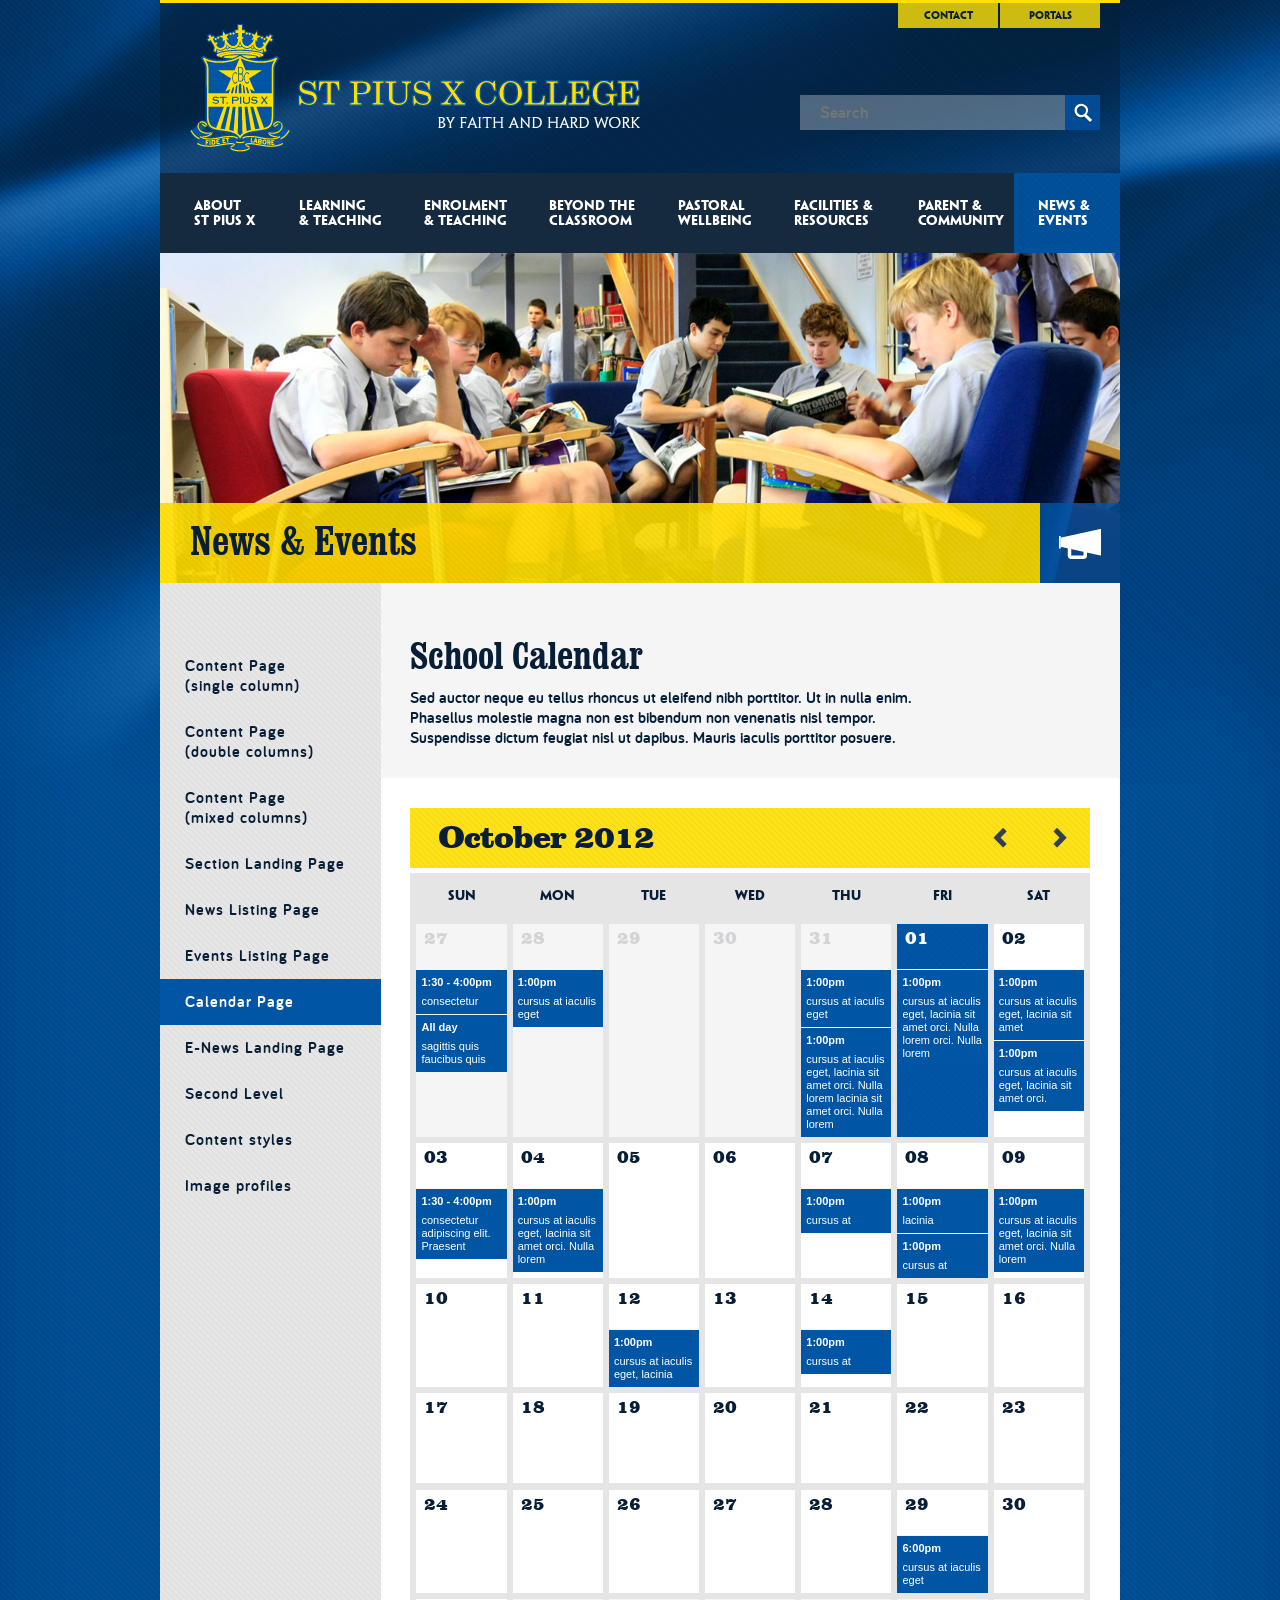
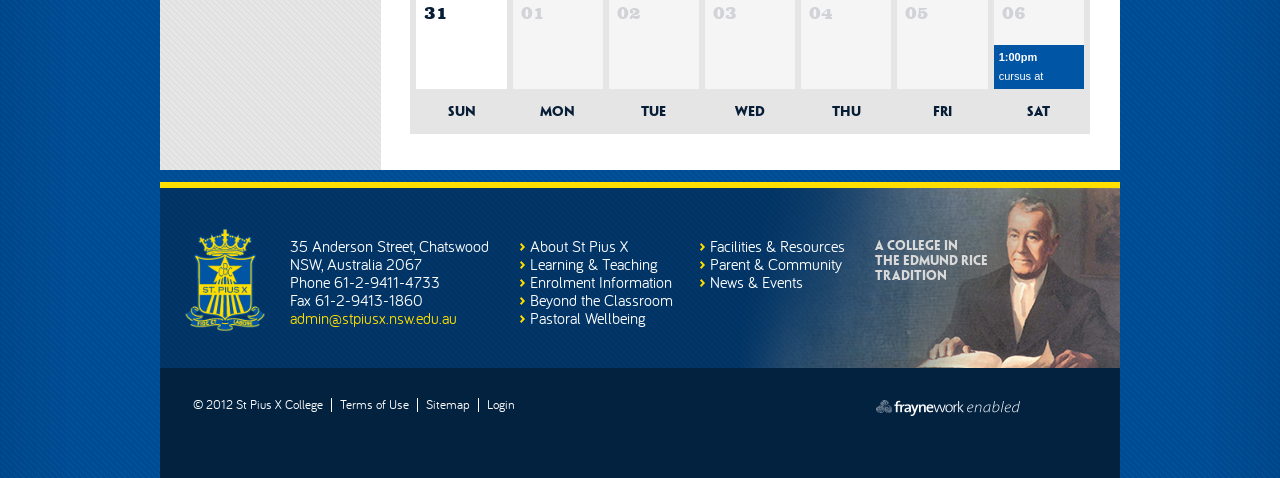
==== commit 495c25e8: "updated all for showcase" ====
--- a/calendar.html
+++ b/calendar.html
@@ -77,7 +77,7 @@
 		</div><!-- BRAND ends -->
 		
 		<!-- TOPNAV -->
-		<div id="topNav" class="nfp"><a class="btnBox" href="content.html">Contacts</a><a class="btnBox" href="content2.html">Portals</a></div><!-- TOPNAV ends -->
+		<div id="topNav" class="nfp"><a class="btnBox" href="content.html">Contact</a><a class="btnBox" href="content2.html">Portals</a></div><!-- TOPNAV ends -->
 		
 		<!-- SEARCH -->
 		<div id="topSearch" class="nfp">
